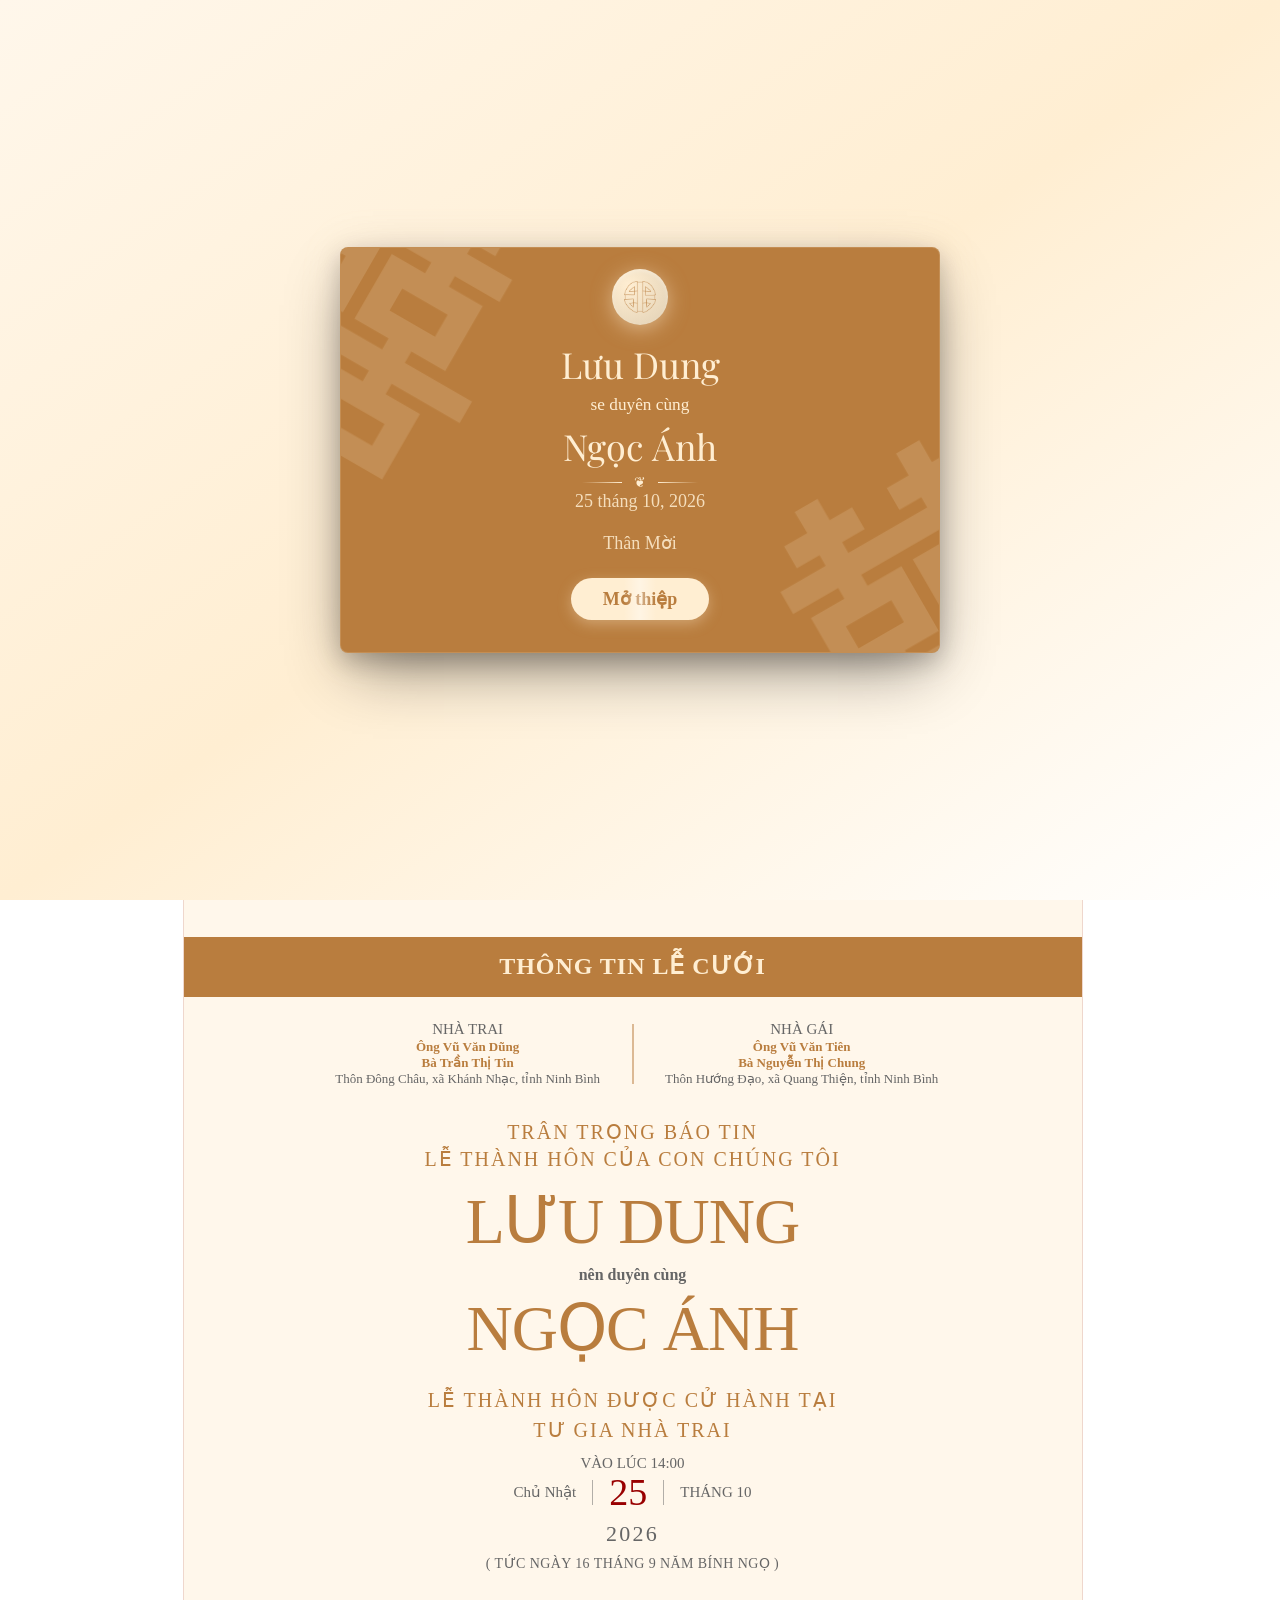
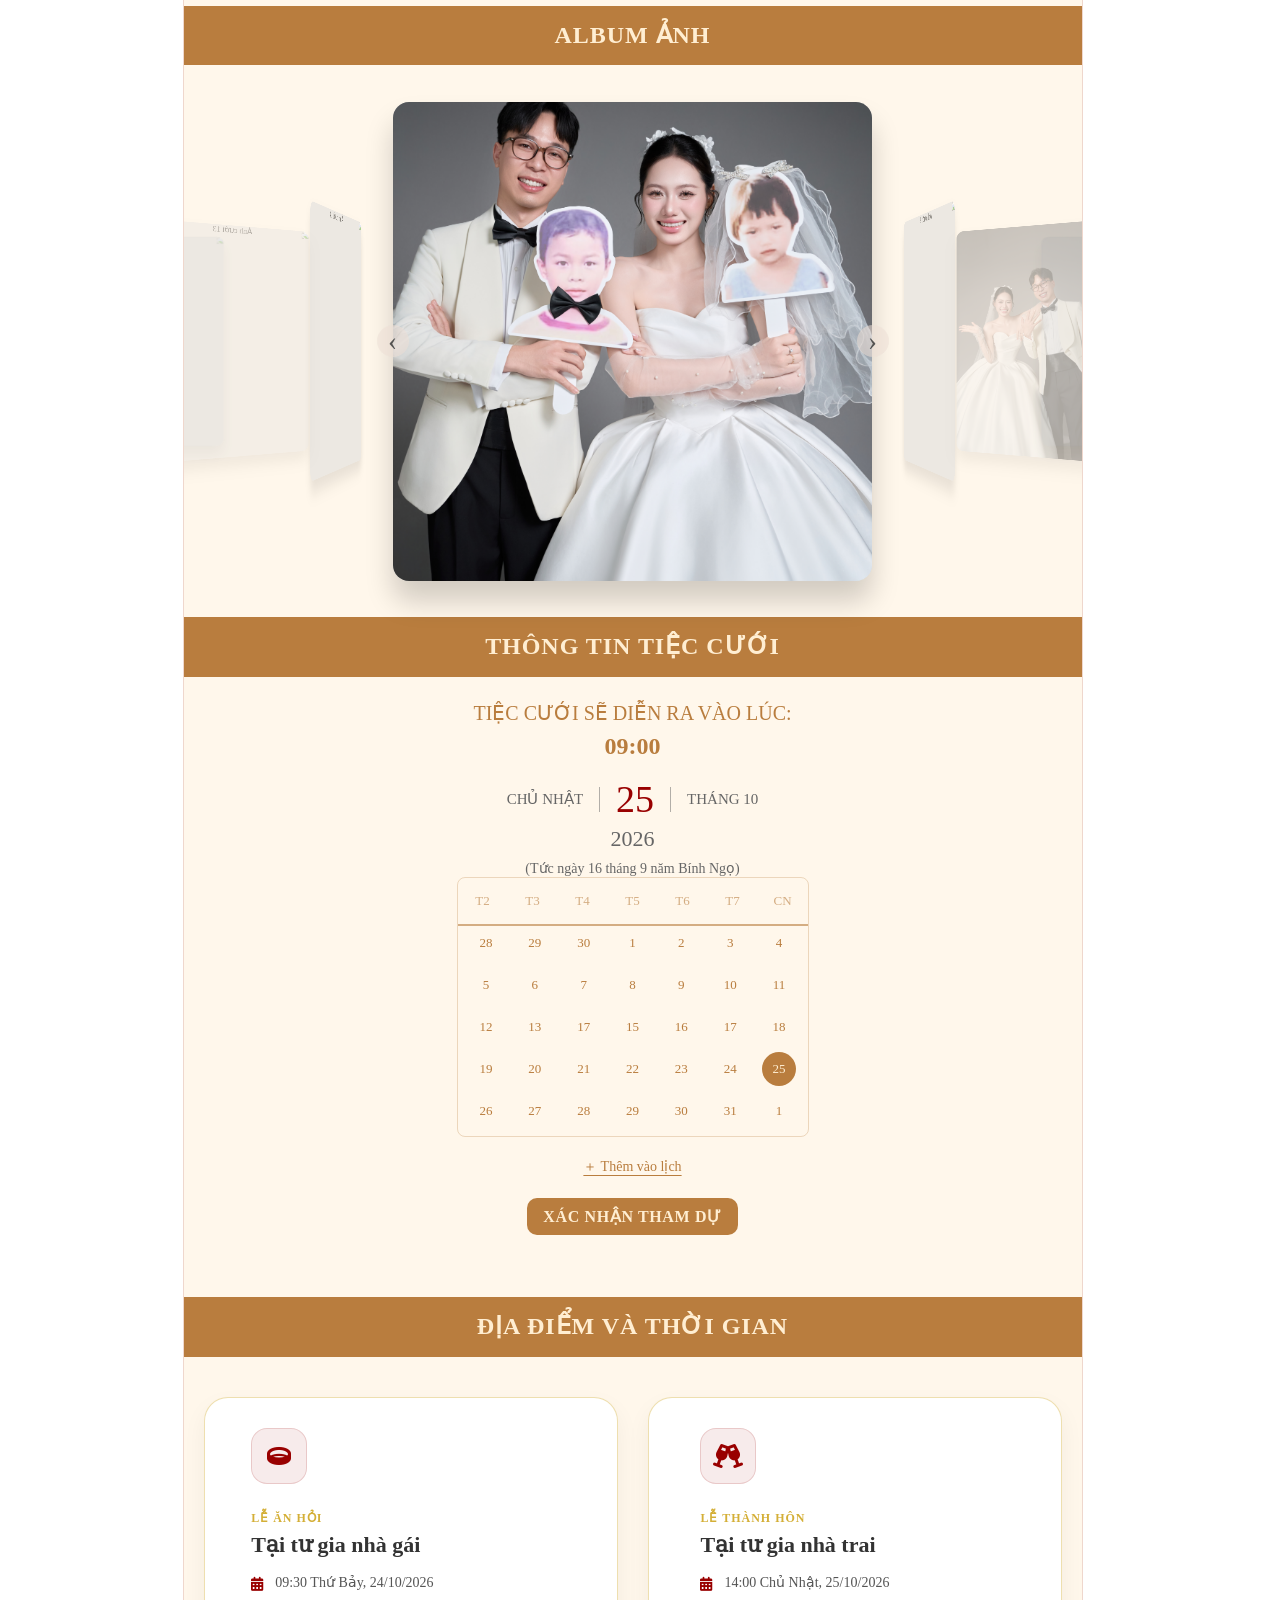
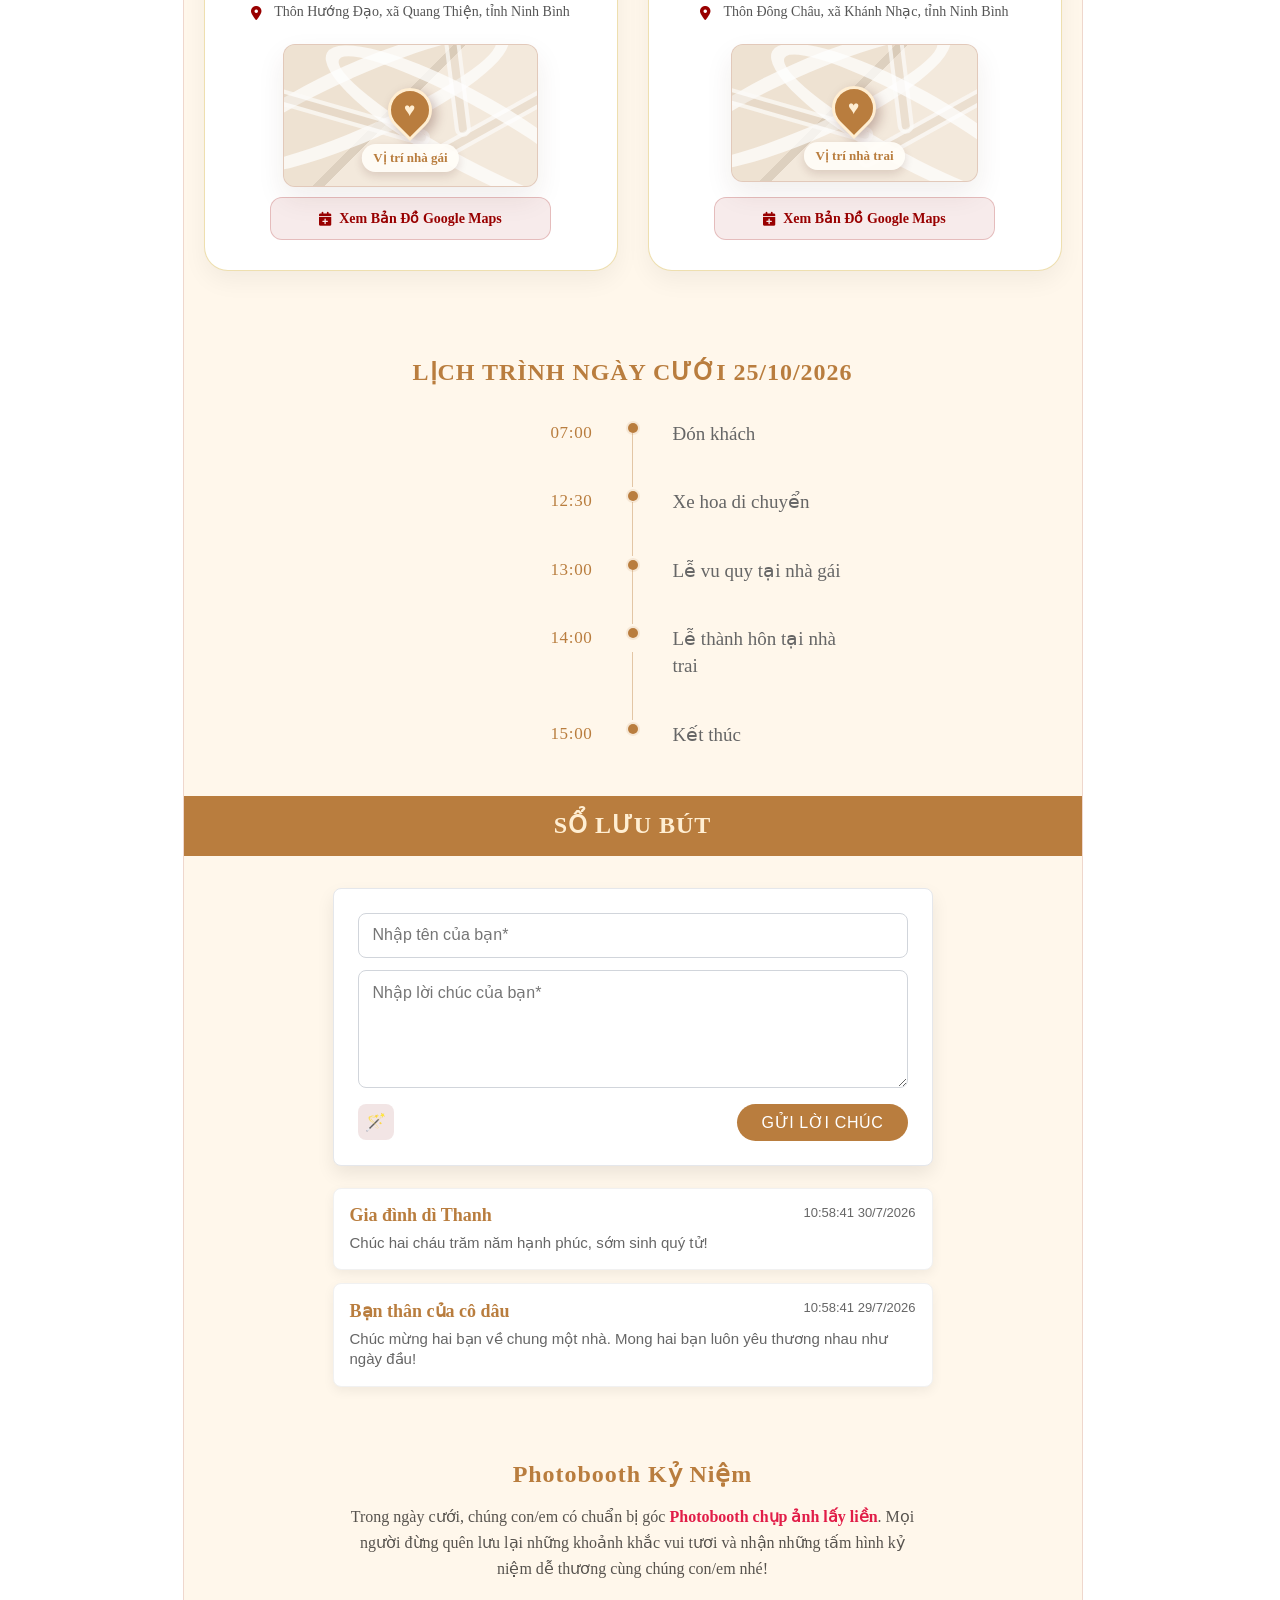
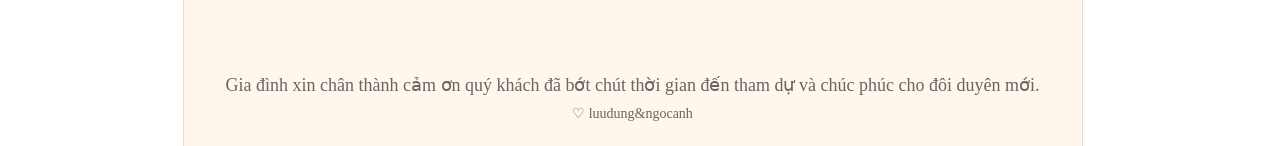
==== index.html @ f4c4b209 "v3" ====
<!doctype html>
<html lang="vi">
  <head>
    <meta charset="UTF-8" />
    <meta name="viewport" content="width=device-width, initial-scale=1.0" />
    <meta name="description" content="Lưu Dung & Ngọc Ánh" />
    <title>Lưu Dung & Ngọc Ánh | Thiệp cưới</title>
    <link rel="preconnect" href="https://fonts.googleapis.com" />
    <link rel="preconnect" href="https://fonts.gstatic.com" crossorigin />
    <link
      href="https://fonts.googleapis.com/css2?family=Cormorant+Garamond:wght@400;500;600;700&family=EB+Garamond:wght@400;500;600;700&family=Playfair+Display:wght@400;500;600;700&display=swap"
      rel="stylesheet"
    />
    <!-- <link href="https://fonts.googleapis.com/css2?family=Imperial+Script&display=swap" rel="stylesheet"> -->

    <link
      rel="stylesheet"
      href="https://cdnjs.cloudflare.com/ajax/libs/font-awesome/6.4.0/css/all.min.css"
    />
    <link rel="icon" href="assets/favicon.ico" sizes="any" />
    <link rel="stylesheet" href="styles.css?v=20260924-qa6" />
  </head>
  <body>
    <main class="site-shell">
      <section class="landing" id="landing" aria-label="Bìa thiệp cưới">
        <div class="landing-particles" aria-hidden="true">
          <span class="particle particle--one">囍</span>
          <span class="particle particle--two">囍</span>
          <span class="particle particle--three">囍</span>
          <span class="particle particle--four">囍</span>
          <span class="particle particle--five">囍</span>
          <span class="particle particle--six">囍</span>
          <span class="particle particle--seven">囍</span>
          <span class="particle particle--eight">囍</span>
        </div>
        <div class="opening-burst" id="openingBurst" aria-hidden="true"></div>

        <article class="envelope-card">
          <span class="seal" aria-hidden="true">
            <img src="assets/chinese-happiness.webp" alt="" />
          </span>
          <div class="envelope-card__surface">
            <span
              class="cover-pattern cover-pattern--top"
              aria-hidden="true"
            ></span>
            <span
              class="cover-pattern cover-pattern--bottom"
              aria-hidden="true"
            ></span>
            <div class="envelope-card__content">
              <h1 class="cover-names">Lưu Dung <span class="center-name">se duyên cùng</span> Ngọc Ánh</h1>
              <div class="cover-divider" aria-hidden="true">
                <i></i>❦<i></i>
              </div>
              <p class="cover-date">25 tháng 10, 2026</p>
              <p class="cover-guest" data-guest>Thân Mời</p>
              <button class="button button--open" id="openInvite" type="button">
                Mở thiệp
              </button>
            </div>
          </div>
        </article>
      </section>

      <article
        class="invitation"
        id="invitation"
        aria-label="Thiệp cưới Lưu Dung và Ngọc Ánh"
      >
        <header class="hero-section">
          <div class="hero-sunburst" aria-hidden="true"></div>
          <p class="eyebrow"></p>
          <div class="hero-names">
            <div class="hero-person">
              <strong>LƯU DUNG</strong>
            </div>
            <img
              class="hero-happiness"
              src="assets/chu-hy.webp"
              alt=""
              aria-hidden="true"
            />
            <div class="hero-person">
              <strong>NGỌC ÁNH</strong>
            </div>
          </div>
          <div class="hero-photo-wrap">
            <div class="hero-photo-frame">
              <div class="hero-photo-mask">
                <img
                  class="hero-photo"
                  src="assets/wedding-7.jpg"
                  alt="Lưu Dung và Ngọc Ánh"
                />
              </div>
              <div class="hero-love-layer">
                <div class="hero-love-inner" aria-label="NGÀY CHUNG ĐÔI">
                  <svg
                    class="hero-love"
                    viewBox="0 0 286 143"
                    preserveAspectRatio="xMidYMax meet"
                    aria-hidden="true"
                  >
                    <defs>
                      <path
                        id="heroLoveArc"
                        d="M -6.84 143 A 149.84 149.84 0 0 1 292.84 143"
                        fill="none"
                      />
                    </defs>
                    <text
                      fill="#ffeed2"
                      font-size="18"
                      font-family="Cormorant Garamond, Times New Roman, serif"
                      letter-spacing="0.22em"
                      dominant-baseline="central"
                    >
                      <textPath
                        href="#heroLoveArc"
                        startOffset="50%"
                        text-anchor="middle"
                        method="align"
                        spacing="auto"
                      >
                        NGÀY CHUNG ĐÔI
                      </textPath>
                    </text>
                    <image
                      href="assets/star.webp"
                      x="25"
                      y="30"
                      width="16"
                      height="16"
                      opacity=".9"
                    />
                    <image
                      href="assets/star.webp"
                      x="240"
                      y="30"
                      width="16"
                      height="16"
                      opacity=".9"
                    />
                  </svg>
                </div>
              </div>
            </div>
          </div>
          
        </header>
        <div class="name-guest"><h3 class="guest" data-guest-in></h3></div>
        <div class="title-bar"><h2>THÔNG TIN LỄ CƯỚI</h2></div>
        <section class="details-section">
          <div class="family-grid">
            <div class="family-card">
              <h3>NHÀ TRAI</h3>
              <p class="family-card__parents">Ông Vũ Văn Dũng<br />Bà Trần Thị Tin</p>
              <p>Thôn Đông Châu, xã Khánh Nhạc, tỉnh Ninh Bình</p>
            </div>
            <div class="family-card">
              <h3>NHÀ GÁI</h3>
              <p class="family-card__parents">
                Ông Vũ Văn Tiên<br />Bà Nguyễn Thị Chung
              </p>
              <p>Thôn Hướng Đạo, xã Quang Thiện, tỉnh Ninh Bình</p>
            </div>
          </div>

          <div class="announcement">
            <p>TRÂN TRỌNG BÁO TIN</p>
            <p>LỄ THÀNH HÔN CỦA CON CHÚNG TÔI</p>
            <div class="announcement__names">
              <h3>LƯU DUNG</h3>
              <b class="center-name">nên duyên cùng</b>
              <h3>NGỌC ÁNH</h3>
            </div>
            <p class="announcement__ceremony">
              LỄ THÀNH HÔN ĐƯỢC CỬ HÀNH TẠI<br />TƯ GIA NHÀ TRAI
            </p>
            <p class="announcement__time">VÀO LÚC 14:00</p>
            <div
              class="date-lockup"
              aria-label="Chủ Nhật ngày 25 tháng 10 năm 2026"
            >
              <span>Chủ Nhật</span><i></i><strong>25</strong><i></i
              ><span>THÁNG 10</span>
            </div>
            <p class="announcement__year">2026</p>
            <p class="announcement__lunar">
              ( TỨC NGÀY 16 THÁNG 9 NĂM BÍNH NGỌ )
            </p>
          </div>
        </section>

        <div class="title-bar"><h2>ALBUM ẢNH</h2></div>
        <section class="gallery-section">
          <div class="gallery" aria-label="Album ảnh cưới">
            <button
              class="gallery__arrow gallery__arrow--previous"
              id="previousPhoto"
              type="button"
              aria-label="Ảnh trước"
            >
              ‹
            </button>
            <div class="gallery__stage" id="galleryStage"></div>
            <button
              class="gallery__arrow gallery__arrow--next"
              id="nextPhoto"
              type="button"
              aria-label="Ảnh tiếp"
            >
              ›
            </button>
          </div>
        </section>

        <div class="title-bar"><h2>THÔNG TIN TIỆC CƯỚI</h2></div>
        <section class="party-section">
          <div class="party-card">
            <p class="party-card__kicker">TIỆC CƯỚI SẼ DIỄN RA VÀO LÚC:</p>
            <p class="party-card__time">09:00</p>
            <div class="date-lockup">
              <span>CHỦ NHẬT</span><i></i><strong>25</strong><i></i
              ><span>THÁNG 10</span>
            </div>
            <p class="party-card__year">2026</p>
            <p class="party-card__lunar">(Tức ngày 16 tháng 9 năm Bính Ngọ)</p>
            

            <div class="calendar">
              <div class="calendar__week calendar__week--labels">
                <span>T2</span><span>T3</span><span>T4</span><span>T5</span
                ><span>T6</span><span>T7</span><span>CN</span>
              </div>
              <div class="calendar__week">
                <span>28</span><span>29</span><span>30</span><span>1</span
                ><span>2</span><span>3</span><span>4</span>
              </div>
              <div class="calendar__week">
                <span>5</span><span>6</span><span>7</span><span>8</span
                ><span>9</span><span>10</span><span>11</span>
              </div>
              <div class="calendar__week">
                <span>12</span><span>13</span><span>17</span><span>15</span
                ><span>16</span><span>17</span><span>18</span>
              </div>
              <div class="calendar__week">
                <span>19</span><span>20</span><span>21</span><span>22</span
                ><span>23</span><span>24</span
                ><span class="calendar__day--active">25</span>
              </div>
              <div class="calendar__week">
                <span>26</span><span>27</span><span>28</span><span>29</span
                ><span>30</span><span>31</span><span>1</span>
              </div>
            </div>
            <a
              class="button button--outline"
              href="https://calendar.google.com/calendar/u/0/r/eventedit/MGRsaXV1MzhqMnNxY2pkODQ2Y2lqb2ZqN3AgYm9va2luZy5iZWVwaG90b2Jvb3RoQG0"
              target="_blank"
              rel="noreferrer"
              >＋ Thêm vào lịch</a
            >
          </div>

          <button class="button button--dark" id="rsvpButton" type="button">
            XÁC NHẬN THAM DỰ
          </button>
        </section>

        <div class="title-bar"><h2>ĐỊA ĐIỂM VÀ THỜI GIAN</h2></div>

        <section class="wedding-section">
          <div class="container">
            <div class="cards-wrapper">
              <div class="venue-card">
                <div>
                  <div class="card-icon">
                    <i class="fa-solid fa-ring"></i>
                  </div>
                  <span class="card-tag">Lễ Ăn Hỏi</span>
                  <h4 class="card-title">Tại tư gia nhà gái</h4>

                  <div class="card-info">
                    <p>
                      <i class="fa-solid fa-calendar-days text-red"></i>
                      <span>09:30 Thứ Bảy, 24/10/2026</span>
                    </p>
                    <p>
                      <i class="fa-solid fa-location-dot text-red"></i>
                      <span
                        >Thôn Hướng Đạo, xã Quang Thiện, tỉnh Ninh Bình</span
                      >
                    </p>
                  </div>
                  <div class="venue-map-wrap"
                  role="img"
                  aria-label="Sơ đồ vị trí"
                >
                  <div class="venue-map-fallback">
                    <span
                      class="venue-map-fallback__road venue-map-fallback__road--one"
                    ></span>
                    <span
                      class="venue-map-fallback__road venue-map-fallback__road--two"
                    ></span>
                    <span
                      class="venue-map-fallback__road venue-map-fallback__road--three"
                    ></span>
                    <span class="venue-map-fallback__pin"><i>♥</i></span>
                    <span class="venue-map-fallback__label"
                      >Vị trí nhà gái</span
                    >
                  </div>
                  </div>
                </div>
                <a
                  href="https://maps.app.goo.gl/41KpRLE7MvD5mjJR9"
                  target="_blank"
                  class="map-btn"
                >
                  <i class="fa-solid fa-calendar-plus"></i>
                  <span>Xem Bản Đồ Google Maps</span>
                </a>
              </div>

              <div class="venue-card">
                <div>
                  <div class="card-icon">
                    <i class="fa-solid fa-champagne-glasses"></i>
                  </div>
                  <span class="card-tag">Lễ Thành Hôn</span>
                  <h4 class="card-title">Tại tư gia nhà trai</h4>

                  <div class="card-info">
                    <p>
                      <i class="fa-solid fa-calendar-days text-red"></i>
                      <span>14:00 Chủ Nhật, 25/10/2026</span>
                    </p>
                    <p>
                      <i class="fa-solid fa-location-dot text-red"></i>
                      <span
                        >Thôn Đông Châu, xã Khánh Nhạc, tỉnh Ninh Bình</span
                      >
                    </p>
                  </div>
                  <div class="venue-map-wrap"
                  role="img"
                  aria-label="Sơ đồ vị trí"
                >
                  <div class="venue-map-fallback">
                    <span
                      class="venue-map-fallback__road venue-map-fallback__road--one"
                    ></span>
                    <span
                      class="venue-map-fallback__road venue-map-fallback__road--two"
                    ></span>
                    <span
                      class="venue-map-fallback__road venue-map-fallback__road--three"
                    ></span>
                    <span class="venue-map-fallback__pin"><i>♥</i></span>
                    <span class="venue-map-fallback__label"
                      >Vị trí nhà trai</span
                    >
                  </div>
                  </div>
                </div>
                <a
                  href="https://maps.app.goo.gl/GYS2XSmkmjJgict36"
                  target="_blank"
                  class="map-btn"
                >
                  <i class="fa-solid fa-calendar-plus"></i>
                  <span>Xem Bản Đồ Google Maps</span>
                </a>
              </div>
            </div>
          </div>
        </section>

        <section class="timeline-section">
          <h2 class="content-title">LỊCH TRÌNH NGÀY CƯỚI 25/10/2026</h2>
          <ol class="timeline">
            <li><time>07:00</time><span>Đón khách</span></li>
            <li><time>12:30</time><span>Xe hoa di chuyển</span></li>
            <li><time>13:00</time><span>Lễ vu quy tại nhà gái</span></li>
            <li><time>14:00</time><span>Lễ thành hôn tại nhà trai</span></li>
            <li><time>15:00</time><span>Kết thúc</span></li>
          </ol>
        </section>

        <div class="title-bar"><h2>SỔ LƯU BÚT</h2></div>
        <section class="guestbook-section">
          <form class="guestbook-form" id="guestbookForm">
            <label class="sr-only" for="wishName">Tên của bạn</label>
            <input
              id="wishName"
              name="name"
              placeholder="Nhập tên của bạn*"
              required
            />
            <label class="sr-only" for="wishText">Lời chúc của bạn</label>
            <textarea
              id="wishText"
              name="wish"
              placeholder="Nhập lời chúc của bạn*"
              required
            ></textarea>
            <div class="guestbook-form__actions">
              <button
                class="guestbook-form__magic"
                type="button"
                title="Tạo lời chúc bằng AI"
                aria-label="Tạo lời chúc bằng AI"
              >
                🪄
              </button>
              <button class="button button--dark" type="submit">
                GỬI LỜI CHÚC
              </button>
            </div>
          </form>
          <div class="wishes" id="wishes">
            <article class="wish">
              <p>
                <strong>Gia đình dì Thanh</strong><time>10:58:41 30/7/2026</time>
              </p>
              <span>Chúc hai cháu trăm năm hạnh phúc, sớm sinh quý tử!</span>
            </article>
            <article class="wish">
              <p>
                <strong>Bạn thân của cô dâu</strong
                ><time>10:58:41 29/7/2026</time>
              </p>
              <span
                >Chúc mừng hai bạn về chung một nhà. Mong hai bạn luôn yêu
                thương nhau như ngày đầu!</span
              >
            </article>
            
          </div>
        </section>
        <section class="gift-section">
          <h2 class="content-title">Photobooth Kỷ Niệm</h2>
          <p class="wedding-desc">
              Trong ngày cưới, chúng con/em có chuẩn bị góc <strong class="highlight">Photobooth chụp ảnh lấy liền</strong>. Mọi người đừng quên lưu lại những khoảnh khắc vui tươi và nhận những tấm hình kỷ niệm dễ thương cùng chúng con/em nhé!
          </p>
        </section>
        <!-- <section class="gift-section">
          <h2 class="content-title">HỘP QUÀ MỪNG</h2>
          <button
            class="gift-box"
            id="giftButton"
            type="button"
            aria-label="Mở hộp mừng cưới"
          >
            <span class="gift-box__sparkle gift-box__sparkle--one">✦</span>
            <span class="gift-box__sparkle gift-box__sparkle--two">✦</span>
            <span class="gift-box__sparkle gift-box__sparkle--three">✦</span>
            <span class="gift-box__sparkle gift-box__sparkle--four">✦</span>
            <span class="gift-box__scene">
              <span class="gift-box__shadow"></span>
              <img
                class="gift-box__back"
                src="assets/song-hy-red-envelope.webp"
                alt=""
                aria-hidden="true"
              />
              <img
                class="gift-box__card"
                src="assets/song-hy-red-envelope.webp"
                alt=""
                aria-hidden="true"
              />
            </span>
            <span class="gift-box__caption">Nhấn để mở</span>
          </button>
        </section> -->
        <footer class="footer">
          <p>Gia đình xin chân thành cảm ơn quý khách đã bớt chút thời gian đến tham dự và chúc phúc cho đôi duyên mới.</p>
          <p>♡ luudung&ngocanh</p>
        </footer>
      </article>
    </main>

    <audio id="backgroundMusic" preload="auto" loop>
      <source
        src="https://cdn.chungdoi.com/music/perfect-ed-sheeran.mp3"
        type="audio/mpeg"
      />
    </audio>
    <button
      class="music-button"
      id="musicButton"
      type="button"
      aria-label="Phát nhạc"
    >
      <span class="music-disc" aria-hidden="true"
        ><i></i><i></i><i></i><i></i
      ></span>
    </button>
    <span class="music-hint" id="musicHint" aria-live="polite"
      >Chạm để phát nhạc</span
    >

    <div
      class="modal"
      id="giftModal"
      aria-hidden="true"
      role="dialog"
      aria-modal="true"
      aria-labelledby="giftModalTitle"
    >
      <button
        class="modal__backdrop"
        type="button"
        aria-label="Đóng hộp quà"
        data-close-modal
      ></button>
      <section class="modal__content">
        <button
          class="modal__close"
          type="button"
          aria-label="Đóng"
          data-close-modal
        >
          ×
        </button>
        <span class="modal__seal">囍</span>
        <h2 id="giftModalTitle">Hộp quà mừng</h2>
        <p>
          Chúng mình trân trọng sự hiện diện và tình cảm của bạn trong ngày vui
          này.
        </p>
        <div class="modal__qr" role="img" aria-label="Mã QR minh hoạ">
          <span class="modal__qr-corner modal__qr-corner--top-left"></span>
          <span class="modal__qr-corner modal__qr-corner--top-right"></span>
          <span class="modal__qr-corner modal__qr-corner--bottom-left"></span>
        </div>
        <p class="modal__bank">
          abc<br /><small>Ngân hàng BIDV · 1234 5678 999</small>
        </p>
      </section>
    </div>

    <div
      class="modal"
      id="rsvpModal"
      aria-hidden="true"
      role="dialog"
      aria-modal="true"
      aria-labelledby="rsvpModalTitle"
    >
      <button
        class="modal__backdrop"
        type="button"
        aria-label="Đóng xác nhận tham dự"
        data-close-modal
      ></button>
      <section class="modal__content modal__content--rsvp">
        <button
          class="modal__close"
          type="button"
          aria-label="Đóng"
          data-close-modal
        >
          ×
        </button>
        <span class="modal__seal">囍</span>
        <h2 id="rsvpModalTitle">Xác nhận tham dự</h2>
        <p>Chúng mình rất mong được đón tiếp bạn.</p>
        <form class="rsvp-form" id="rsvpForm">
          <input
            name="guest"
            placeholder="Họ và tên"
            required
          />
          <select name="attendance" required>
            <option value="có">Có, tôi sẽ tham dự</option>
            <option value="có+1">Tham dự cùng người thương (+1)</option>
            <option value="không">Rất tiếc, tôi không thể đến</option>
          </select>
          <button class="button button--dark" type="submit">
            GỬI XÁC NHẬN
          </button>
        </form>
      </section>
    </div>

    <script src="script.js?v=20260924-qa4"></script>
  </body>
</html>
---- styles.css ----
:root {
  --wine: #b97d3e;
  --wine-deep: #400000;
  --cream: #fff7eb;
  --gold: #ffeed2;
  --gray: #666666;
  --name-font: "Big Caslon", Baskerville, "Times New Roman", serif;
  --body-font: Baskerville, "Times New Roman", serif;
  --welcome-font: "Cormorant Garamond", "Times New Roman", serif;
}

* { box-sizing: border-box; }
html { scroll-behavior: smooth; background: #fff; scrollbar-gutter: stable; }
body { position: relative; margin: 0; background: #fff; color: var(--gray); font-family: var(--body-font); }
body.modal-open { overflow: hidden; }
button, input, textarea, select { font: inherit; }
button, a { -webkit-tap-highlight-color: transparent; }
button { cursor: pointer; }
button:focus-visible, a:focus-visible, input:focus-visible, textarea:focus-visible, select:focus-visible { outline: 3px solid rgba(128, 0, 0, .34); outline-offset: 3px; }
.sr-only { position: absolute; width: 1px; height: 1px; overflow: hidden; clip: rect(0, 0, 0, 0); white-space: nowrap; }

/* Envelope landing */
.landing { position: fixed; inset: 0; z-index: 100; 
  display: grid; 
  place-items: center; overflow: hidden; padding: 32px 20px; 
  /* background: linear-gradient(to bottom right, #5a0000, #400000, #2a0000);  */
  background: linear-gradient(to bottom right, #fff7eb, #ffeed2, #ffffff);
  transition: opacity .58s ease, visibility .58s ease; 
}
.landing--opening .envelope-card { animation: envelope-open .58s cubic-bezier(.22,.74,.18,1) forwards; }
.landing--hidden { visibility: hidden; opacity: 0; pointer-events: none; }
@keyframes envelope-open { 0% { transform: scale(1); } 45% { transform: scale(1.03) rotateX(2deg); } 100% { transform: scale(.92) translateY(-22px); opacity: 0; } }
.landing-particles { position: absolute; inset: 0; pointer-events: none; }
.opening-burst { position: absolute; inset: 0; z-index: 20; overflow: hidden; pointer-events: none; }
.opening-burst span { position: absolute; top: 50%; left: 50%; color: var(--burst-color, #ffc107); font-size: var(--burst-size, 18px); font-weight: 700; opacity: 0; text-shadow: 0 0 8px currentColor; transform: translate(-50%, -50%); }
.landing--opening .opening-burst span { animation: invite-burst 1.2s cubic-bezier(.1,.8,.2,1) var(--burst-delay, 0ms) both; }
@keyframes invite-burst { 0% { opacity: 0; transform: translate(-50%, -50%) scale(.25) rotate(0); } 14%, 60% { opacity: 1; } 100% { opacity: 0; transform: translate(calc(-50% + var(--burst-x)), calc(-50% + var(--burst-y))) scale(.72) rotate(var(--burst-rotation)); } }
.particle { position: absolute; bottom: -30px; color: #ffc107; opacity: 0; text-shadow: 0 0 10px currentColor; animation: ambient-rise 20s ease-in-out infinite; }
.particle--one { left: 10.5%; font-size: 16px; animation-delay: -2.1s; animation-duration: 18.2s; }
.particle--two { left: 24.5%; color: #ffc107; font-size: 14px; animation-delay: -7.4s; animation-duration: 18.7s; }
.particle--three { left: 35.8%; color: #ffe066; font-size: 23px; animation-delay: -9.1s; animation-duration: 25.7s; }
.particle--four { left: 55%; color: #ffc107; font-size: 22px; animation-delay: -12.7s; animation-duration: 20.6s; }
.particle--five { left: 64%; color: #ff6b6b; font-size: 15px; animation-delay: -5.2s; animation-duration: 22.7s; }
.particle--six { left: 75%; color: #ffd700; font-size: 14px; animation-delay: -13.7s; animation-duration: 21.3s; }
.particle--seven { left: 89%; color: #ffd700; font-size: 13px; animation-delay: -.4s; animation-duration: 23.7s; }
.particle--eight { left: 93%; color: #ff6b6b; font-size: 12px; animation-delay: -18s; animation-duration: 20.8s; }
@keyframes ambient-rise { 0% { transform: translateY(6vh) translateX(0) rotate(0); opacity: 0; } 12% { opacity: .45; } 55% { transform: translateY(-42vh) translateX(var(--sway, 20px)) rotate(8deg); opacity: .55; } 92% { opacity: .35; } 100% { transform: translateY(-92vh) translateX(0) rotate(0); opacity: 0; } }

.envelope-card { position: relative; width: 310px; }
.envelope-card__surface { position: relative; overflow: hidden; border: 1px solid rgba(255, 238, 210, .15); border-radius: 8px; background: var(--wine); box-shadow: 0 25px 60px -12px rgba(0, 0, 0, .45), 0 8px 24px rgba(0, 0, 0, .2), 0 0 40px rgba(255, 238, 210, .15); }
.envelope-card__content { position: relative; z-index: 1; display: flex; padding: 112px 24px 56px; flex-direction: column; align-items: center; color: var(--gold); text-align: center; }
.seal { position: absolute; top: 50px; left: 50%; z-index: 2; display: grid; width: 56px; height: 56px; place-items: center; border-radius: 50%; background: radial-gradient(circle at 30% 30%, #ffeed2, #e1d0b4); box-shadow: 0 4px 20px rgba(255, 238, 210, .5), inset 0 2px 4px rgba(255, 255, 255, .3); transform: translate(-50%, -50%); animation: seal-pulse 2s ease-in-out infinite; }
.seal::before { width: 32px; height: 32px; background: var(--wine); content: ""; -webkit-mask: url("assets/chinese-happiness.webp") center / contain no-repeat; mask: url("assets/chinese-happiness.webp") center / contain no-repeat; }
.seal img { display: none; }
@keyframes seal-pulse { 50% { box-shadow: 0 4px 29px rgba(255, 238, 210, .75), inset 0 2px 4px rgba(255, 255, 255, .3); } }
.cover-pattern { position: absolute; width: 220px; height: 220px; opacity: .15; background: url("assets/chu-hy.webp") center / contain no-repeat; }
.cover-pattern--top { top: -65px; left: -124px; transform: rotate(30deg); }
.cover-pattern--bottom { right: -156px; bottom: -39px; transform: rotate(-30deg); }
.cover-names { max-width: 470px; margin: 0 0 8px; color: var(--gold); font: 400 30px/1.13 "Playfair Display", Baskerville, serif; }
.cover-names span { display: block; margin: 1px 0; font-family: "Imperial Scrip", cursive; font-size: .48em; font-style: normal; padding: 10px;}
.cover-divider { display: flex; align-items: center; justify-content: center; gap: 12px; color: var(--gold); font-size: 14px; }
.cover-divider i { width: 40px; height: 1px; background: linear-gradient(to right, transparent, var(--gold)); }
.cover-divider i:last-child { transform: scaleX(-1); }
.cover-date { margin: 0 0 20px; color: rgba(255, 238, 210, .85); font: 400 18px var(--body-font); }
.cover-guest { min-height: 22px; margin: 0 0 24px; color: rgba(255, 238, 210, .85); font: 300 18px var(--body-font); }
.button { display: inline-flex; align-items: center; justify-content: center; min-height: 42px; border: 0; text-decoration: none; transition: opacity .2s ease, transform .2s ease; }
.button:hover { opacity: .85; transform: translateY(-1px); }
.button--open { position: relative; min-width: 0; padding: 10px 32px; overflow: hidden; border-radius: 999px; background: var(--gold); box-shadow: 0 4px 14px rgba(255, 238, 210, .35); color: var(--wine); font: 600 18px var(--body-font); }
.button--open::after { position: absolute; top: 0; width: 32px; height: 100%; background: linear-gradient(90deg, transparent, rgba(255, 255, 255, .4), transparent); content: ""; animation: cover-shine 3s ease-in-out infinite; pointer-events: none; }
@keyframes cover-shine { 0%, 48% { transform: translateX(-150px); } 70%, 100% { transform: translateX(150px); } }

/* The opened invitation */
.invitation { width: 100%; max-width: 900px; min-height: 100vh; margin: 0 auto; overflow: hidden; background: var(--cream); }
.hero-section { position: relative; overflow: hidden; padding: 0 0 130px; background: var(--cream); }
.hero-sunburst { position: absolute; top: 0; left: 50%; width: min(872px, 100%); aspect-ratio: 1; border-radius: 50%; background: var(--wine) url("assets/sunburst.svg") center / cover no-repeat; transform: translate(-50%, -50%); }
.eyebrow { position: relative; z-index: 1; margin: 0; padding: 52px 16px 0; color: var(--gold); font: 300 14px/1.5 var(--welcome-font); letter-spacing: .35em; text-align: center; }
.hero-names { position: relative; z-index: 1; display: grid; max-width: 872px; margin: 16px auto 0; padding: 0 40px; grid-template-columns: minmax(0, 1fr) 83px minmax(0, 1fr); align-items: center; gap: 20px; color: var(--gold); letter-spacing: 1rem; }
.hero-person { min-width: 0; text-align: center; }
.hero-person span { display: block; margin-bottom: 4px; color: var(--gold); font: 400 14px "Avenir Next", Arial, sans-serif; }
.hero-person strong { display: block; overflow: visible; font: 300 23px/1.5 var(--name-font); letter-spacing: 1px; text-transform: uppercase; white-space: nowrap; }
.hero-happiness { width: 83px; height: 83px; object-fit: contain; }
.hero-photo-wrap { position: relative; z-index: 1; width: min(372px, calc(100% - 48px)); margin: 12px auto 0; }
.hero-photo-frame { position: relative; width: 100%; aspect-ratio: 286 / 481; transform: translateY(73px); }
.hero-photo-mask { position: absolute; inset: 0; overflow: hidden; border-radius: 999px 999px 0 0; background: #d9d9d9; }
.hero-photo { display: block; width: 100%; height: 100%; object-fit: cover; object-position: center; }
.hero-love-layer { position: absolute; inset: 0 0 auto; z-index: 10; width: 100%; aspect-ratio: 2 / 1; overflow: visible; pointer-events: none; }
.hero-love-inner { position: absolute; inset: 0; width: 100%; height: 100%; transform: translateY(-20px); pointer-events: none; }
.hero-love { width: 100%; height: 100%; overflow: visible; }

.title-bar { display: flex; align-items: center; justify-content: center; padding: 16px 20px; background: var(--wine); color: var(--gold); text-align: center; }
.title-bar h2, .content-title { margin: 0; font: 700 24px/1.15 "Times New Roman", Times, serif; letter-spacing: .04em; }
.details-section, .gallery-section, .party-section, .timeline-section, .guestbook-section, .gift-section { background: var(--cream); }
.details-section { padding: 24px 8px 32px; }
.family-grid { position: relative; display: grid; grid-template-columns: minmax(0, 1fr) 1px minmax(0, 1fr); max-width: 872px; margin: 0 auto; column-gap: 32px; }
.family-grid::after { position: absolute; top: 50%; left: 50%; width: 1px; height: 60px; background: var(--wine); content: ""; transform: translate(-50%, -50%); }
.family-card { max-width: 280px; padding: 0; color: var(--gray); text-align: center; }
.family-card:first-child { justify-self: end; }
.family-card:last-child { justify-self: start; grid-column: 3; }
.family-card h3 { margin: 0 0 1px; color: var(--gray); font: 400 15px var(--body-font); }
.family-card p { margin: 0; font: 400 13px/1.22 var(--body-font); }
.family-card__parents { color: var(--wine); font-weight: 600 !important;}
.announcement { margin: 32px auto 0; color: var(--wine); text-align: center; }
.announcement > p { margin: 0; font: 400 20px/1.35 var(--body-font); letter-spacing: .1em; }
.announcement__names { display: flex; margin: 16px auto 24px; align-items: center; justify-content: center; gap: 12px; flex-direction: column; }
.announcement__names h3 { display: flex; width: calc(100% - 24px); min-width: 0; min-height: 44px; margin: 0; align-items: center; justify-content: center; color: var(--wine); font: 400 clamp(38px, 10.5vw, 64px)/1.02 "Big Caslon", var(--body-font); letter-spacing: -.015em; white-space: nowrap; }
.announcement__names span { color: var(--gray); font: 400 13px var(--body-font); letter-spacing: .2em; }
.announcement__names b { color: var(--gray); font-family: "Imperial Scrip", cursive;}
.announcement__ceremony { color: var(--wine); font-size: 20px !important; line-height: 1.5 !important; }
.announcement__time { margin-top: 8px !important; margin-bottom: 0 !important; color: var(--gray); font-size: 15px !important; letter-spacing: 0 !important; }
.date-lockup { display: flex; align-items: center; justify-content: center; gap: 16px; color: var(--gray); font: 400 15px var(--body-font); }
.date-lockup i { width: 1px; height: 25px; background: var(--gray); opacity: .5; }
.date-lockup strong { color: #990000; font: 400 38px/1 var(--body-font); }
.announcement__year { margin-top: 8px !important; color: var(--gray); font-size: 22px !important; }
.announcement__lunar { margin-top: 6px !important; color: var(--gray); font-size: 14px !important; letter-spacing: .03em !important; }

.gallery-section { padding: 16px 8px; }
.gallery { position: relative; height: 520px; max-width: 512px; margin: 0 auto; touch-action: pan-y; }
.gallery__stage { position: relative; display: flex; width: 100%; height: 100%; align-items: center; justify-content: center; perspective: 1000px; }
.gallery__card { position: absolute; display: block; height: 92%; padding: 0; border: 0; border-radius: 16px; overflow: hidden; background: #d9d9d9; box-shadow: 0 20px 28px rgba(0, 0, 0, .18); cursor: pointer; transition: transform 700ms cubic-bezier(.22, .72, .22, 1), opacity 700ms ease; }
.gallery__card--portrait { aspect-ratio: .666992 / 1; }
.gallery__card--square { aspect-ratio: 1 / 1; }
.gallery__card img { display: block; width: 100%; height: 100%; object-fit: cover; }
.gallery__arrow { position: absolute; z-index: 200; top: 50%; display: grid; width: 32px; height: 32px; place-items: center; border: 0; border-radius: 50%; background: rgba(236, 223, 214, .6); color: #444; font-size: 27px; line-height: 1; opacity: .9; transform: translateY(-50%); transition: background .2s ease; }
.gallery__arrow:hover { background: rgba(236, 223, 214, .95); }
.gallery__arrow--previous { left: 0; }
.gallery__arrow--next { right: 0; }

.party-section { padding: 24px 8px 32px; color: var(--gray); text-align: center; }
.party-card { max-width: 550px; margin: 0 auto; color: var(--gray); }
.party-card__kicker { margin: 0; color: var(--wine); font: 400 20px var(--body-font); text-transform: uppercase; }
.party-card__time { margin: 8px 0 0; color: var(--wine); font: 600 24px var(--body-font); }
.party-card .date-lockup { margin-top: 20px; }
.party-card__year { margin: 8px 0 0; font-size: 22px; }
.party-card__lunar { margin: 8px 0 0; font: 400 14px var(--body-font); }
.party-card__start { display: grid; margin: 16px 0 8px; justify-content: center; gap: 4px; color: var(--gray); font: 400 11px var(--body-font); }
.party-card__start strong { color: var(--wine); font: 600 20px var(--body-font); }
.calendar { width: min(352px, 100%); margin: 0 auto 20px; overflow: hidden; border: 1px solid color-mix(in srgb, var(--wine) 27%, transparent); border-radius: 8px; color: var(--wine); font: 400 15px var(--body-font); }
.calendar__month { margin: 0; padding: 10px; border-bottom: 1px solid color-mix(in srgb, var(--wine) 27%, transparent); color: var(--wine); font-size: 14px; font-weight: 600; letter-spacing: .04em; }
.calendar__week { display: grid; grid-template-columns: repeat(7, 1fr); padding: 8px 4px; }
.calendar__week + .calendar__week { padding-top: 0; }
.calendar__week span { display: grid; min-height: 34px; place-items: center; font-size: 13px; }
.calendar__week--labels { padding: 6px 0; border-bottom: 2px solid var(--wine); color: var(--wine); font-size: 11px; opacity: .6; }
.calendar__day--active { width: 34px; height: 34px; min-height: 34px !important; justify-self: center; border-radius: 50%; background: var(--wine); color: var(--gold); }
.button--outline { min-height: auto; padding: 0; background: transparent; color: var(--wine); font: 400 14px var(--body-font); text-decoration: underline; text-underline-offset: 4px; }
.button--dark { min-height: auto; margin: 22px auto 30px; padding: 9px 16px; border-radius: 10px; background: var(--wine); color: var(--gold); font: 600 16px var(--body-font); letter-spacing: .04em; }
.venue-card { display: flex; width: 100%; padding: 24px 0 32px; align-items: center; flex-direction: column; background: var(--cream); }
.venue-card__address { width: 92%; max-width: 768px; margin: 0; padding: 16px; color: var(--gray); font: 500 16px/1.3 var(--body-font); text-align: center; }
.venue-map-wrap { position: relative; width: 80%; max-width: 768px; aspect-ratio: 16 / 9; margin: 16px auto 10px; overflow: hidden; border: 1px solid rgba(128, 0, 0, .08); border-radius: 12px; background: #eadaca; box-shadow: 0 12px 28px rgba(75, 42, 20, .08); }
.venue-map-fallback { position: absolute; inset: 0; overflow: hidden; background: linear-gradient(135deg, #eee2d2 0 43%, #ddd0bf 43% 46%, #f3e9dc 46% 100%); }
.venue-map-fallback::before, .venue-map-fallback::after { position: absolute; width: 115%; height: 50px; border: 14px solid rgba(255, 255, 255, .72); border-radius: 50%; content: ""; transform: rotate(-24deg); }
.venue-map-fallback::before { top: 12%; left: -32%; }
.venue-map-fallback::after { right: -35%; bottom: 12%; transform: rotate(29deg); }
.venue-map-fallback__road { position: absolute; display: block; height: 16px; border: 4px solid rgba(255, 255, 255, .68); border-radius: 999px; background: rgba(205, 183, 159, .2); transform-origin: center; }
.venue-map-fallback__road--one { top: 45%; left: -9%; width: 68%; transform: rotate(16deg); }
.venue-map-fallback__road--two { top: 54%; right: -11%; width: 63%; transform: rotate(-29deg); }
.venue-map-fallback__road--three { top: 19%; right: 9%; width: 45%; transform: rotate(83deg); }
.venue-map-fallback__pin { position: absolute; z-index: 1; top: 46%; left: 50%; display: grid; width: 44px; height: 44px; place-items: center; border: 3px solid var(--gold); border-radius: 50% 50% 50% 0; background: var(--wine); box-shadow: 0 6px 12px rgba(74, 23, 14, .28); color: var(--gold); font-size: 19px; transform: translate(-50%, -50%) rotate(-45deg); }
.venue-map-fallback__pin i { font-style: normal; transform: rotate(45deg); }
.venue-map-fallback__label { position: absolute; z-index: 1; top: calc(46% + 34px); left: 50%; padding: 6px 11px; border-radius: 999px; background: rgba(255, 253, 248, .93); box-shadow: 0 4px 10px rgba(74, 23, 14, .14); color: var(--wine); font: 600 13px var(--body-font); transform: translateX(-50%); white-space: nowrap; }
.venue-card__directions { display: inline-flex; min-height: 42px; margin-top: 18px; padding: 9px 16px; align-items: center; justify-content: center; gap: 8px; border: 1px solid rgba(128, 0, 0, .16); border-radius: 999px; background: rgba(128, 0, 0, .055); color: var(--wine); font: 600 16px var(--body-font); text-decoration: none; transition: background .2s ease, transform .2s ease; }
.venue-card__directions:hover { background: rgba(128, 0, 0, .1); transform: translateY(-1px); }
.venue-card__directions span { font-family: Arial, sans-serif; font-size: 18px; }

.timeline-section { padding: 48px 16px; }
.content-title { margin-bottom: 32px; color: var(--wine); text-align: center; }
.timeline { display: grid; max-width: 460px; margin: 0 auto; padding: 0; list-style: none; row-gap: 40px; }
.timeline li { position: relative; display: grid; min-height: 24px; grid-template-columns: minmax(0, 1fr) 16px minmax(0, 1fr); align-items: start; column-gap: 32px; }
.timeline li::before { position: absolute; top: 50%; bottom: -40px; left: calc(50% - .5px); width: 1px; background: color-mix(in srgb, var(--wine) 40%, transparent); content: ""; }
.timeline li:last-child::before { display: none; }
.timeline li::after { position: relative; z-index: 1; grid-column: 2; width: 10px; height: 10px; margin: 4px auto 0; border-radius: 50%; background: var(--wine); box-shadow: 0 0 0 2px color-mix(in srgb, var(--wine) 13%, transparent); content: ""; }
.timeline time { grid-column: 1; grid-row: 1; padding-top: 2px; color: var(--wine); font: 400 17px/1.4 var(--body-font); letter-spacing: .04em; text-align: right; }
.timeline span { grid-column: 3; grid-row: 1; padding-top: 2px; color: var(--gray); font: 500 19px/1.4 var(--body-font); }

.guestbook-section { padding: 32px 16px 42px; }
.guestbook-form { display: grid; max-width: 600px; margin: 0 auto 22px; padding: 24px; border: 1px solid #e5e7eb; border-radius: 8px; background: #fff; box-shadow: 0 8px 18px rgba(0, 0, 0, .08); gap: 12px; }
.guestbook-form input, .guestbook-form textarea, .rsvp-form input, .rsvp-form select { width: 100%; border: 1px solid #d1d5db; border-radius: 8px; outline: none; background: #fff; color: var(--gray); font: 16px Arial, sans-serif; }
.guestbook-form input:focus, .guestbook-form textarea:focus, .rsvp-form input:focus, .rsvp-form select:focus { border-color: rgba(128, 0, 0, .55); box-shadow: 0 0 0 3px rgba(128, 0, 0, .09); }
.guestbook-form input, .rsvp-form input, .rsvp-form select { height: 45px; padding: 10px 14px; }
.guestbook-form textarea { min-height: 118px; padding: 12px 14px; resize: vertical; }
.guestbook-form__actions { display: flex; margin-top: 4px; align-items: center; justify-content: space-between; }
.guestbook-form__magic { width: 36px; height: 36px; border: 0; border-radius: 8px; background: rgba(128, 0, 0, .1); color: var(--wine); font-size: 17px; transition: transform .2s ease; }
.guestbook-form__magic--used { transform: rotate(-10deg) scale(1.08); }
.guestbook-form__magic:hover { transform: scale(1.1); }
.guestbook-form .button { min-height: auto; margin: 0; padding: 9px 24px; border-radius: 999px; color: #fff; font: 500 16px Arial, sans-serif; }
.wishes { display: grid; max-width: 600px; margin: auto; gap: 13px; }
.wish { padding: 16px; border: 1px solid #f1f1f1; border-radius: 8px; background: #fff; box-shadow: 0 4px 12px rgba(0, 0, 0, .06); }
.wish p { display: flex; margin: 0 0 7px; justify-content: space-between; gap: 10px; color: var(--wine); font: 400 18px "Times New Roman", Times, serif; }
.wish time { color: var(--gray); font: 13px Arial, sans-serif; }
.wish span { color: var(--gray); font: 15px/1.35 Arial, sans-serif; }

.gift-section { padding: 32px 16px 38px; text-align: center; }
.gift-section .content-title { margin-bottom: 16px; }
.gift-box { position: relative; width: 250px; height: 357px; border: 0; outline: 0; background: transparent; }
.gift-box__scene { position: absolute; right: 0; bottom: 48px; left: 0; display: flex; width: 190px; height: 275px; margin: auto; align-items: flex-end; justify-content: center; }
.gift-box__shadow { position: absolute; bottom: -6px; left: 50%; width: 125.4px; height: 11px; margin-left: -62.7px; border-radius: 50%; background: rgba(0, 0, 0, .45); filter: blur(4px); animation: envelope-shadow 2.2s ease-in-out infinite; }
.gift-box__back, .gift-box__card { position: absolute; inset: 0; width: 100%; height: 100%; object-fit: contain; object-position: center bottom; pointer-events: none; }
.gift-box__back { z-index: 1; filter: drop-shadow(0 8px 14px rgba(0, 0, 0, .18)); transform: translateX(20%) translateY(-10%) scale(-.8, .8) rotate(-15deg); animation: envelope-back 2.2s ease-in-out infinite; }
.gift-box__card { z-index: 2; filter: drop-shadow(0 10px 18px rgba(0, 0, 0, .22)); transform: rotate(-10deg); animation: envelope-card 2.2s ease-in-out infinite; }
.gift-box__sparkle { position: absolute; z-index: 20; color: #fbbf24; line-height: 1; pointer-events: none; animation: envelope-sparkle 1.7s ease-in-out infinite alternate; }
.gift-box__sparkle--one { top: 6%; left: 12%; font-size: 21px; }
.gift-box__sparkle--two { top: 14%; right: 8%; font-size: 15px; animation-delay: -.5s; }
.gift-box__sparkle--three { top: 34%; left: 3%; font-size: 13px; animation-delay: -.9s; }
.gift-box__sparkle--four { top: 24%; right: 3%; font-size: 13px; animation-delay: -1.25s; }
.gift-box__caption { position: absolute; right: 0; bottom: 0; left: 0; color: #464646; font: 500 12px Arial, sans-serif; }
@keyframes envelope-card { 50% { transform: translateY(-8px) rotate(-8deg); } }
@keyframes envelope-back { 50% { transform: translateX(20%) translateY(-15%) scale(-.8, .8) rotate(-12deg); } }
@keyframes envelope-shadow { 50% { transform: scale(.88); opacity: .65; } }
@keyframes envelope-sparkle { to { transform: translateY(-8px) scale(1.2); opacity: .45; } }
.footer { padding: 30px 20px 24px; background: var(--cream); color: var(--gray); text-align: center; }
.footer p { margin: 0 0 9px; font: 400 18px var(--body-font); }
.footer p:last-child { margin: 0; font-size: 14px; }

.music-button { position: fixed; right: 24px; bottom: 32px; z-index: 50; display: grid; width: 48px; height: 48px; place-items: center; overflow: hidden; border: 0; border-radius: 50%; background: transparent; box-shadow: 0 4px 15px rgba(0, 0, 0, .28); color: #fff; transition: transform .2s ease; }
.music-button:hover { transform: scale(1.06); }
.music-disc { position: absolute; inset: 0; display: flex; height: 100%; align-items: end; justify-content: center; gap: 2px; padding-bottom: 16px; border-radius: 50%; background: linear-gradient(to right bottom, rgba(128, 0, 0, .8), var(--wine), rgba(128, 0, 0, .867)); }
.music-disc::before { position: absolute; inset: 4px; border: 1px solid rgba(255, 255, 255, .2); border-radius: 50%; content: ""; }
.music-disc::after { position: absolute; inset: 0; border-radius: 50%; background: linear-gradient(to top right, rgba(255, 255, 255, .3), transparent 55%); content: ""; }
.music-disc i { position: relative; z-index: 1; display: block; width: 4px; border-radius: 99px; background: #fff; transform-origin: bottom; }
.music-disc i:nth-child(1) { height: 9px; }.music-disc i:nth-child(2) { height: 16px; }.music-disc i:nth-child(3) { height: 6px; }.music-disc i:nth-child(4) { height: 13px; }
.music-button--active .music-disc { animation: spin-disc 4s linear infinite; }
.music-button--active .music-disc i:nth-child(1) { animation: dance-one .65s ease-in-out infinite alternate; }.music-button--active .music-disc i:nth-child(2) { animation: dance-two .54s ease-in-out infinite alternate; }.music-button--active .music-disc i:nth-child(3) { animation: dance-three .72s ease-in-out infinite alternate; }.music-button--active .music-disc i:nth-child(4) { animation: dance-four .48s ease-in-out infinite alternate; }
@keyframes spin-disc { to { transform: rotate(360deg); } }
@keyframes dance-one { to { height: 4px; } } @keyframes dance-two { to { height: 7px; } } @keyframes dance-three { to { height: 15px; } } @keyframes dance-four { to { height: 5px; } }
.music-hint { position: fixed; right: 82px; bottom: 38px; z-index: 50; padding: 8px 12px; border-radius: 7px; background: var(--wine); color: #fff; font: 500 14px Arial, sans-serif; opacity: 0; pointer-events: none; transform: translateX(6px); transition: opacity .2s ease, transform .2s ease; white-space: nowrap; }
.music-hint::after { position: absolute; right: -13px; bottom: 9px; border: 7px solid transparent; border-left-color: var(--wine); content: ""; }
.music-hint--visible { opacity: 1; transform: translateY(0); }
.chat-button { position: fixed; right: 18px; bottom: 96px; z-index: 50; display: grid; width: 60px; height: 60px; place-items: center; border-radius: 50%; background: #e63b6d; box-shadow: 0 8px 20px rgba(230, 59, 109, .34); color: #fff; transition: transform .25s ease, box-shadow .25s ease; }
.chat-button::before { position: absolute; inset: 0; border-radius: 50%; background: #fb3570; content: ""; opacity: .25; animation: chat-ping 2s cubic-bezier(0, 0, .2, 1) infinite; }
.chat-button:hover { color: #fff; transform: scale(1.1); box-shadow: 0 12px 24px rgba(251, 53, 112, .42); }
.chat-button svg { position: relative; z-index: 1; width: 36px; height: 36px; fill: currentColor; }
@keyframes chat-ping { 75%, 100% { opacity: 0; transform: scale(1.45); } }

@media (min-width: 640px) {
  .envelope-card { width: 340px; }
  .cover-names { font-size: 36px; }
}

@media (min-width: 768px) {
  .invitation { max-width: 900px; border-left: 1px solid rgba(128, 0, 0, .13); border-right: 1px solid rgba(128, 0, 0, .13); }
  .envelope-card { width: 520px; }
  .envelope-card__content { padding-top: 96px; padding-bottom: 32px; }
  .cover-pattern { width: 300px; height: 300px; }
  .cover-pattern--top { top: -104px; left: -130px; }
  .cover-pattern--bottom { right: -143px; bottom: -104px; }
  .hero-love-inner { transform: translateY(-15px); }
}

@media (min-width: 1024px) {
  .envelope-card { width: 600px; }
  .hero-love-inner { transform: translateY(-20px); }
}

.modal { position: fixed; inset: 0; z-index: 80; display: grid; place-items: center; padding: 16px; visibility: hidden; opacity: 0; transition: opacity .25s ease, visibility .25s ease; }
.modal--open { visibility: visible; opacity: 1; }
.modal__backdrop { position: absolute; inset: 0; width: 100%; height: 100%; padding: 0; border: 0; background: rgba(49, 0, 0, .7); backdrop-filter: blur(3px); }
.modal__content { position: relative; z-index: 1; width: min(450px, 100%); max-height: calc(100dvh - 32px); padding: 52px 32px 36px; overflow-y: auto; overscroll-behavior: contain; border: 1px solid rgba(255, 238, 210, .5); border-radius: 8px; background: var(--cream); box-shadow: 0 18px 60px rgba(0, 0, 0, .33); color: var(--wine); text-align: center; }
.modal__close { position: absolute; top: 6px; right: 8px; display: grid; width: 44px; height: 44px; place-items: center; border: 0; border-radius: 50%; background: transparent; color: var(--wine); font-size: 31px; line-height: 1; }
.modal__close:hover { background: rgba(128, 0, 0, .06); }
.modal__seal { display: grid; width: 50px; height: 50px; margin: 0 auto 16px; place-items: center; border-radius: 50%; background: var(--wine); color: var(--gold); font-size: 35px; }
.modal__content h2 { margin: 0 0 15px; font: 400 35px var(--body-font); }
.modal__content p { margin: 0 auto; font: 18px/1.3 var(--body-font); }
.modal__qr { position: relative; width: 150px; height: 150px; margin: 24px auto 16px; border: 10px solid #fff; outline: 2px solid rgba(128, 0, 0, .35); background: repeating-conic-gradient(var(--wine) 0 25%, #fff 0 50%) 0 0 / 14px 14px; box-shadow: 0 8px 20px rgba(71, 26, 16, .1); }
.modal__qr-corner { position: absolute; width: 36px; height: 36px; border: 8px solid var(--wine); background: #fff; box-shadow: 0 0 0 4px #fff; }
.modal__qr-corner::after { position: absolute; inset: 5px; background: var(--wine); content: ""; }
.modal__qr-corner--top-left { top: 4px; left: 4px; }
.modal__qr-corner--top-right { top: 4px; right: 4px; }
.modal__qr-corner--bottom-left { bottom: 4px; left: 4px; }
.modal__bank { font: 400 21px var(--body-font); }
.modal__bank small { font: 400 16px Arial, sans-serif; }
.rsvp-form { display: grid; margin-top: 25px; gap: 12px; }
.rsvp-form .button { margin: 6px auto 0; }

@media (max-width: 620px) {
  .hero-section { padding-bottom: 50px; }
  .hero-sunburst { width: min(671px, 130vw); }
  .eyebrow { padding-top: 40px; font-size: 11px; }
  .hero-names { margin-top: 12px; padding: 0 16px; grid-template-columns: minmax(0, 1fr) 64px minmax(0, 1fr); gap: 14px; }
  .hero-person span { margin-bottom: 3px; font-size: 11px; }
  .hero-person strong { font-size: 18px; }
  .hero-happiness { width: 64px; height: 64px; }
  .hero-photo-wrap { width: min(286px, calc(100% - 48px)); margin-top: 8px; }
  .hero-photo-frame { transform: translateY(50px); }
  .hero-love-inner { transform: translateY(-20px); }
  .title-bar { padding: 12px 15px; }
  .title-bar h2, .content-title { font-size: 20px; }
  .details-section { padding: 24px 8px 28px; }
  .family-grid { column-gap: 12px; }
  .family-card { max-width: 160px; padding: 0; }
  .family-card h3 { font-size: 14px; }
  .family-card p { font-size: 12px; }
  .family-grid::after { height: 55px; }
  .announcement { margin-top: 29px; }
  .announcement > p { font-size: 16px; }
  .announcement__names { gap: 12px; }
  .announcement__names h3 { font-size: clamp(38px, 10.5vw, 48px); line-height: 1.02; }
  .announcement__names span { font-size: 10px; }
  .announcement__names b { font-size: 18px; }
  .announcement__time { font-size: 16px !important; }
  .date-lockup { gap: 10px; font-size: 12px; }
  .date-lockup strong { font-size: 30px; }
  .announcement__year { font-size: 18px !important; }
  .announcement__lunar { font-size: 11px !important; }
  .gallery-section { padding: 16px 8px; }
  .gallery { height: 340px; }
  .gallery__arrow { display: none; }
  .party-section { padding: 24px 8px 32px; }
  .party-card__kicker { font-size: 16px; }
  .party-card__time { font-size: 20px; }
  .party-card .date-lockup { margin-top: 20px; }
  .party-card__year { font-size: 20px; }
  .party-card__lunar { font-size: 13px; }
  .calendar { width: min(296px, 100%); }
  .calendar__month { padding: 10px; font-size: 13px; }
  .calendar__week span { min-height: 30px; font-size: 12px; }
  .calendar__day--active { width: 30px; height: 30px; min-height: 30px !important; }
  .calendar__week--labels { font-size: 10px; }
  .venue-card { padding-bottom: 32px; }
  .venue-card__address { padding: 16px; font-size: 14px; }
  .timeline-section { padding: 40px 16px; }
  .timeline { row-gap: 32px; }
  .timeline li { min-height: 24px; grid-template-columns: minmax(0, 1fr) 16px minmax(0, 1fr); column-gap: 24px; }
  .timeline li::before { bottom: -32px; }
  .timeline time { font-size: 16px; }
  .timeline span { padding-top: 2px; font-size: 17px; }
  .guestbook-section { padding: 23px 12px 30px; }
  .guestbook-form { padding: 17px; }
  .wish p { display: grid; font-size: 16px; }
  .gift-section { padding-top: 38px; }
  .footer { padding-bottom: 50px; }
  .music-button { right: 14px; bottom: 18px; width: 44px; height: 44px; }
  .music-hint { right: 70px; bottom: 24px; }
  .chat-button { position: absolute; right: 68px; bottom: 24px; width: 48px; height: 48px; }
  .chat-button svg { width: 28px; height: 28px; }
  .modal__content { padding: 48px 24px 30px; }
  .modal__bank small { font-size: 14px; }
}

@media (max-width: 360px) {
  .hero-names { padding: 0 6px; grid-template-columns: minmax(0, 1fr) 44px minmax(0, 1fr); gap: 4px; }
  .hero-person strong { font-size: 19px; letter-spacing: -.01em; }
  .hero-happiness { width: 44px; height: 44px; }
}

@media (prefers-reduced-motion: reduce) {
  *, *::before, *::after { scroll-behavior: auto !important; animation-duration: .01ms !important; animation-iteration-count: 1 !important; transition-duration: .01ms !important; }
}

.location-venue {
  display: flex;
  justify-content: space-between; /* Tách đều 2 bên: 1 trái, 1 phải */
  gap: 20px;
}

.venue-card { flex: 1;}

@media (max-width: 768px) {
    .location-venue {
        flex-direction: column; /* Chuyển hướng xếp dọc */
    }
}

/* Tổng quan section */
.wedding-section {
    padding: 40px 20px;
}

.container {
    max-width: 900px;
    margin: 0 auto;
}


/* Khung bọc 2 thẻ: Mặc định trên máy tính là 1 hàng ngang */
.cards-wrapper {
    display: flex;
    gap: 30px;
    justify-content: space-between;
}

/* Định dạng từng thẻ sự kiện */
.venue-card {
    background: #ffffff;
    padding: 30px;
    border-radius: 24px;
    border: 1px solid rgba(212, 175, 55, 0.4);
    box-shadow: 0 10px 25px rgba(0, 0, 0, 0.05);
    flex: 1; /* Chia đều chiều rộng 2 thẻ trên 1 hàng */
    display: flex;
    flex-direction: column;
    justify-content: space-between;
}

.card-icon {
    width: 56px;
    height: 56px;
    background-color: rgba(153, 0, 0, 0.08);
    color: #990000;
    display: flex;
    align-items: center;
    justify-content: center;
    font-size: 24px;
    border-radius: 16px;
    margin-bottom: 24px;
    border: 1px solid rgba(153, 0, 0, 0.15);
}

.card-tag {
    font-size: 12px;
    font-weight: bold;
    letter-spacing: 1px;
    color: #d4af37;
    text-transform: uppercase;
}

.card-title {
    font-size: 22px;
    font-weight: bold;
    color: #333333;
    margin: 6px 0 16px;
    font-family: serif;
}

.card-info {
    display: flex;
    flex-direction: column;
    gap: 12px;
    font-size: 14px;
    color: #555555;
    margin-bottom: 24px;
}

.card-info p {
    display: flex;
    align-items: flex-start;
    gap: 12px;
    margin: 0;
}

.text-red {
    color: #990000;
    margin-top: 3px;
}

/* Nút bấm (Button) */
.map-btn {
    width: 80%;
    padding: 12px;
    background-color: rgba(153, 0, 0, 0.08);
    color: #990000;
    font-weight: 600;
    font-size: 14px;
    border-radius: 12px;
    text-decoration: none;
    display: flex;
    align-items: center;
    justify-content: center;
    gap: 8px;
    border: 1px solid rgba(153, 0, 0, 0.2);
    transition: all 0.3s ease;
    box-sizing: border-box;
}

.map-btn:hover {
    background-color: #990000;
    color: #ffffff;
}

/* Tự động chuyển thành 1 hàng dọc khi xem trên thiết bị Mobile */
@media (max-width: 768px) {
    .cards-wrapper {
        flex-direction: column; /* Xếp dọc từ trên xuống */
    }
}

.wedding-desc {
    color: #57534e; /* Tương đương text-stone-600 */
    font-size: 1,2rem; /* Tương đương text-sm trên mobile */
    max-width: 36rem; /* Tương đương max-w-xl */
    margin: 0 auto 1.5rem auto; /* Căn giữa và tạo khoảng cách dưới (mb-6) */
    line-height: 1.625; /* Tương đương leading-relaxed */
}

/* Từ khóa nổi bật */
.wedding-desc .highlight {
    color: #e11d48; /* Tương đương text-rose-600 */
    font-weight: bold;
}

/* Tự động tăng cỡ chữ từ màn hình vừa (tablet/desktop) trở lên */
@media (min-width: 768px) {
    .wedding-desc {
        font-size: 1rem; /* Tương đương text-base trên md */
    }
}

.name-guest { text-align: center; color: var(--wine)}
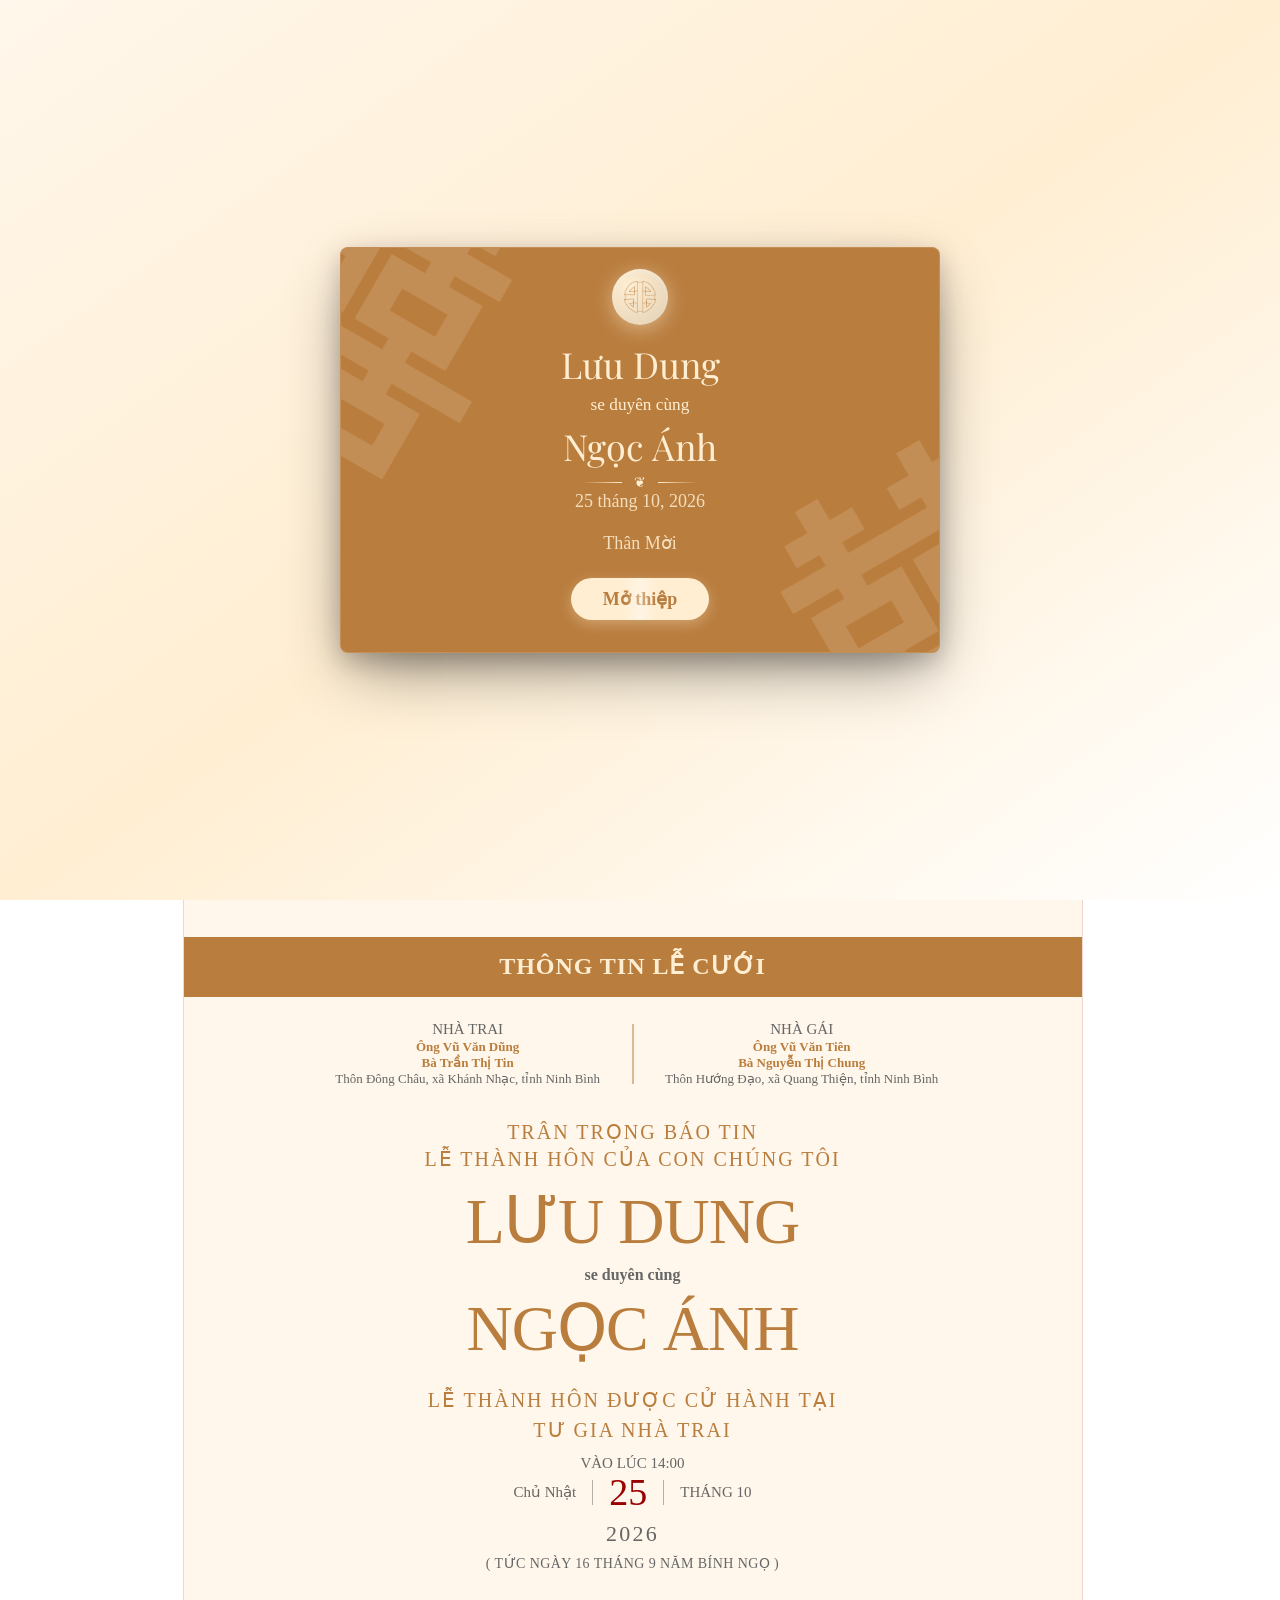
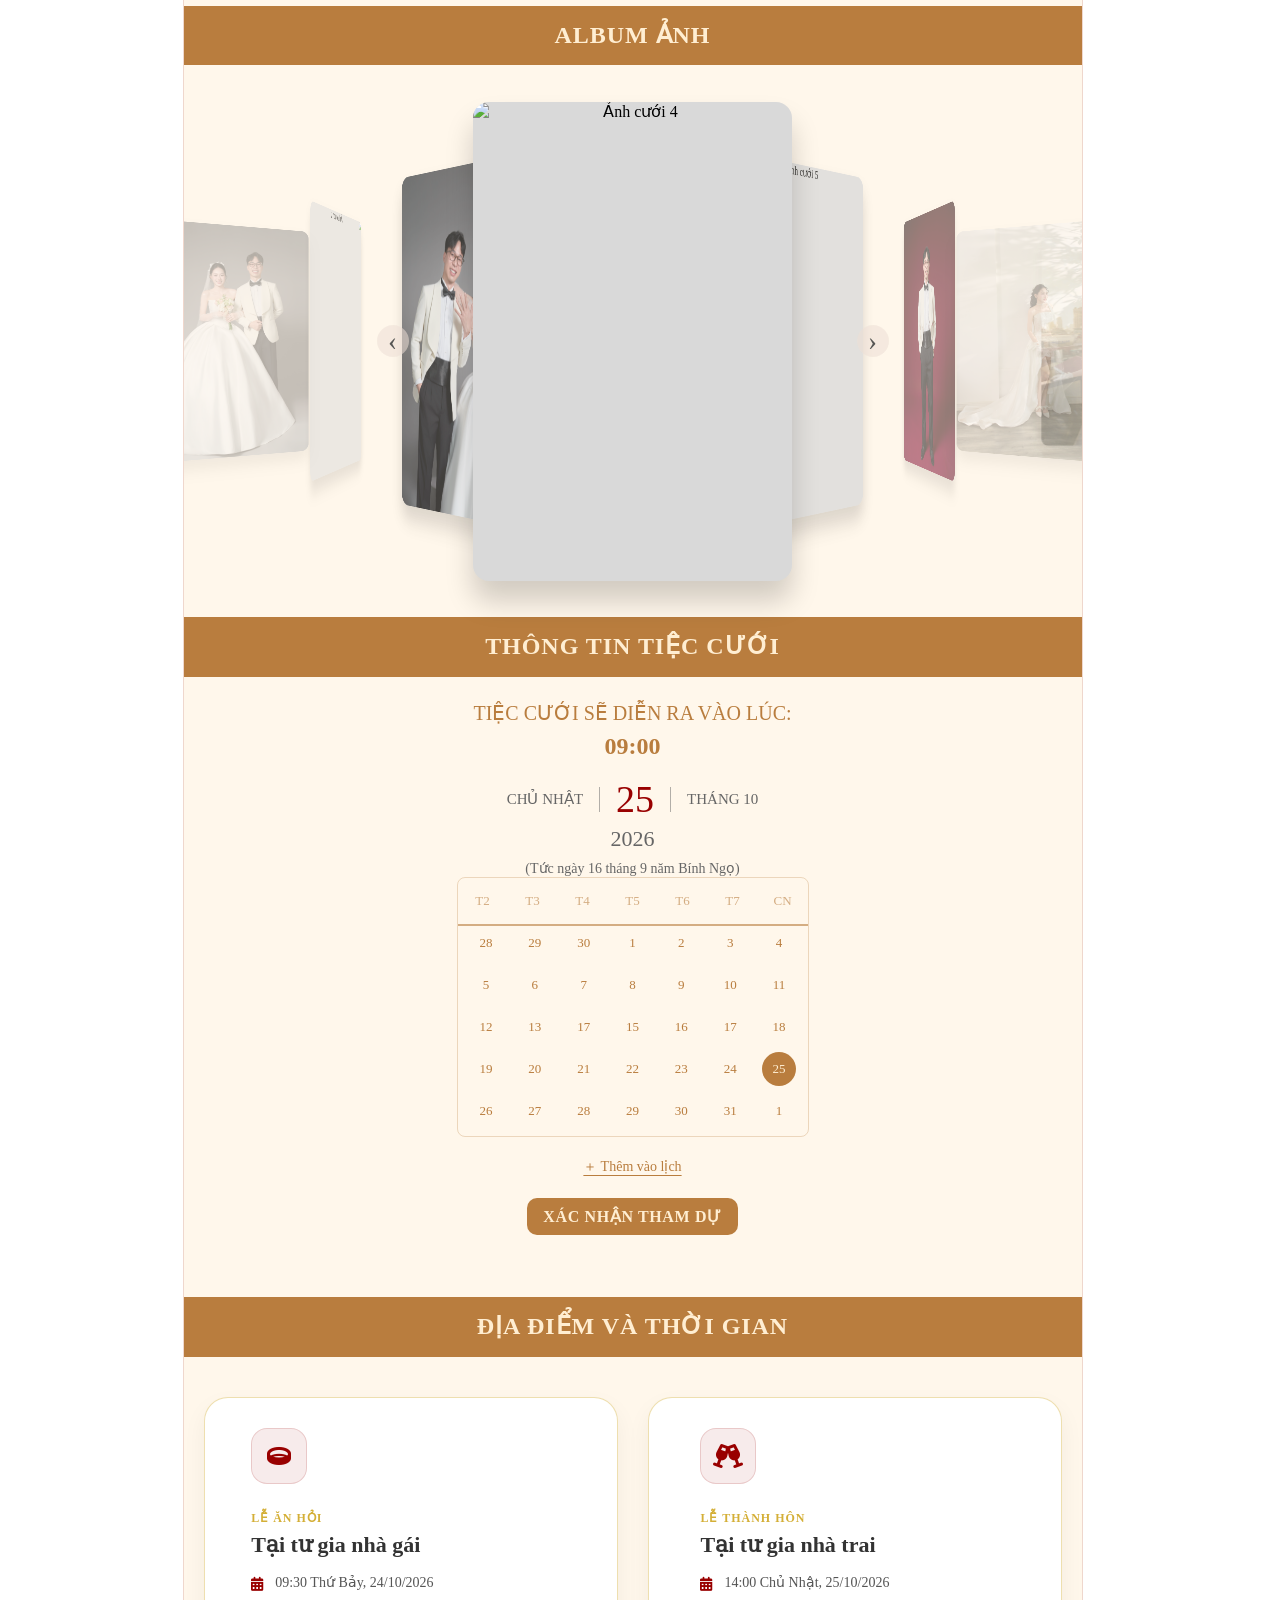
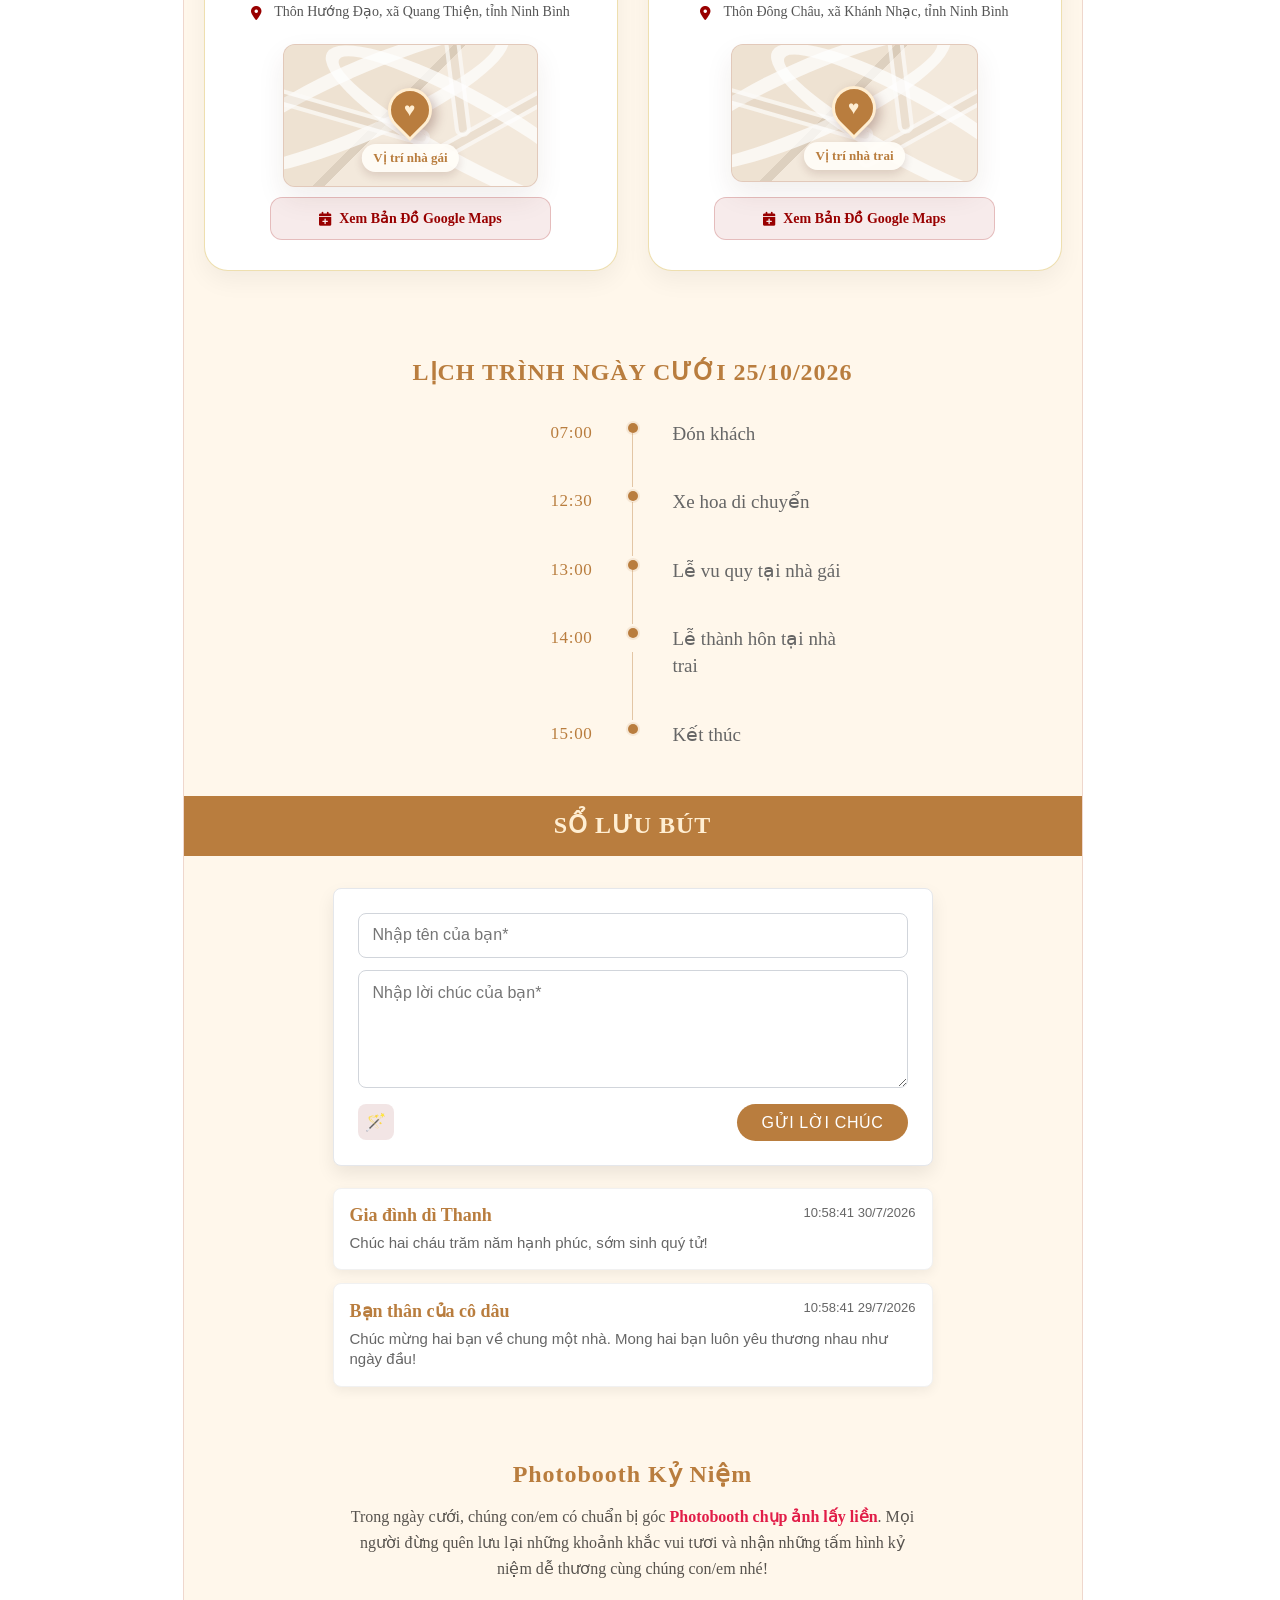
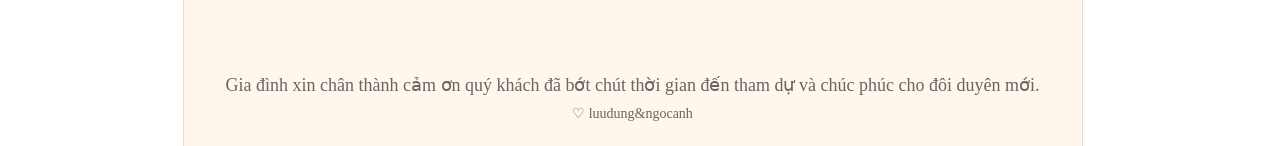
==== commit 3da78724: "final" ====
--- a/index.html
+++ b/index.html
@@ -172,12 +172,11 @@
             <p>LỄ THÀNH HÔN CỦA CON CHÚNG TÔI</p>
             <div class="announcement__names">
               <h3>LƯU DUNG</h3>
-              <b class="center-name">nên duyên cùng</b>
+              <b class="center-name">se duyên cùng</b>
               <h3>NGỌC ÁNH</h3>
             </div>
             <p class="announcement__ceremony">
               LỄ THÀNH HÔN ĐƯỢC CỬ HÀNH TẠI<br />TƯ GIA NHÀ TRAI
-            </p>
             <p class="announcement__time">VÀO LÚC 14:00</p>
             <div
               class="date-lockup"
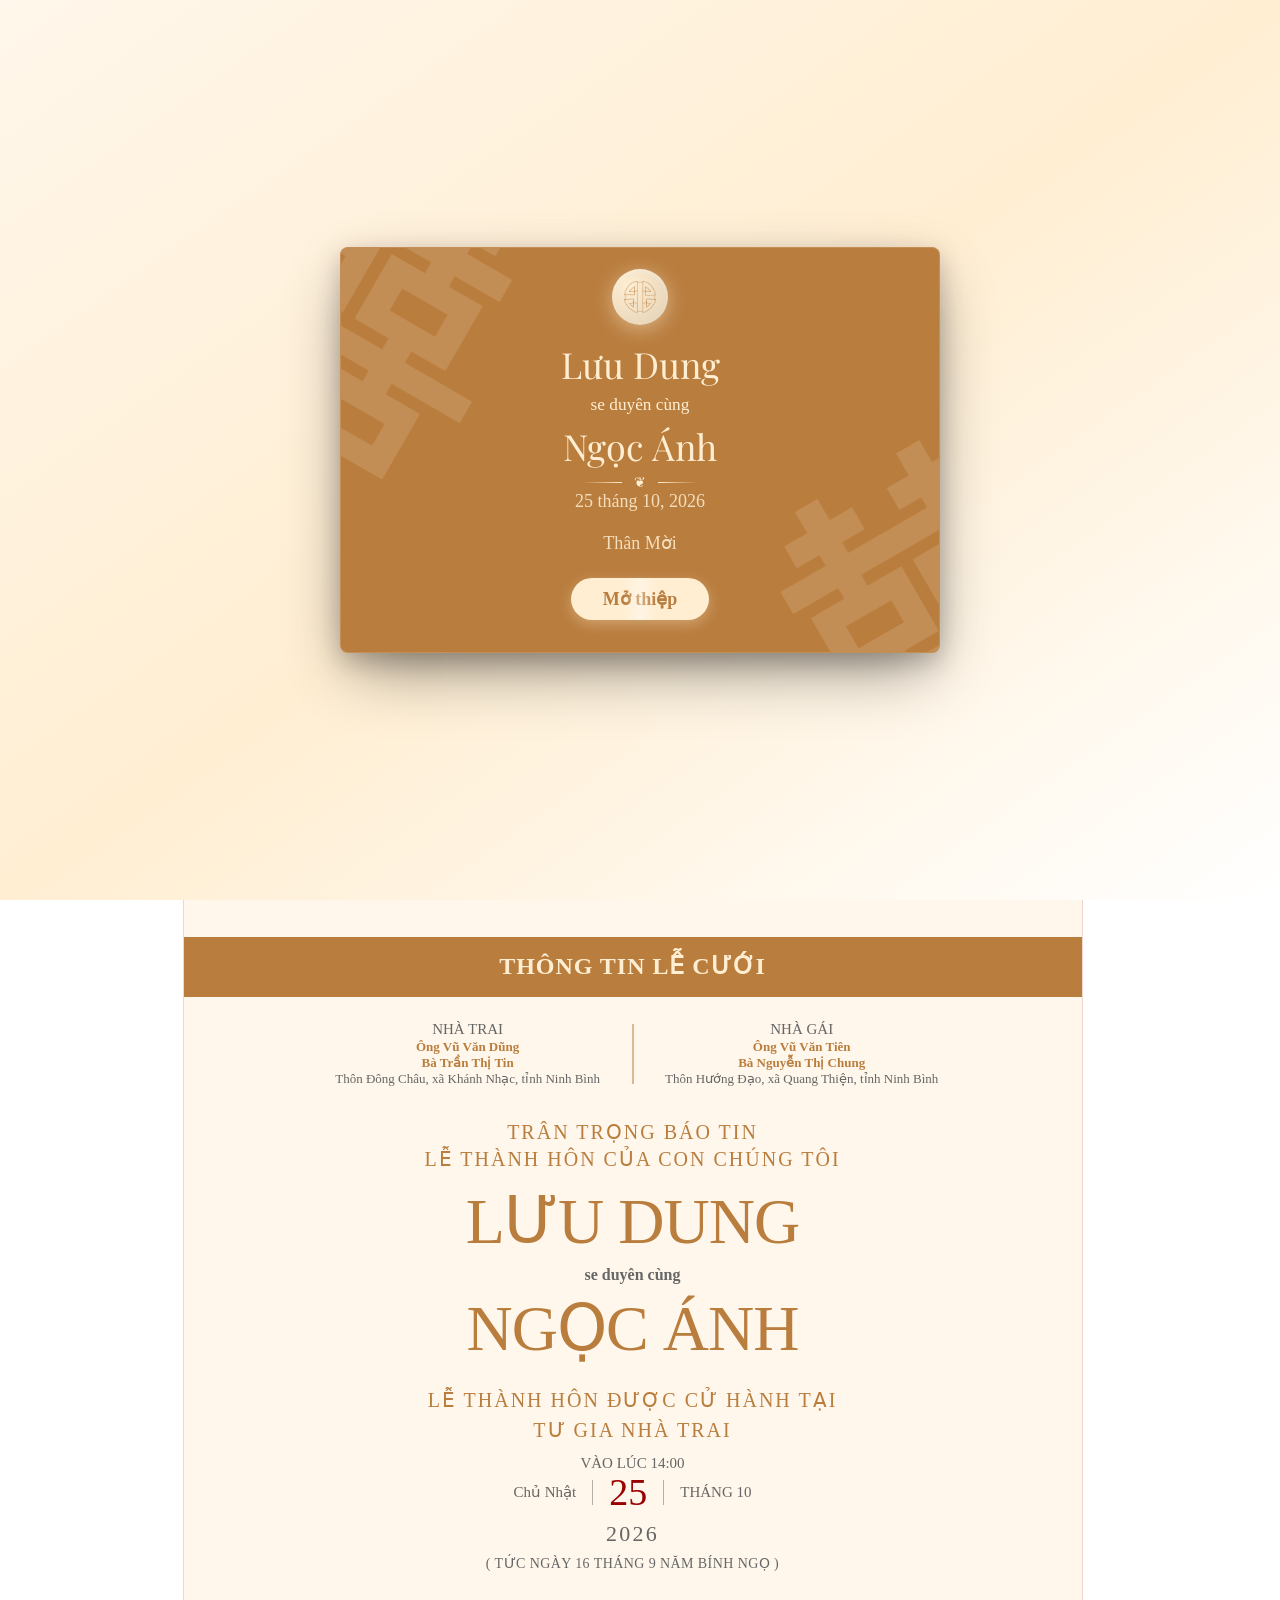
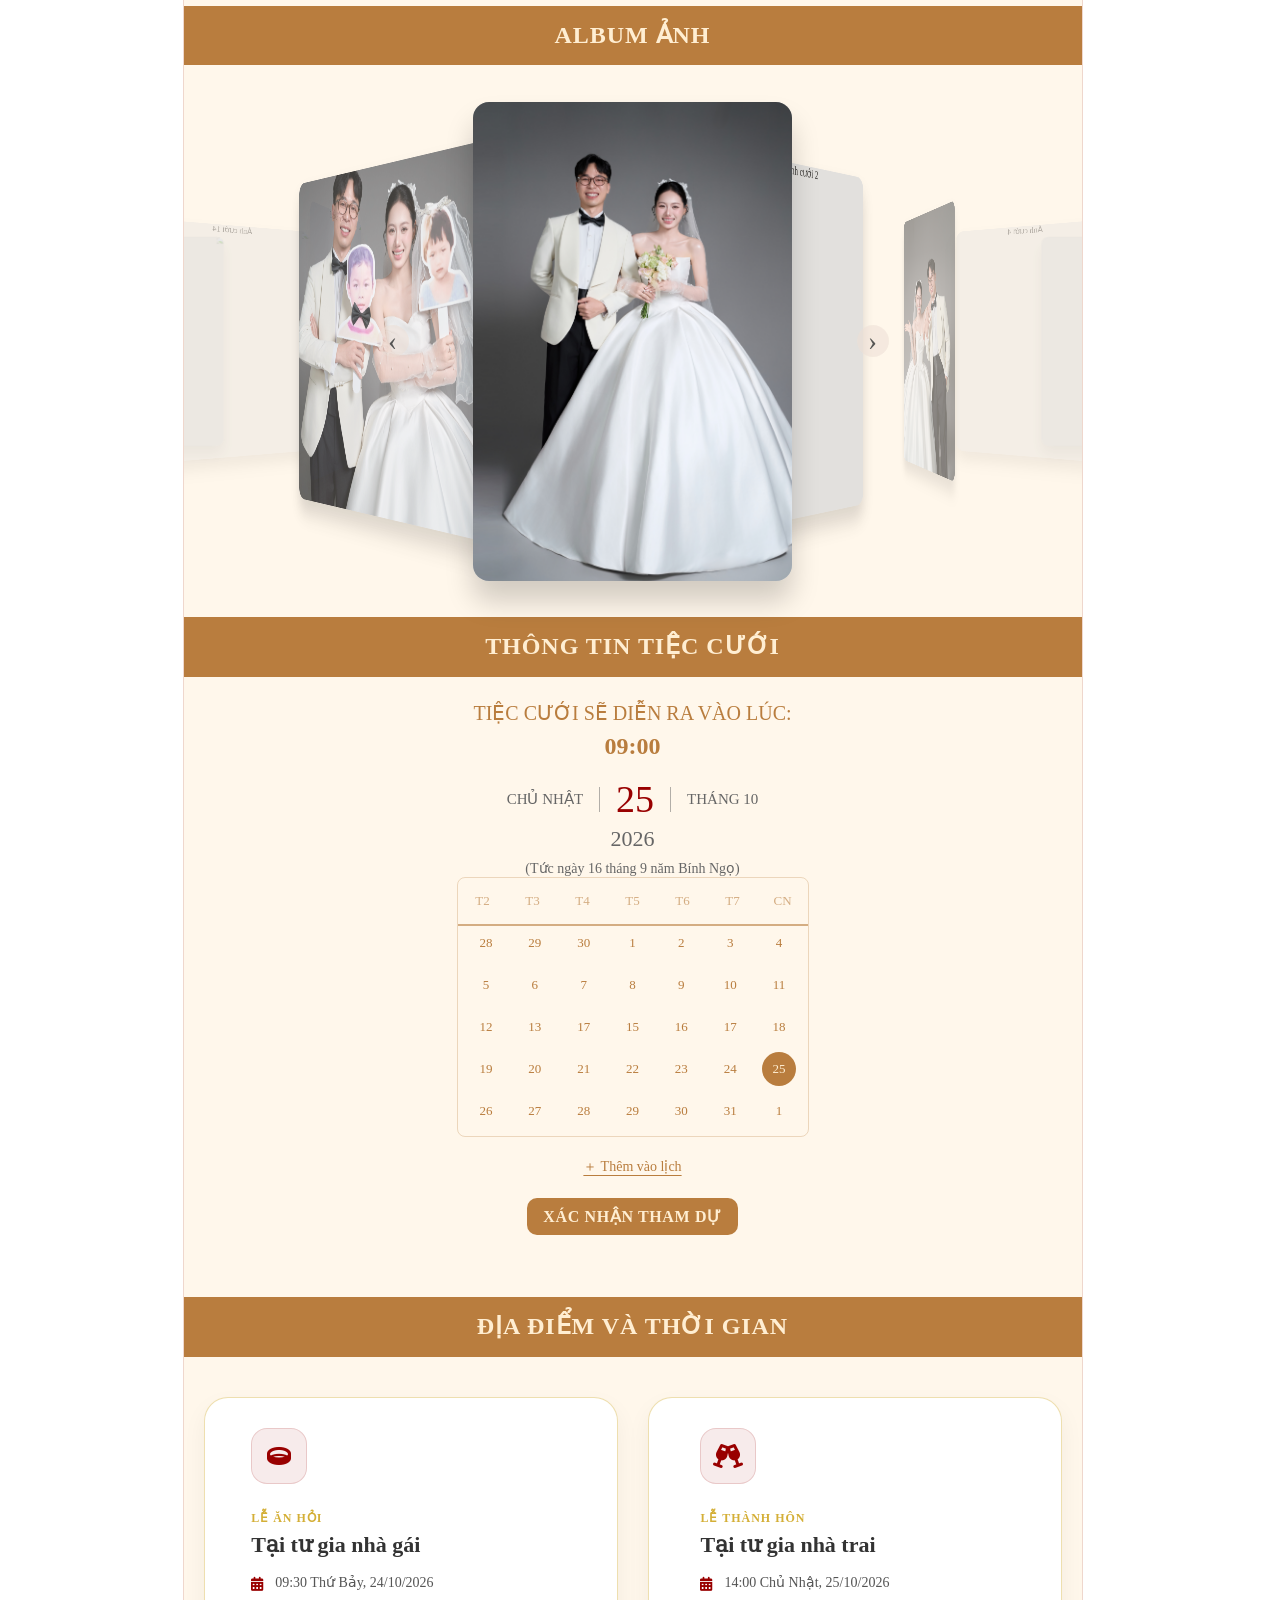
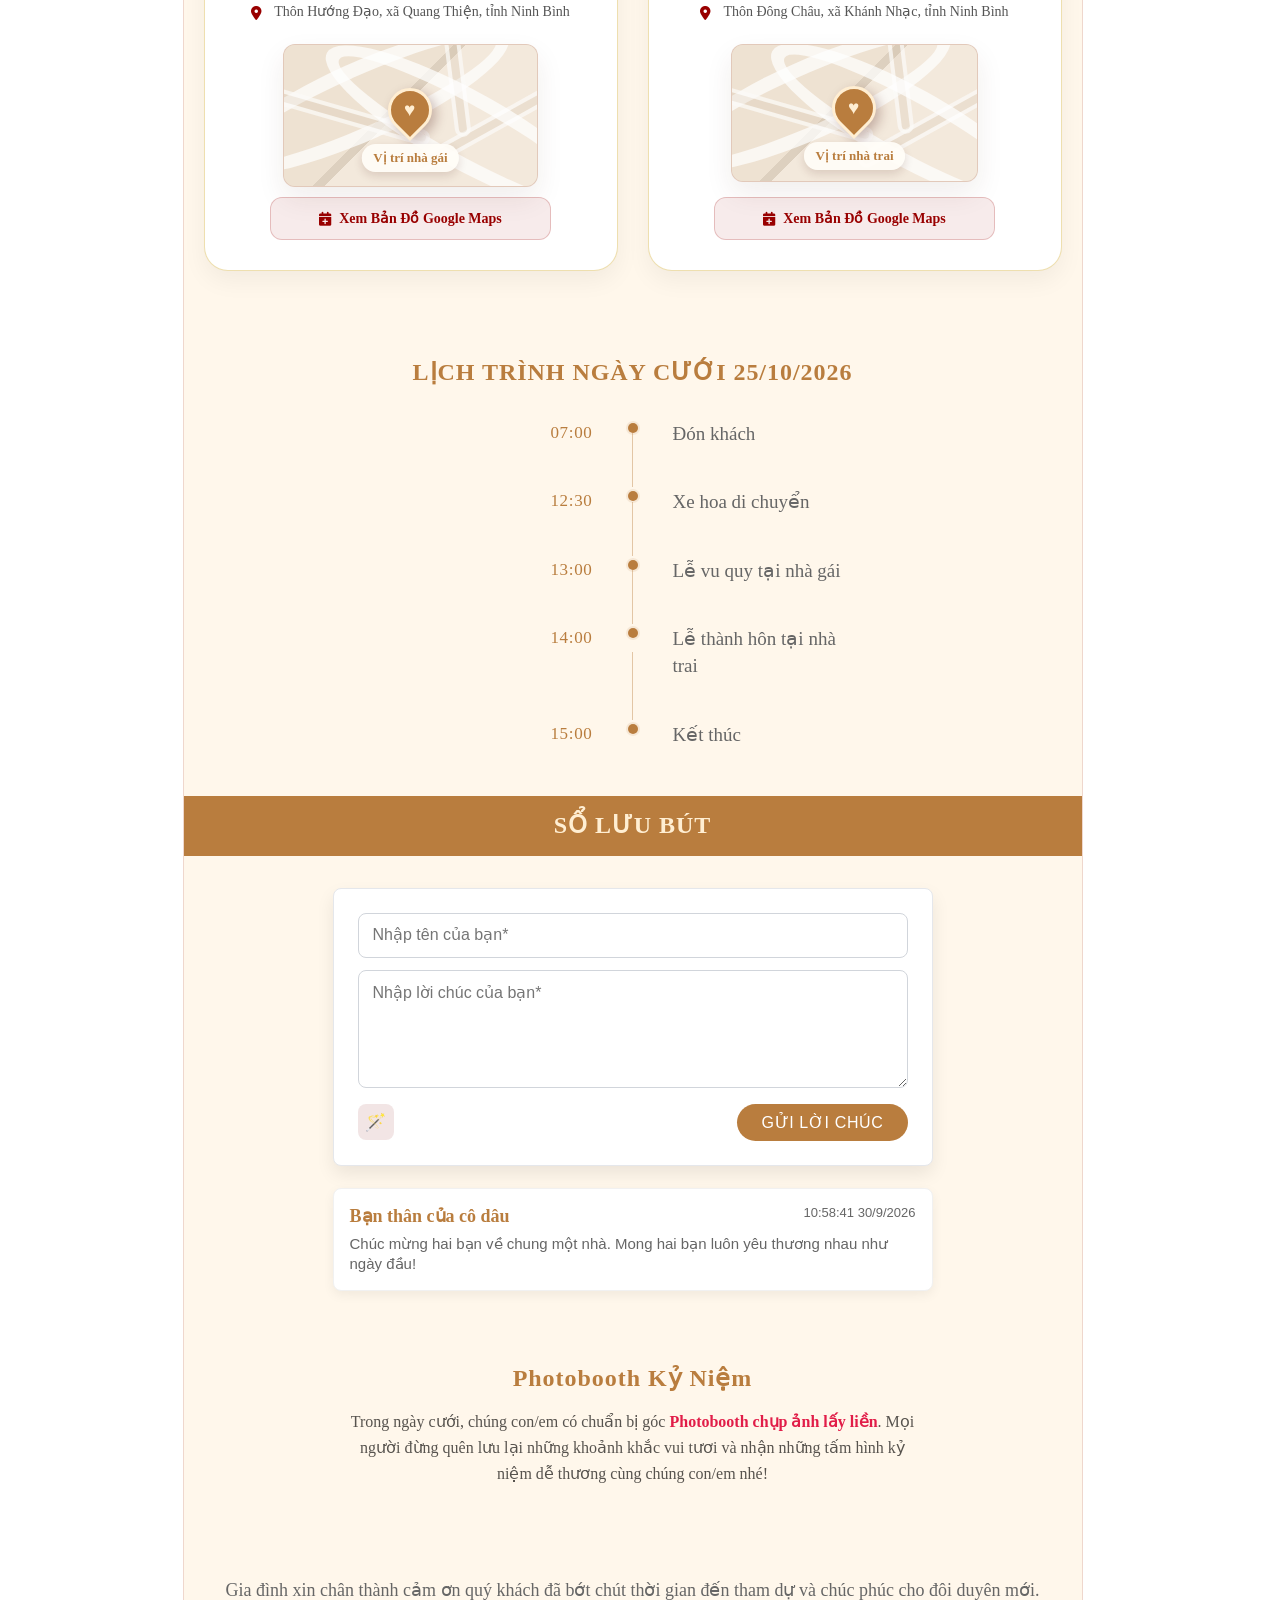
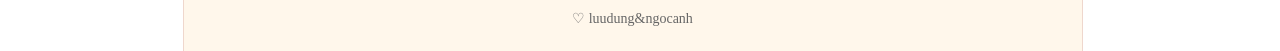
==== commit 32d0f03a: "final" ====
--- a/index.html
+++ b/index.html
@@ -424,14 +424,8 @@
           <div class="wishes" id="wishes">
             <article class="wish">
               <p>
-                <strong>Gia đình dì Thanh</strong><time>10:58:41 30/7/2026</time>
-              </p>
-              <span>Chúc hai cháu trăm năm hạnh phúc, sớm sinh quý tử!</span>
-            </article>
-            <article class="wish">
-              <p>
                 <strong>Bạn thân của cô dâu</strong
-                ><time>10:58:41 29/7/2026</time>
+                ><time>10:58:41 30/9/2026</time>
               </p>
               <span
                 >Chúc mừng hai bạn về chung một nhà. Mong hai bạn luôn yêu
@@ -447,36 +441,7 @@
               Trong ngày cưới, chúng con/em có chuẩn bị góc <strong class="highlight">Photobooth chụp ảnh lấy liền</strong>. Mọi người đừng quên lưu lại những khoảnh khắc vui tươi và nhận những tấm hình kỷ niệm dễ thương cùng chúng con/em nhé!
           </p>
         </section>
-        <!-- <section class="gift-section">
-          <h2 class="content-title">HỘP QUÀ MỪNG</h2>
-          <button
-            class="gift-box"
-            id="giftButton"
-            type="button"
-            aria-label="Mở hộp mừng cưới"
-          >
-            <span class="gift-box__sparkle gift-box__sparkle--one">✦</span>
-            <span class="gift-box__sparkle gift-box__sparkle--two">✦</span>
-            <span class="gift-box__sparkle gift-box__sparkle--three">✦</span>
-            <span class="gift-box__sparkle gift-box__sparkle--four">✦</span>
-            <span class="gift-box__scene">
-              <span class="gift-box__shadow"></span>
-              <img
-                class="gift-box__back"
-                src="assets/song-hy-red-envelope.webp"
-                alt=""
-                aria-hidden="true"
-              />
-              <img
-                class="gift-box__card"
-                src="assets/song-hy-red-envelope.webp"
-                alt=""
-                aria-hidden="true"
-              />
-            </span>
-            <span class="gift-box__caption">Nhấn để mở</span>
-          </button>
-        </section> -->
+        
         <footer class="footer">
           <p>Gia đình xin chân thành cảm ơn quý khách đã bớt chút thời gian đến tham dự và chúc phúc cho đôi duyên mới.</p>
           <p>♡ luudung&ngocanh</p>
@@ -486,7 +451,7 @@
 
     <audio id="backgroundMusic" preload="auto" loop>
       <source
-        src="https://cdn.chungdoi.com/music/perfect-ed-sheeran.mp3"
+        src="./assets/moiduyenvang.mp3"
         type="audio/mpeg"
       />
     </audio>
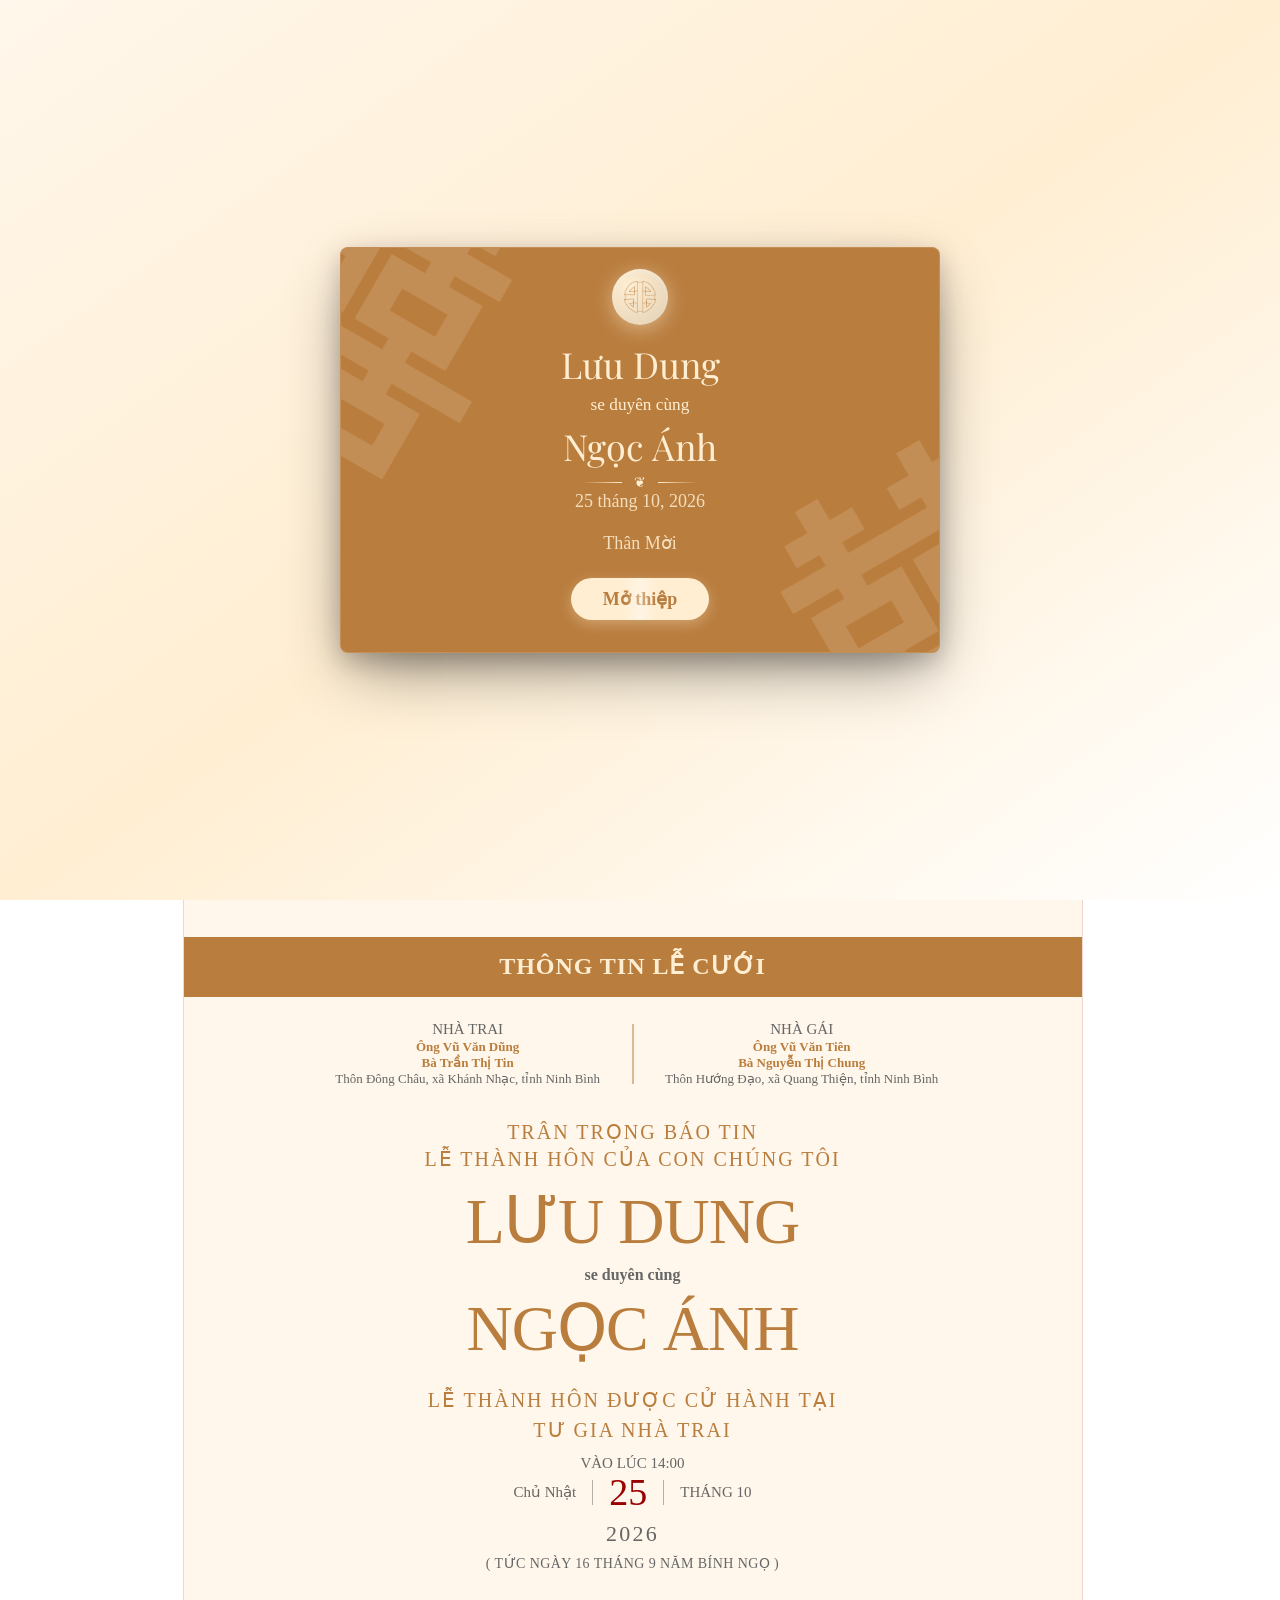
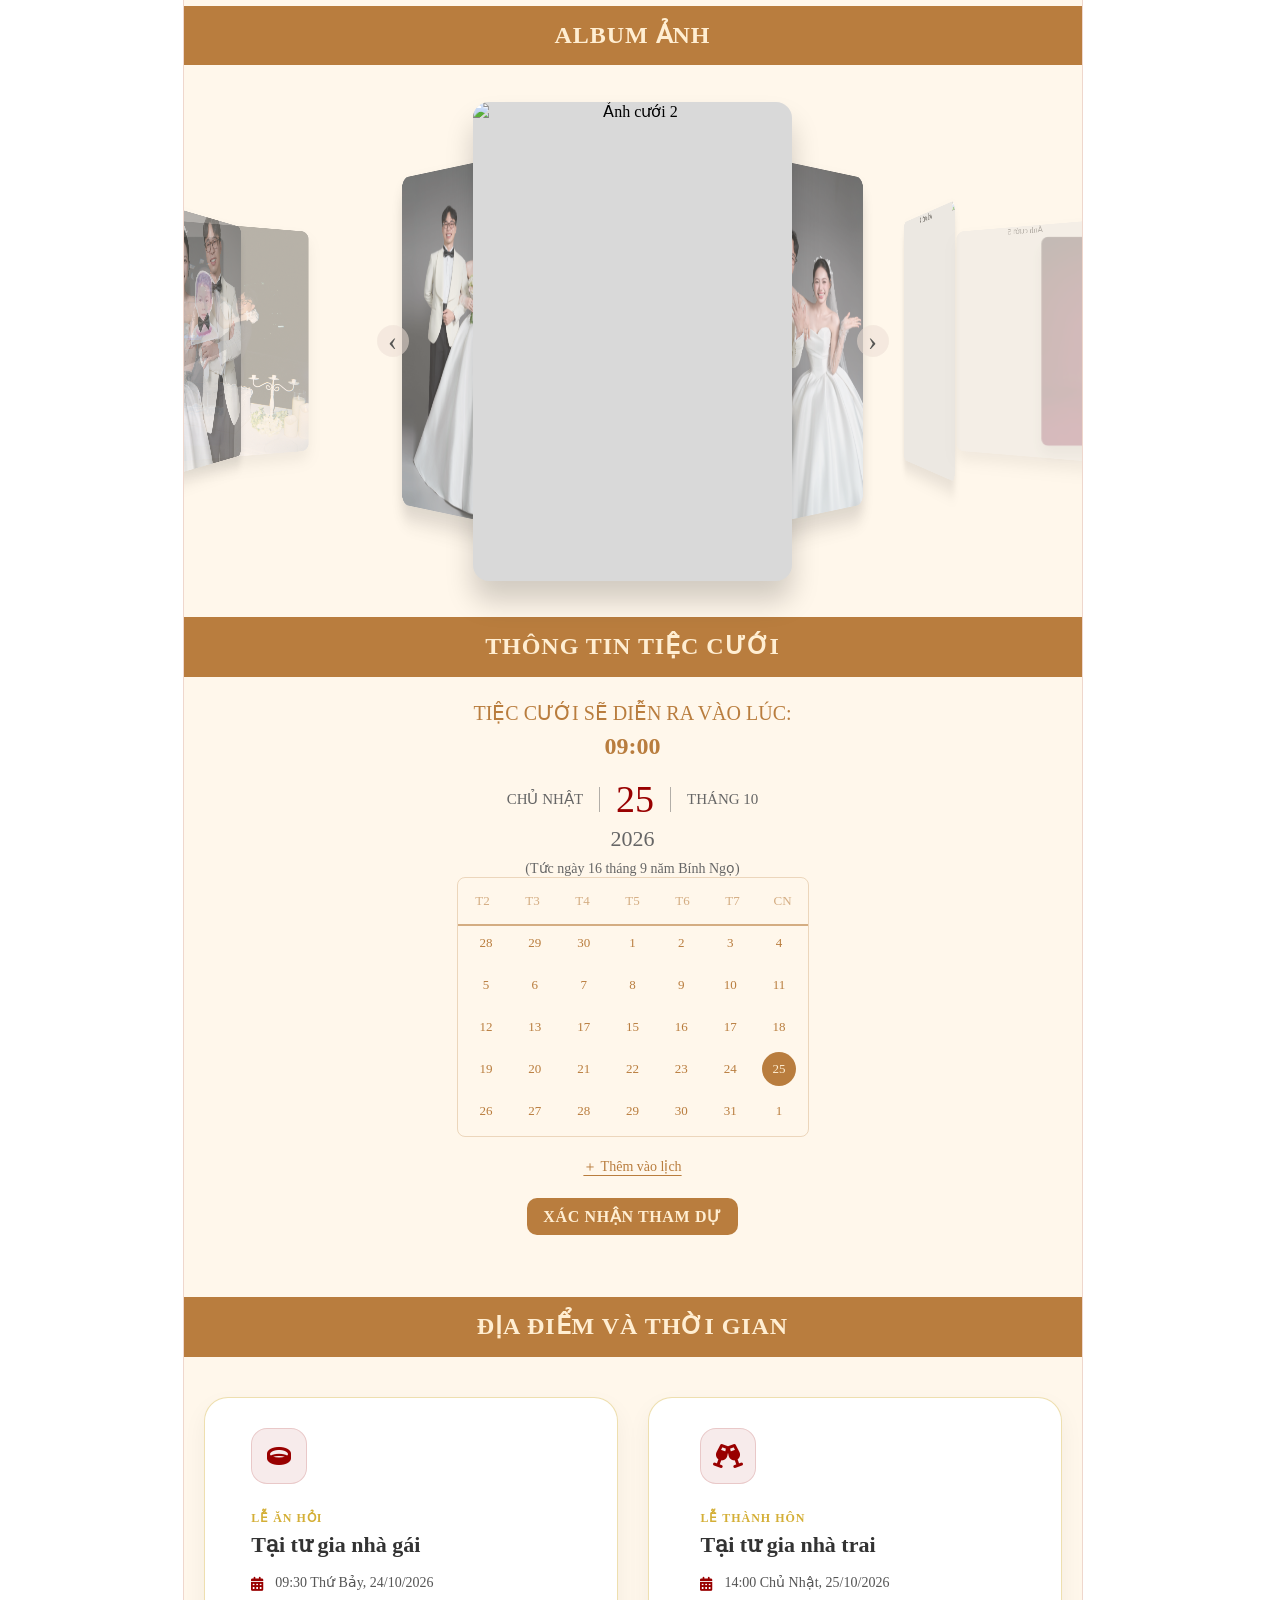
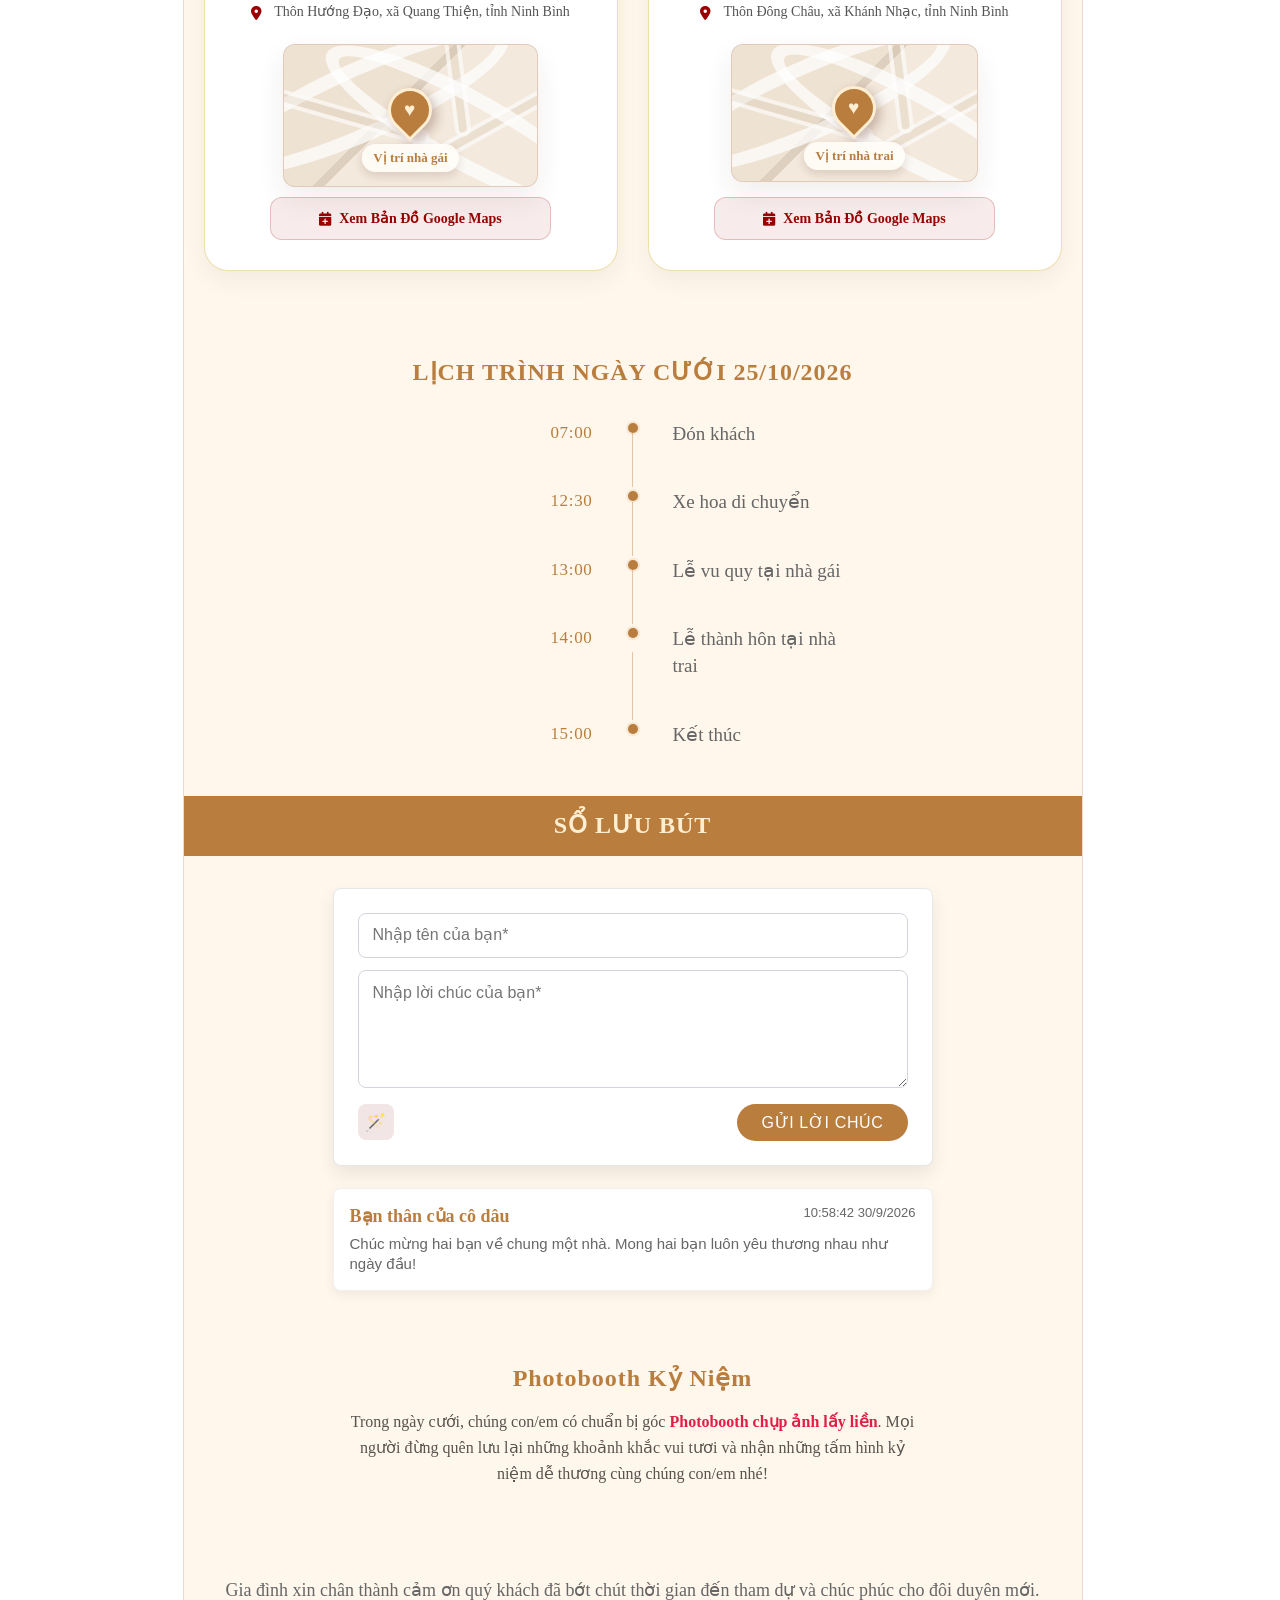
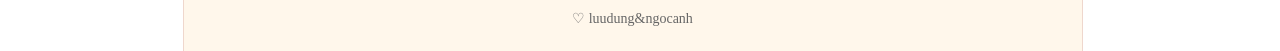
==== commit 9257216c: "final" ====
--- a/index.html
+++ b/index.html
@@ -425,7 +425,7 @@
             <article class="wish">
               <p>
                 <strong>Bạn thân của cô dâu</strong
-                ><time>10:58:41 30/9/2026</time>
+                ><time>10:58:42 30/9/2026</time>
               </p>
               <span
                 >Chúc mừng hai bạn về chung một nhà. Mong hai bạn luôn yêu
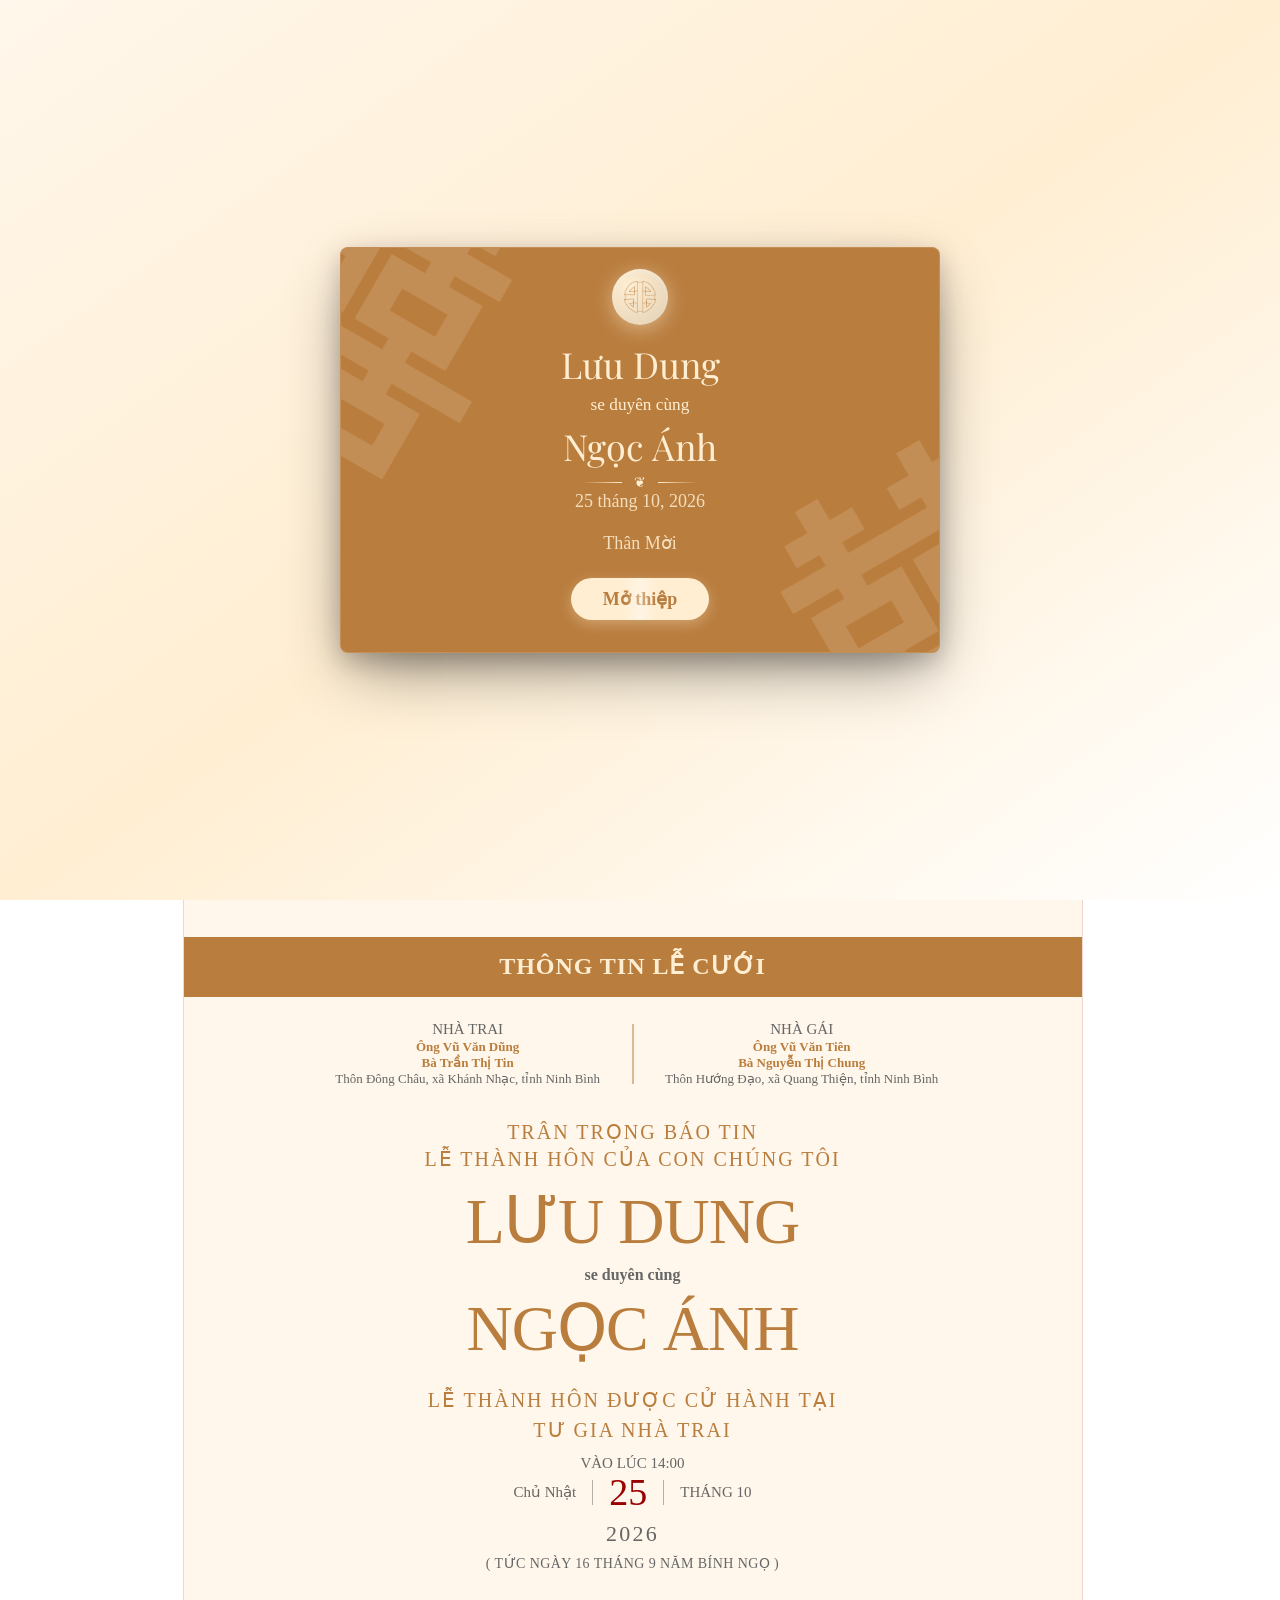
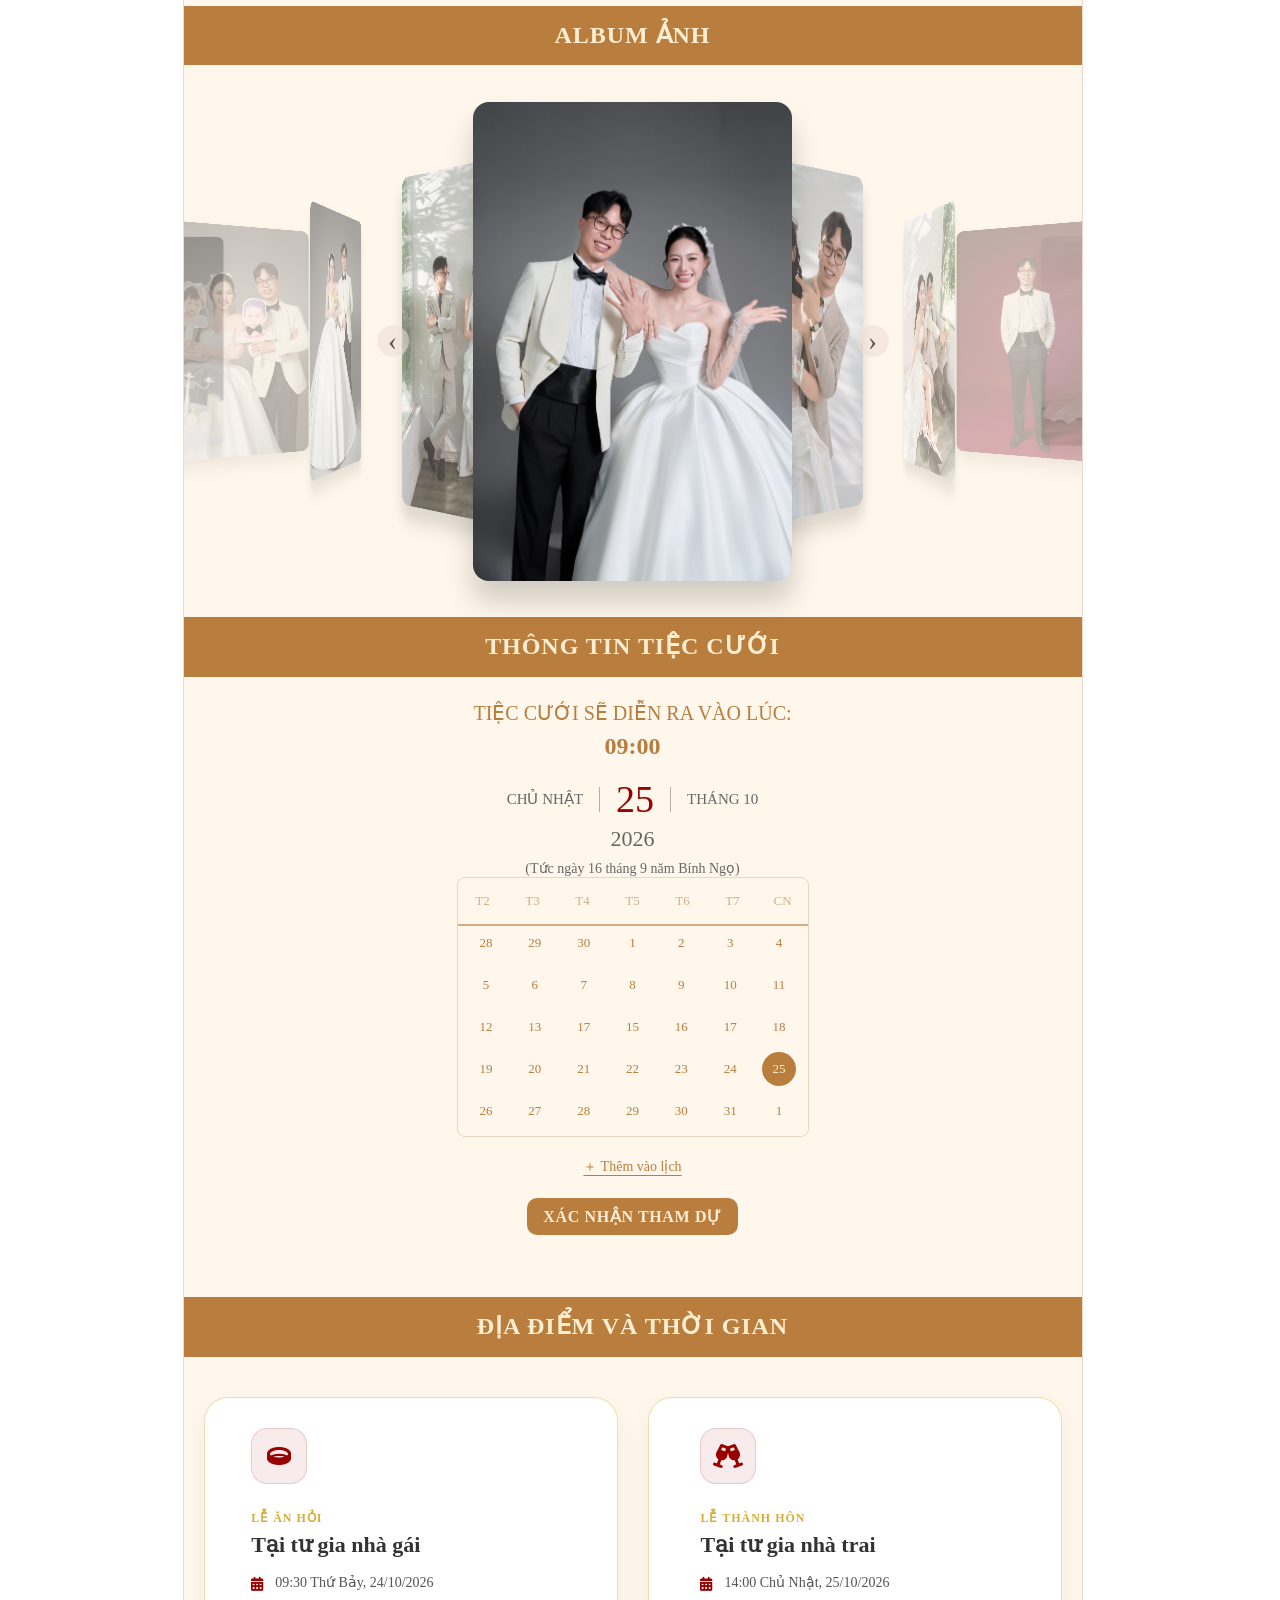
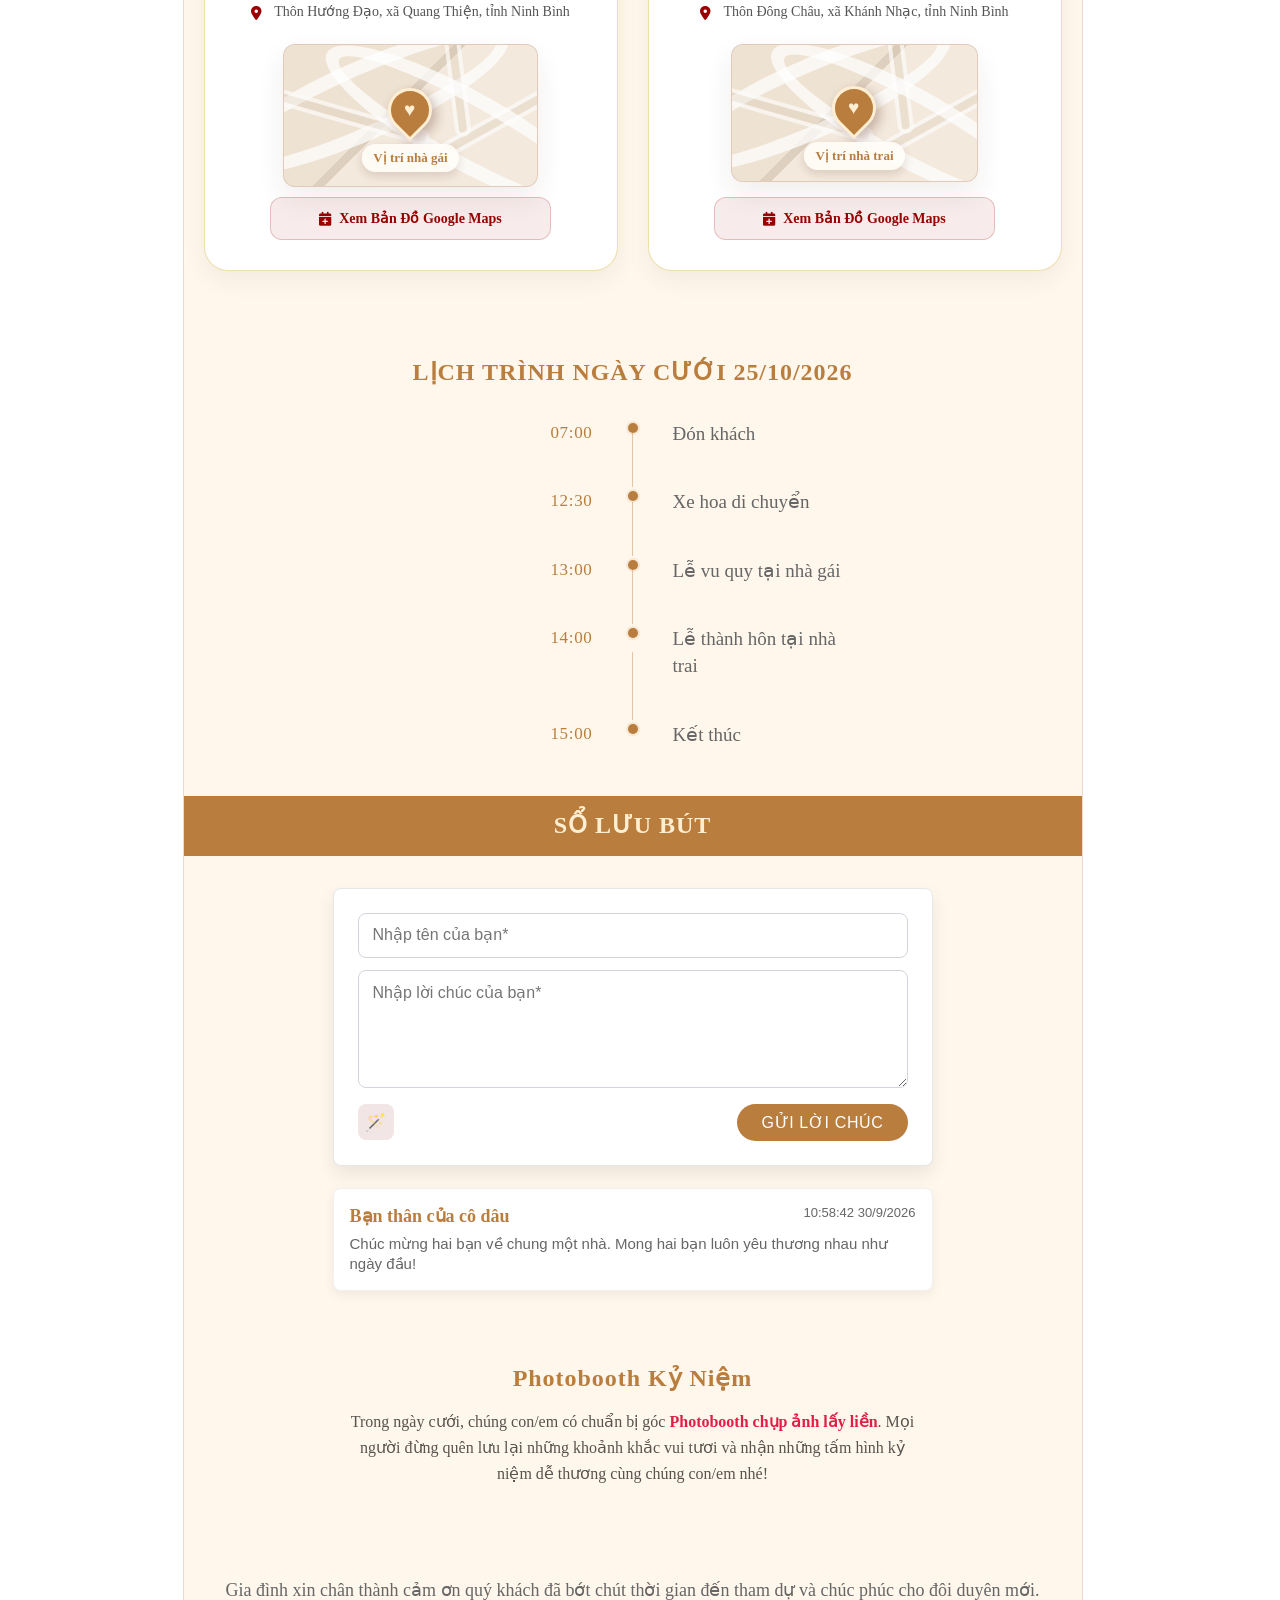
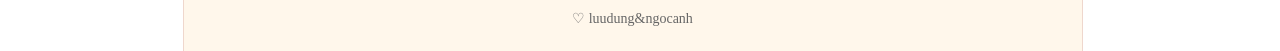
==== commit 25229fb3: "optimal image" ====
--- a/index.html
+++ b/index.html
@@ -90,7 +90,7 @@
               <div class="hero-photo-mask">
                 <img
                   class="hero-photo"
-                  src="assets/wedding-7.jpg"
+                  src="assets/wedding-7.webp"
                   alt="Lưu Dung và Ngọc Ánh"
                 />
               </div>
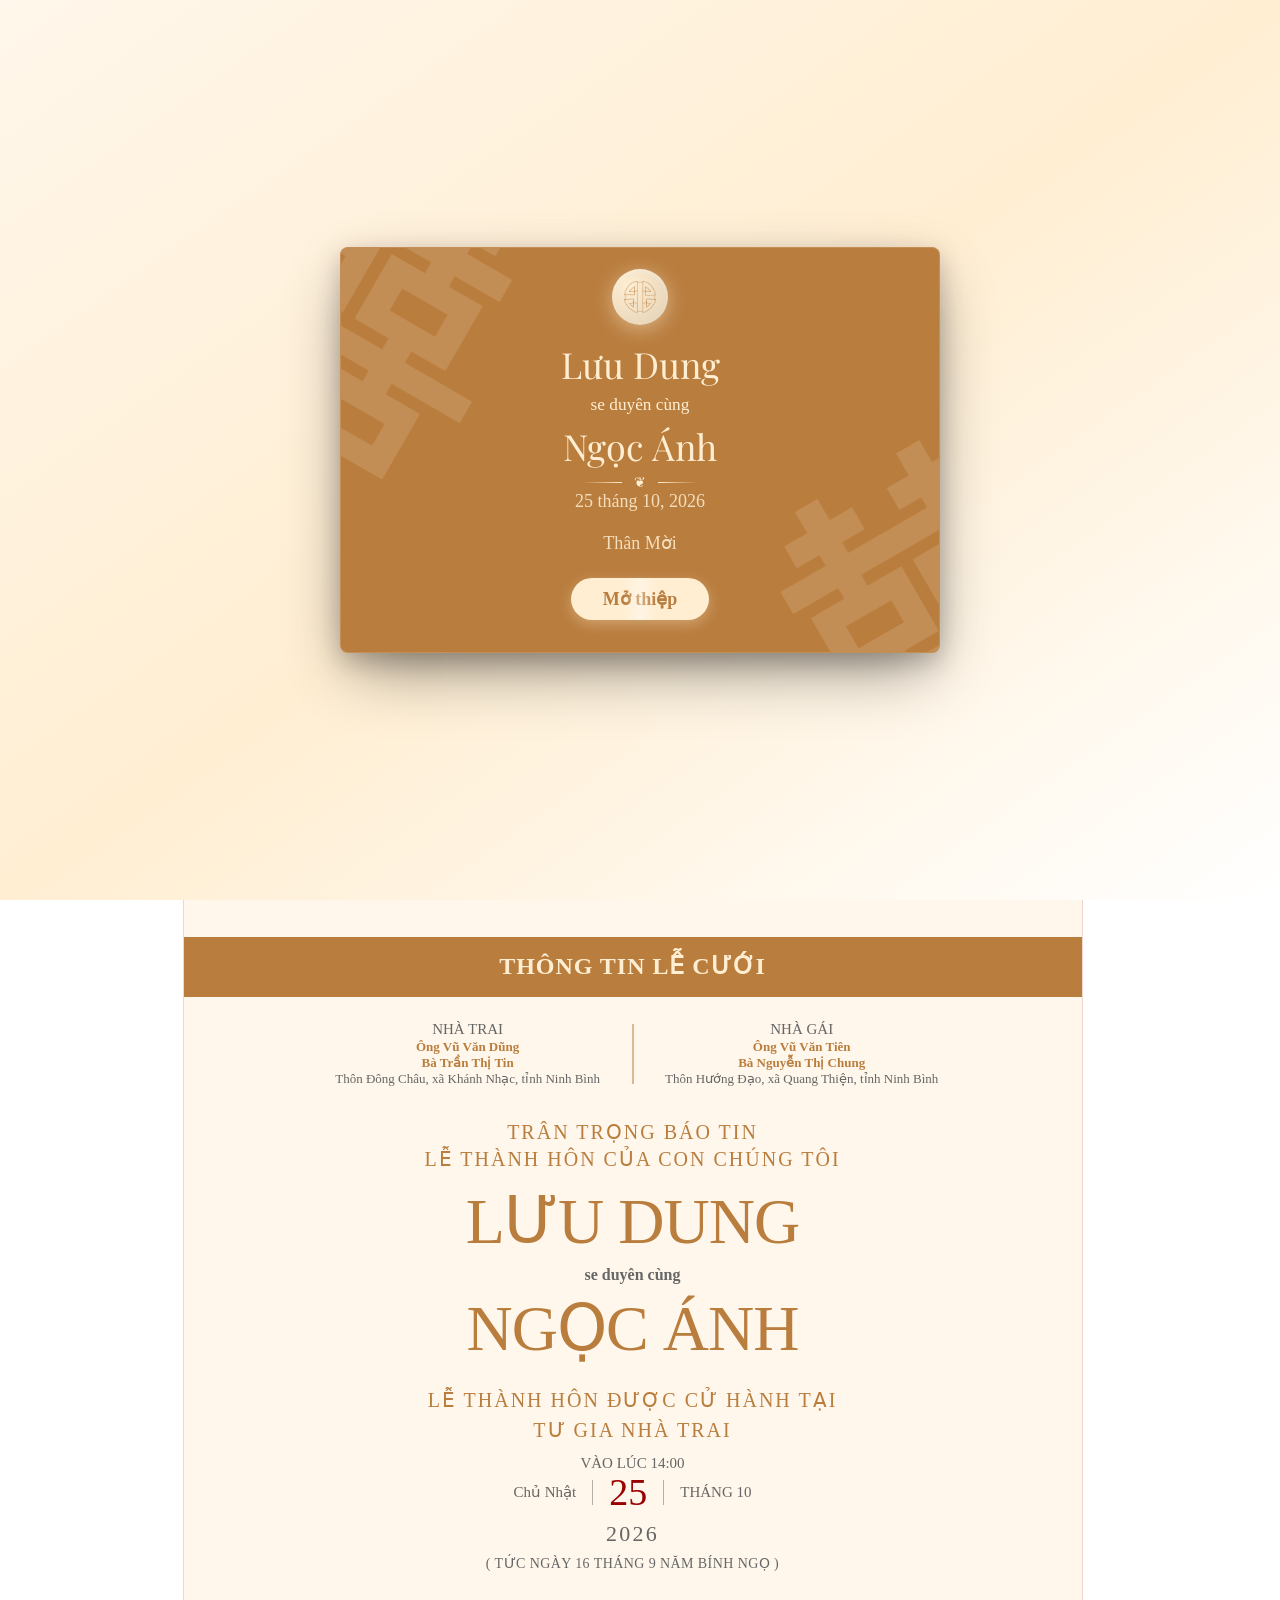
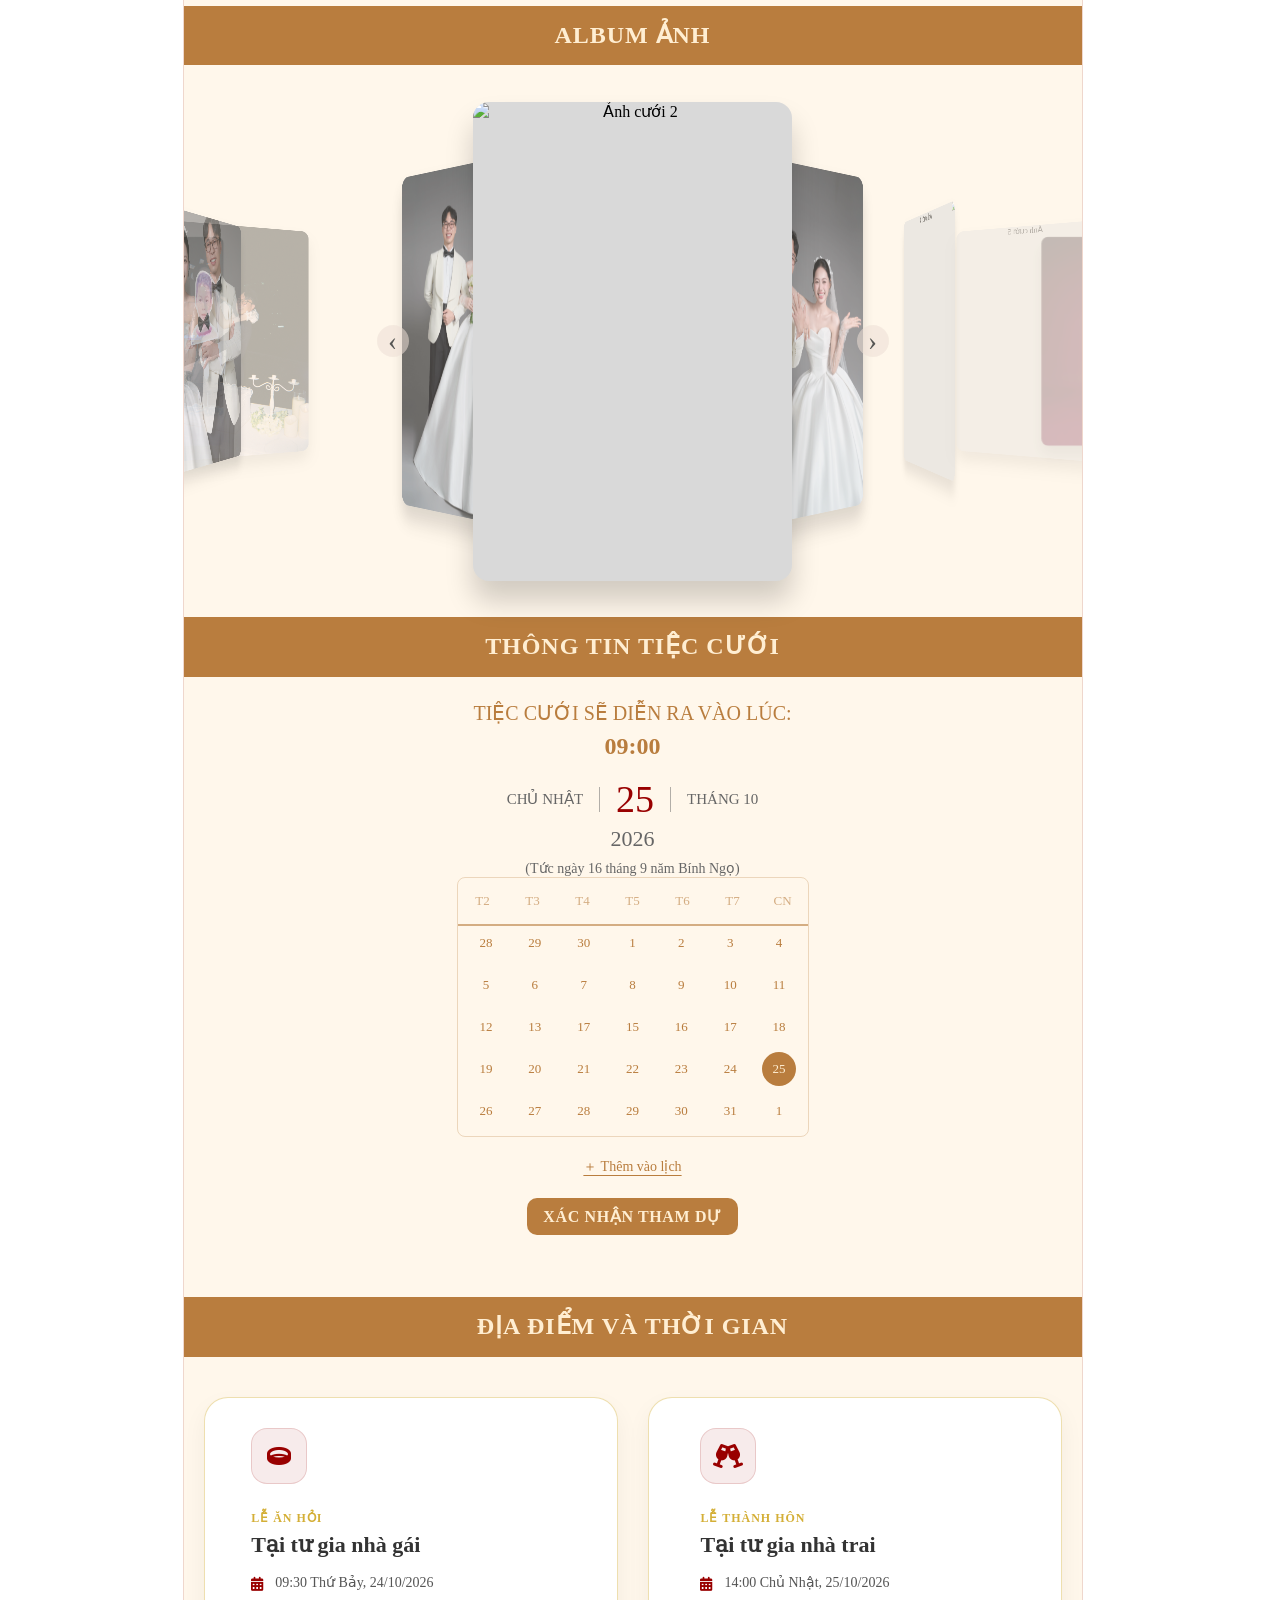
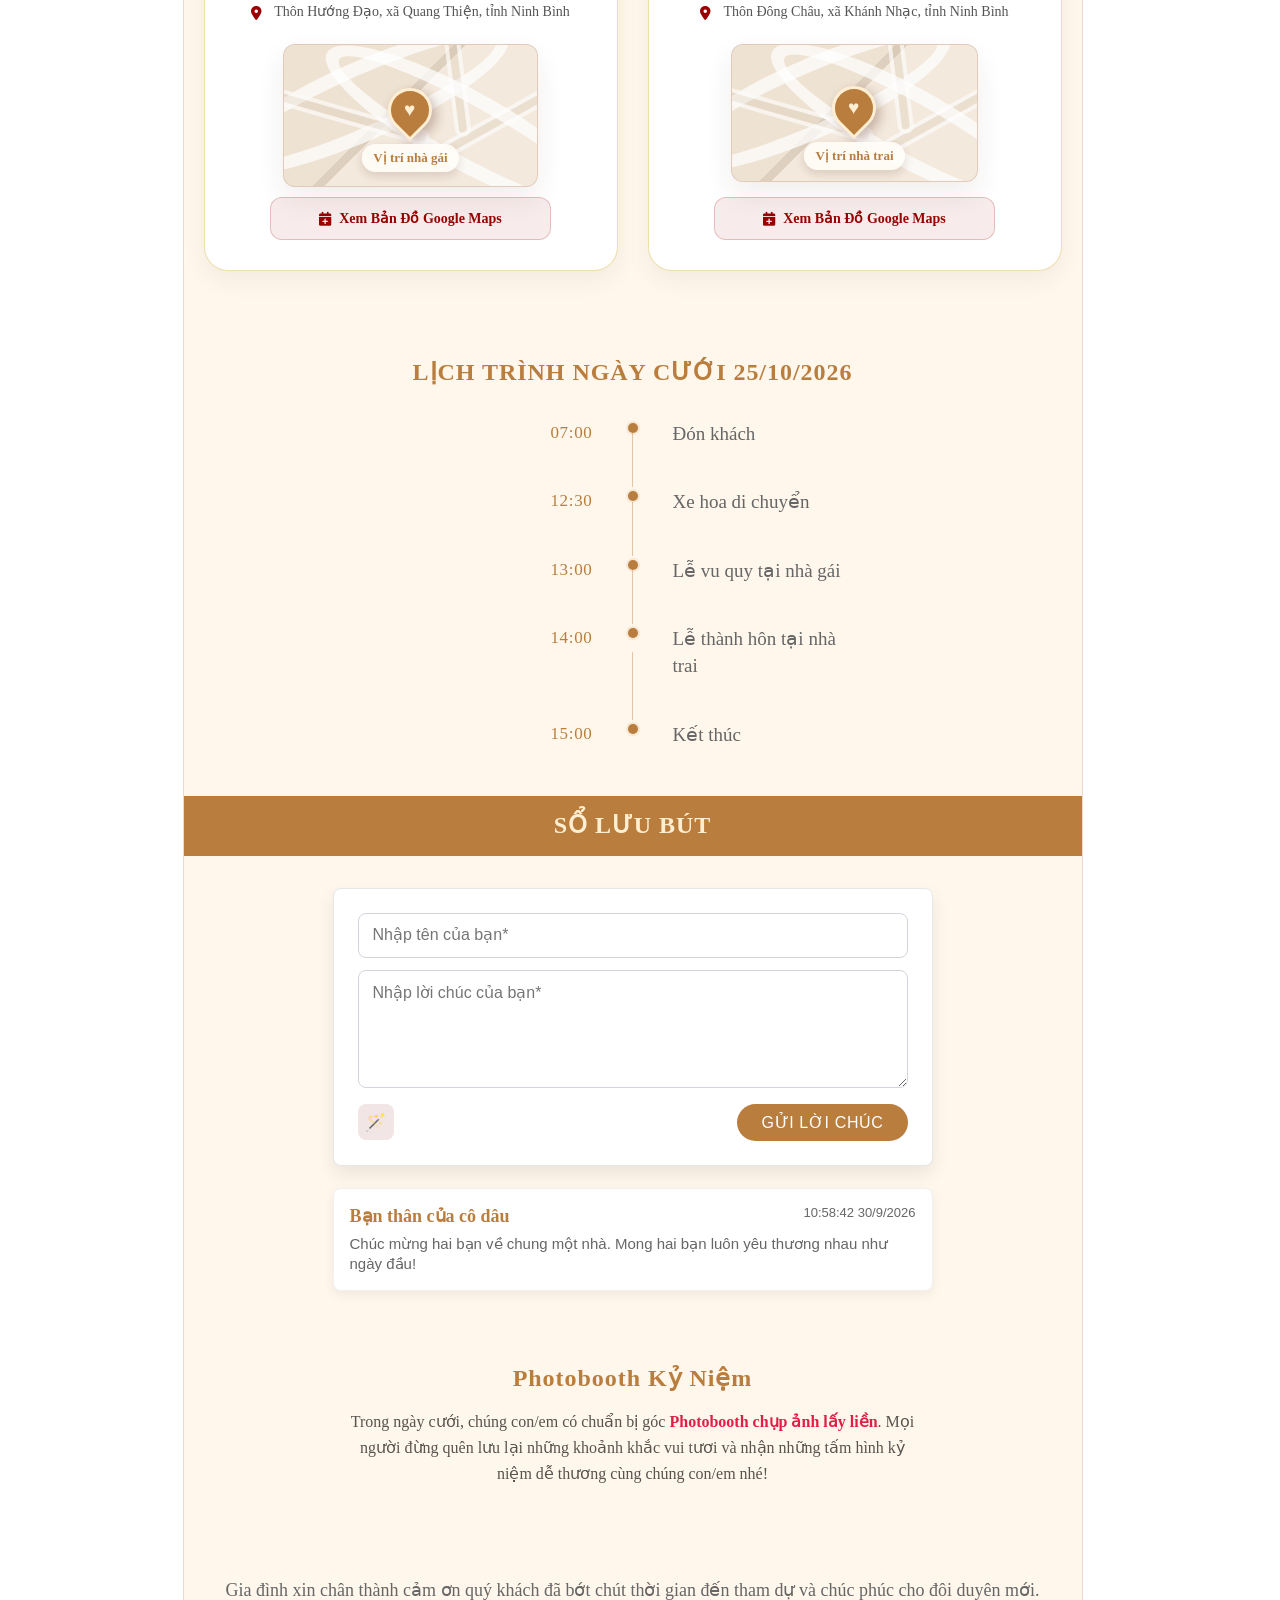
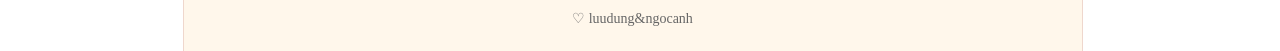
==== commit ac15e177: "final image" ====
--- a/index.html
+++ b/index.html
@@ -90,7 +90,7 @@
               <div class="hero-photo-mask">
                 <img
                   class="hero-photo"
-                  src="assets/wedding-7.webp"
+                  src="assets/wedding-7.jpg"
                   alt="Lưu Dung và Ngọc Ánh"
                 />
               </div>
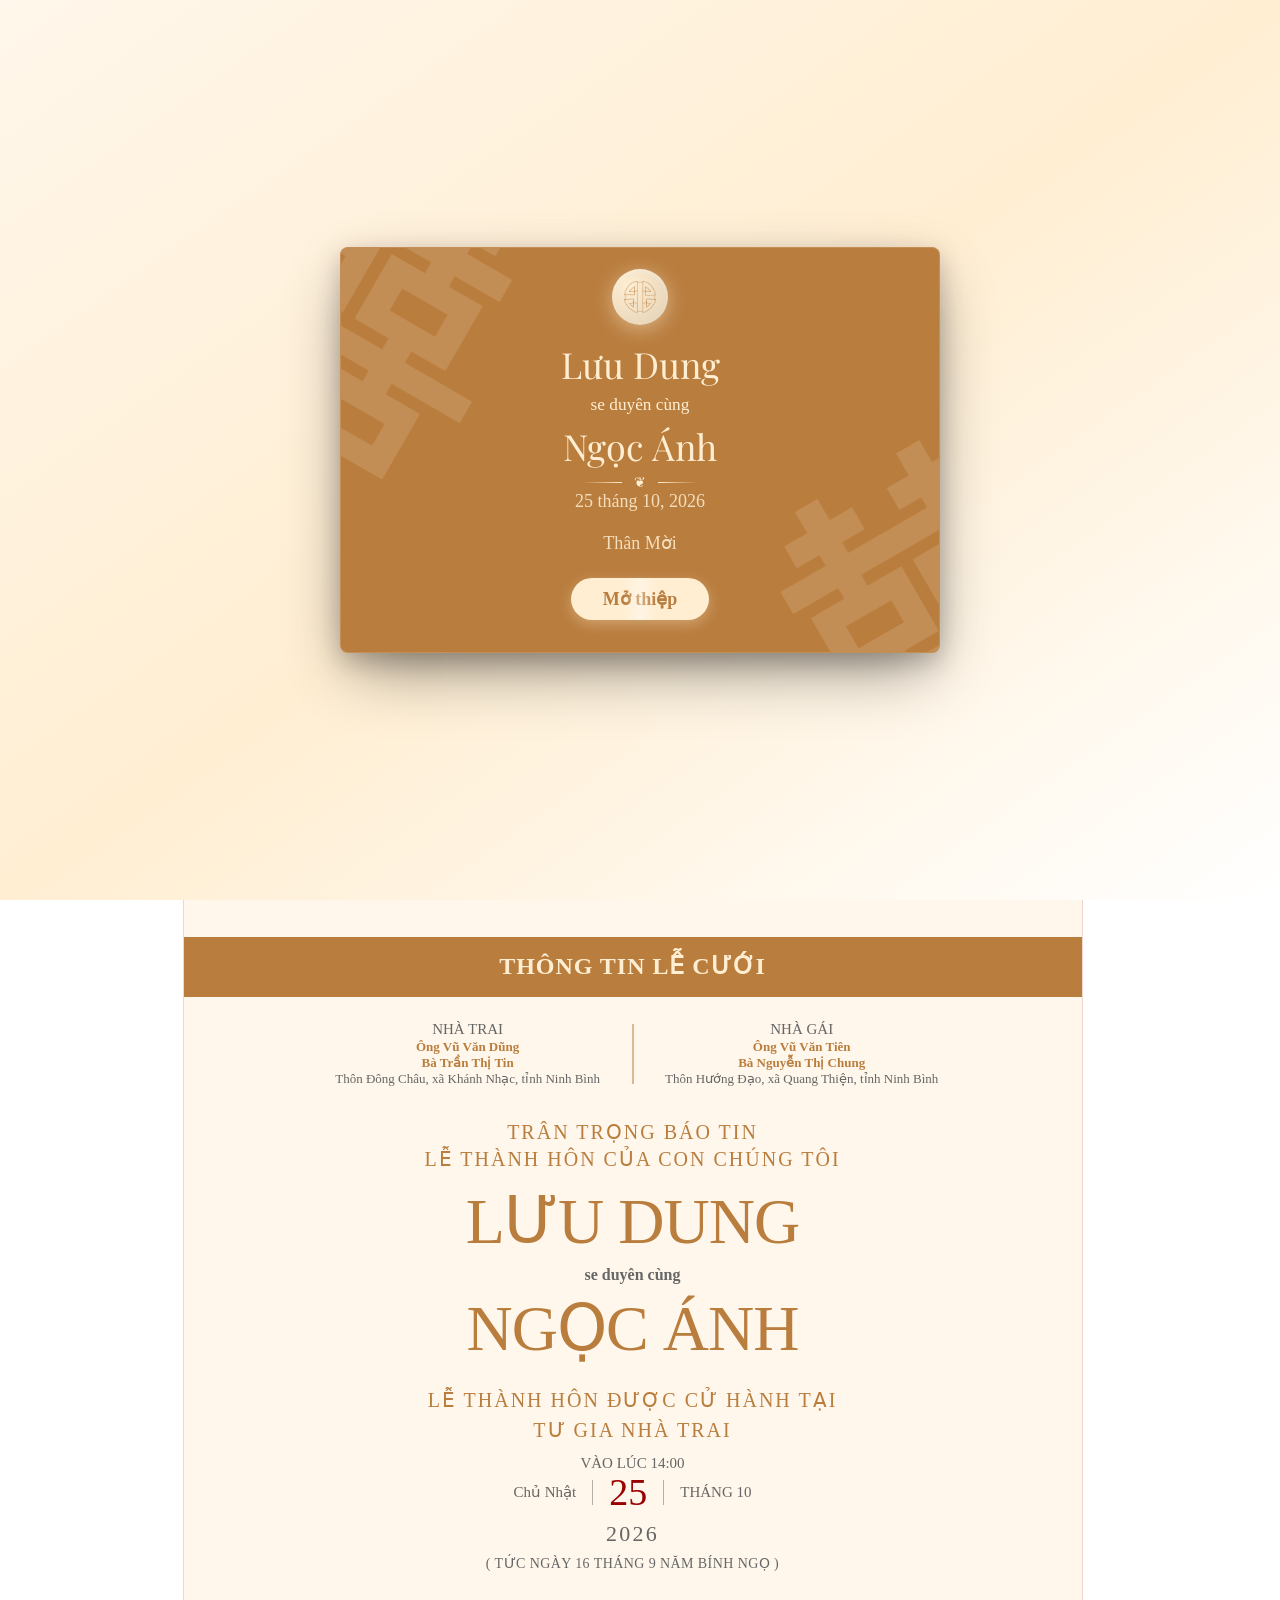
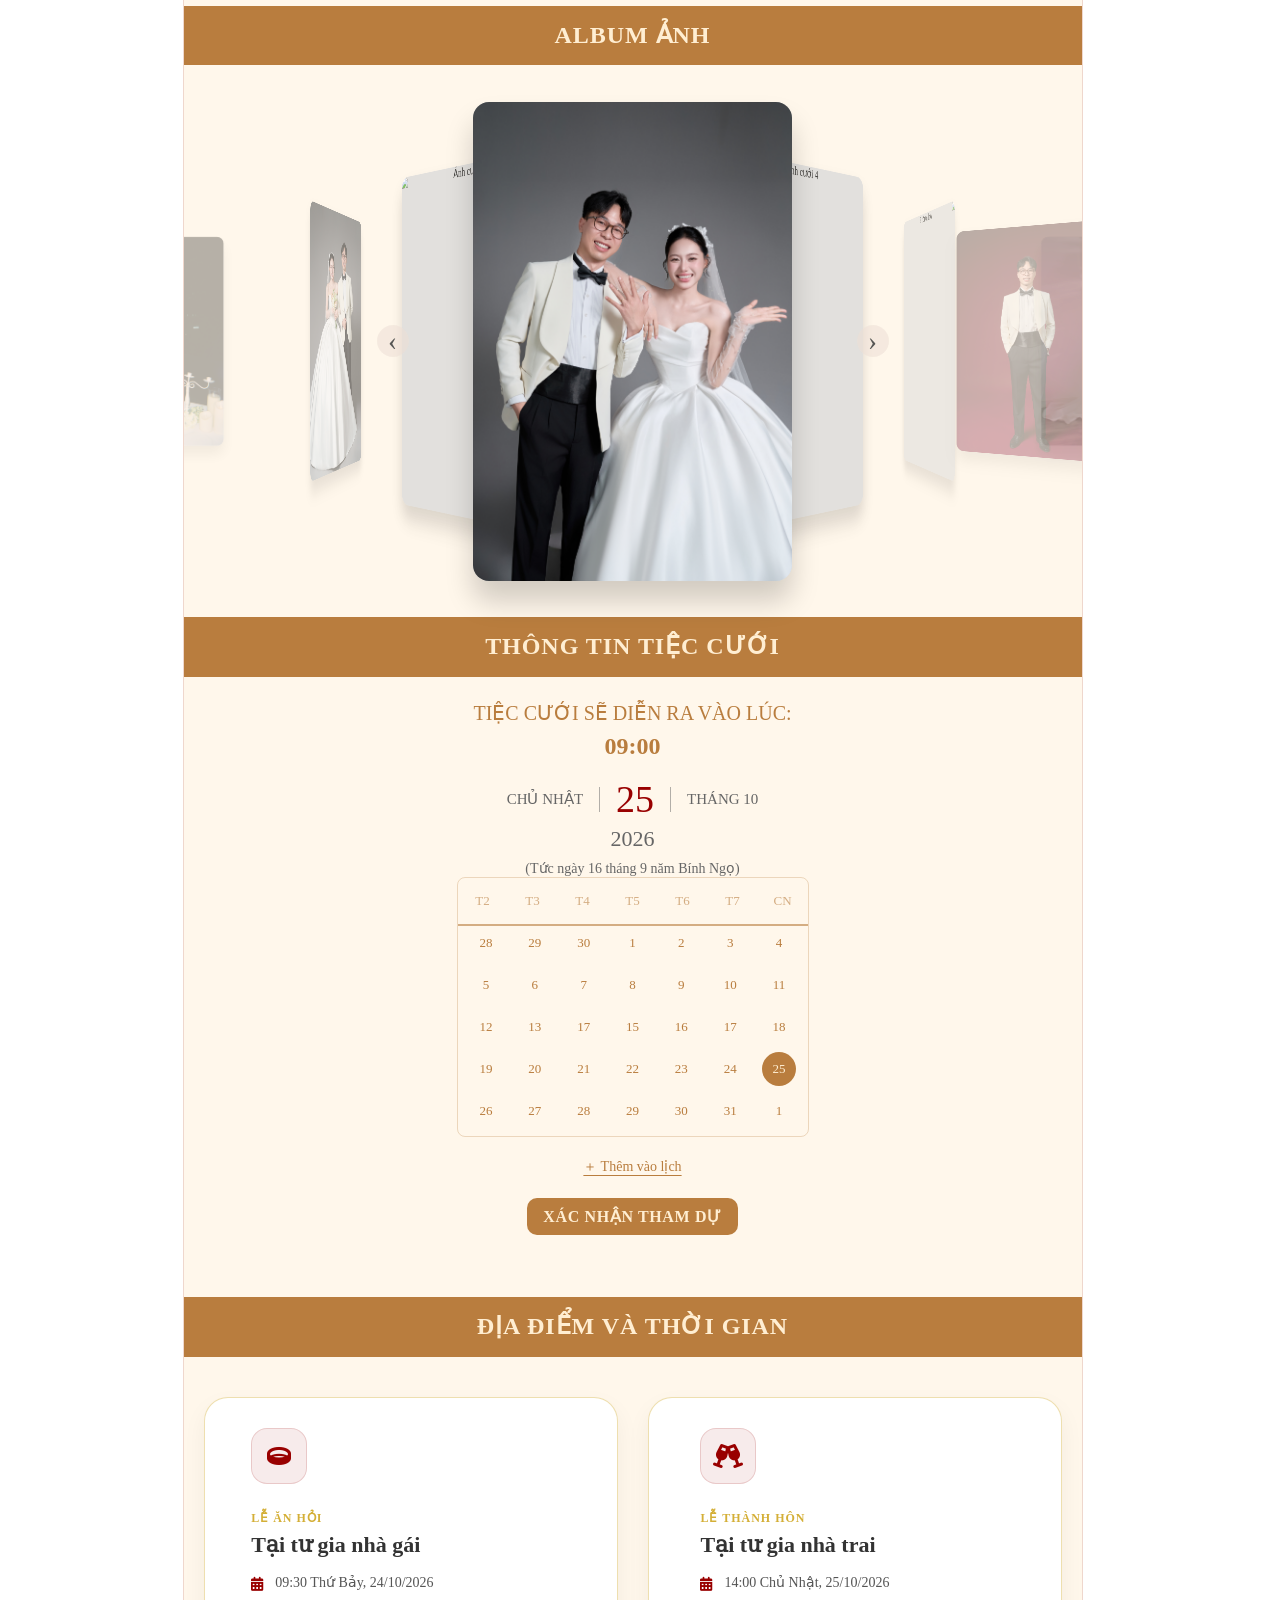
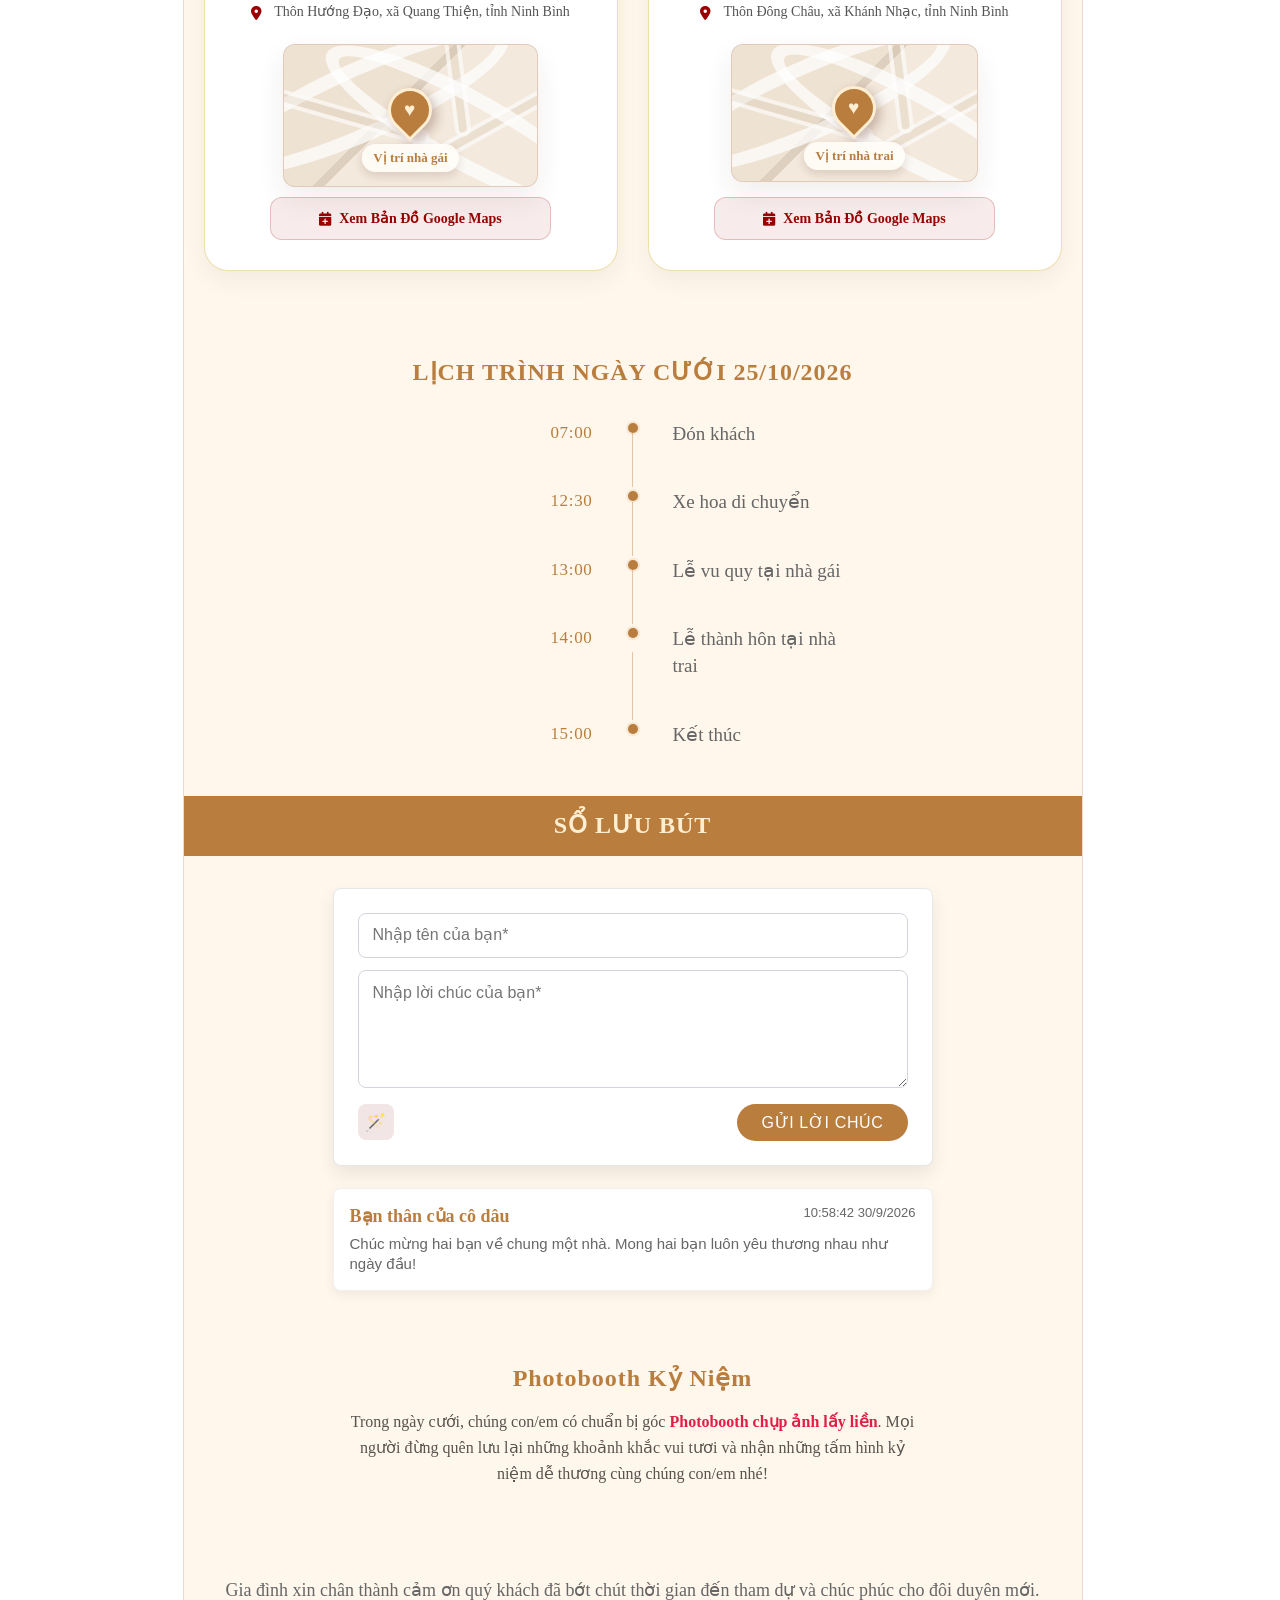
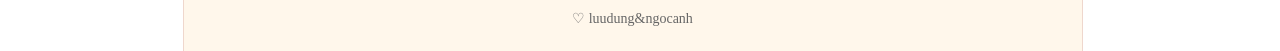
==== commit 0e0e16e6: "fix map" ====
--- a/index.html
+++ b/index.html
@@ -318,6 +318,7 @@
                 <a
                   href="https://maps.app.goo.gl/41KpRLE7MvD5mjJR9"
                   target="_blank"
+                  rel="noopener noreferrer"
                   class="map-btn"
                 >
                   <i class="fa-solid fa-calendar-plus"></i>
@@ -369,6 +370,7 @@
                 <a
                   href="https://maps.app.goo.gl/GYS2XSmkmjJgict36"
                   target="_blank"
+                  rel="noopener noreferrer"
                   class="map-btn"
                 >
                   <i class="fa-solid fa-calendar-plus"></i>
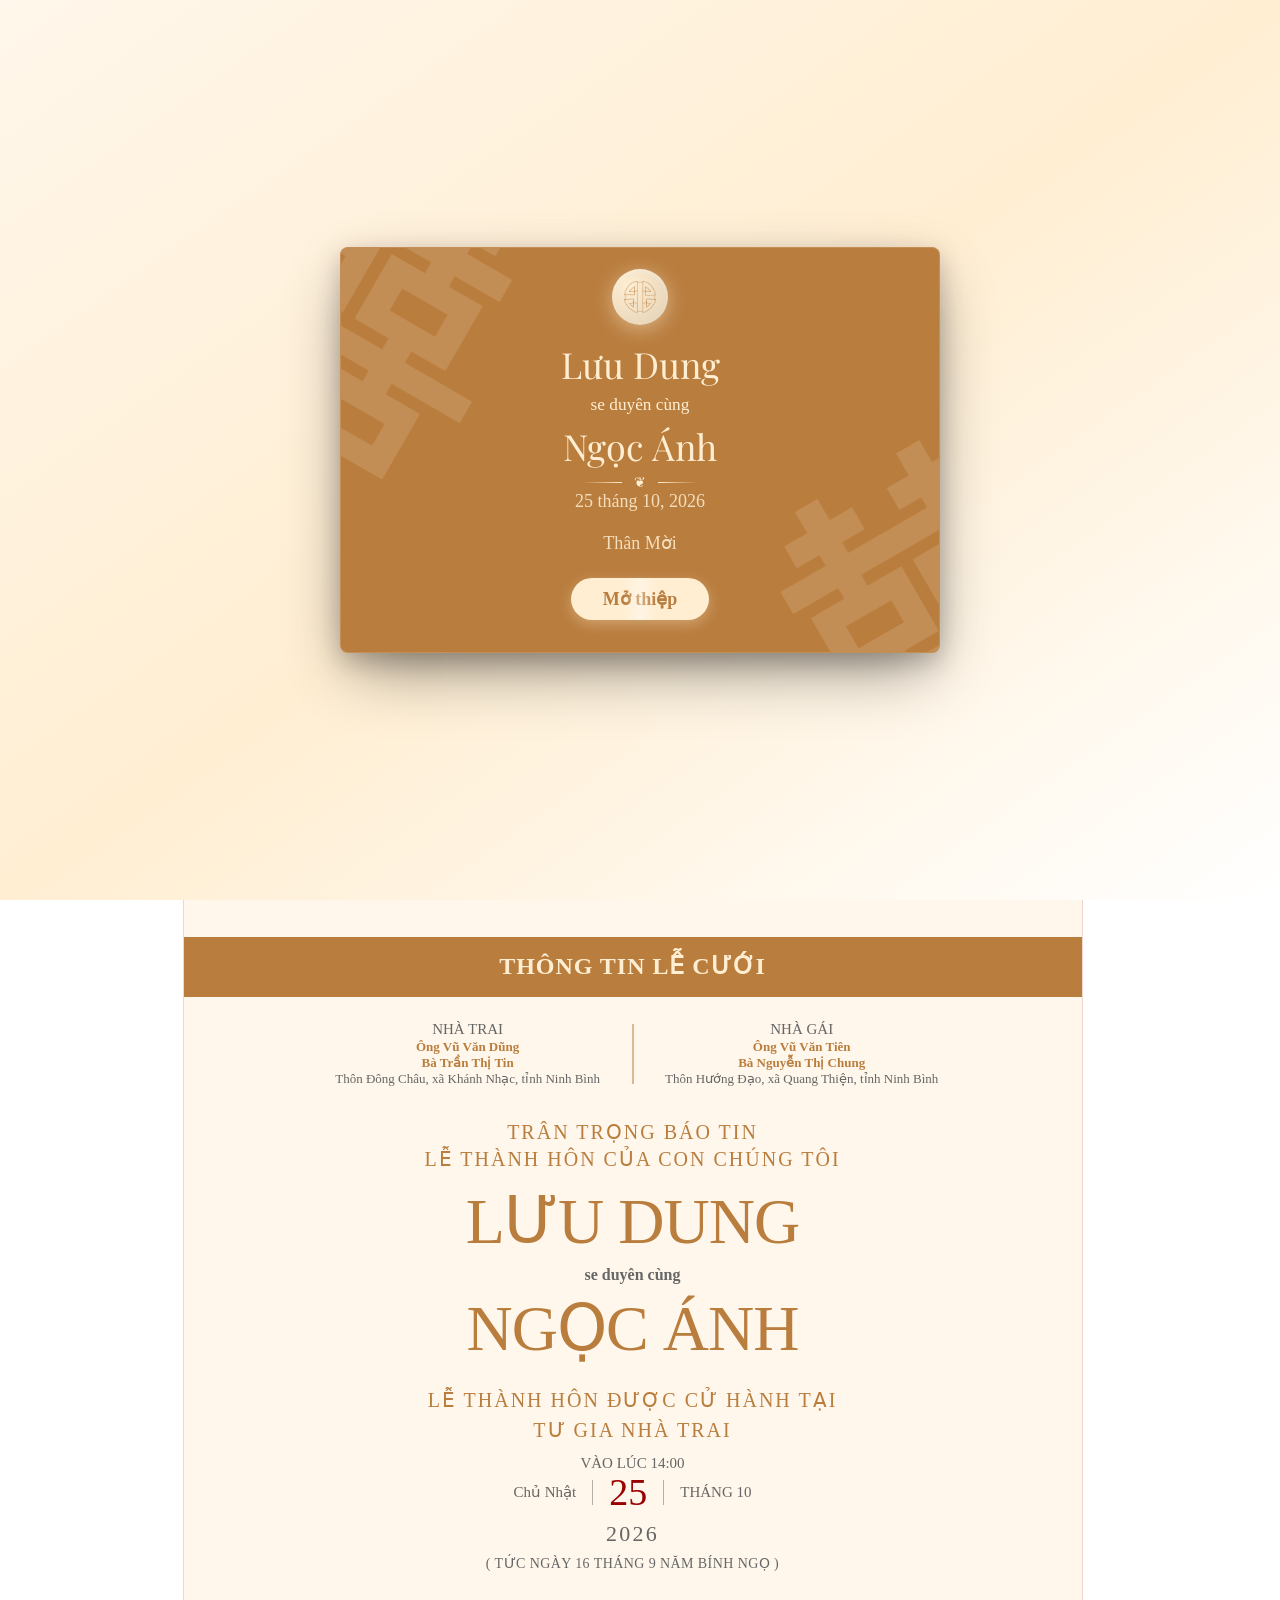
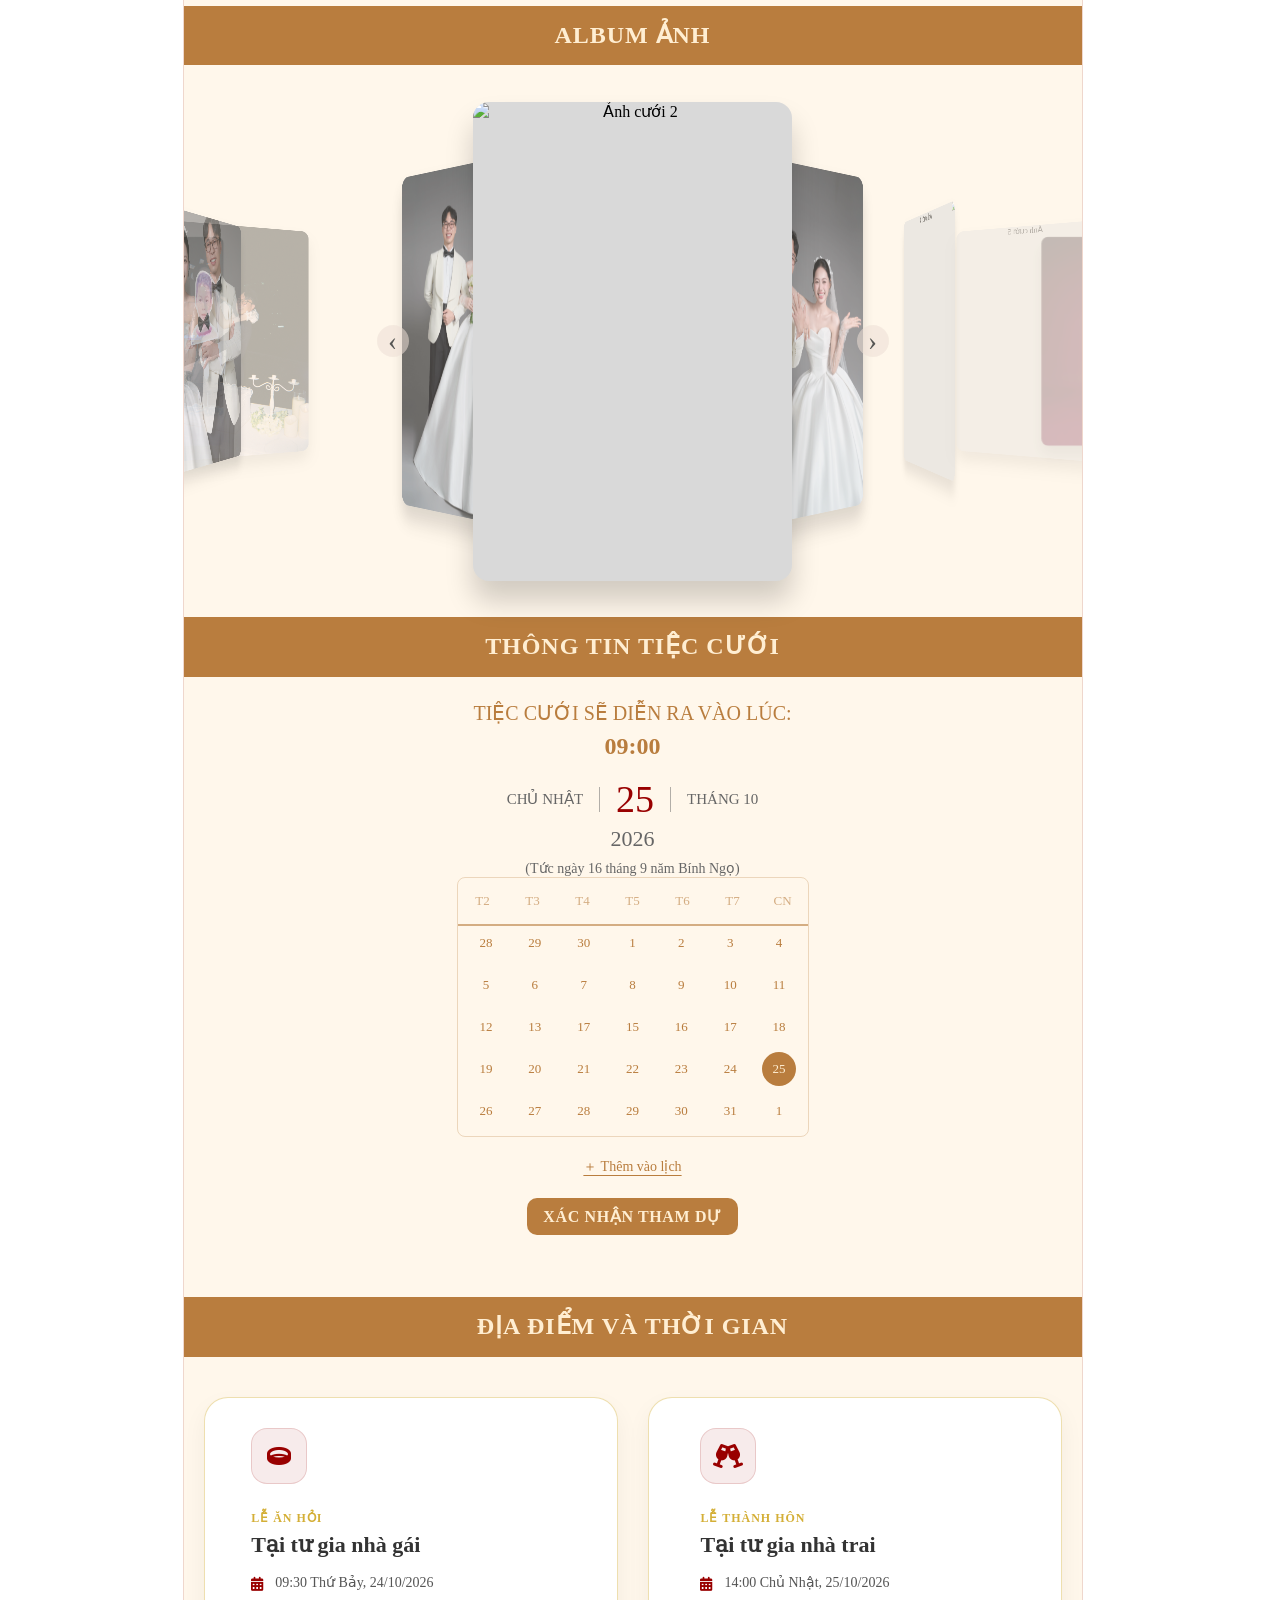
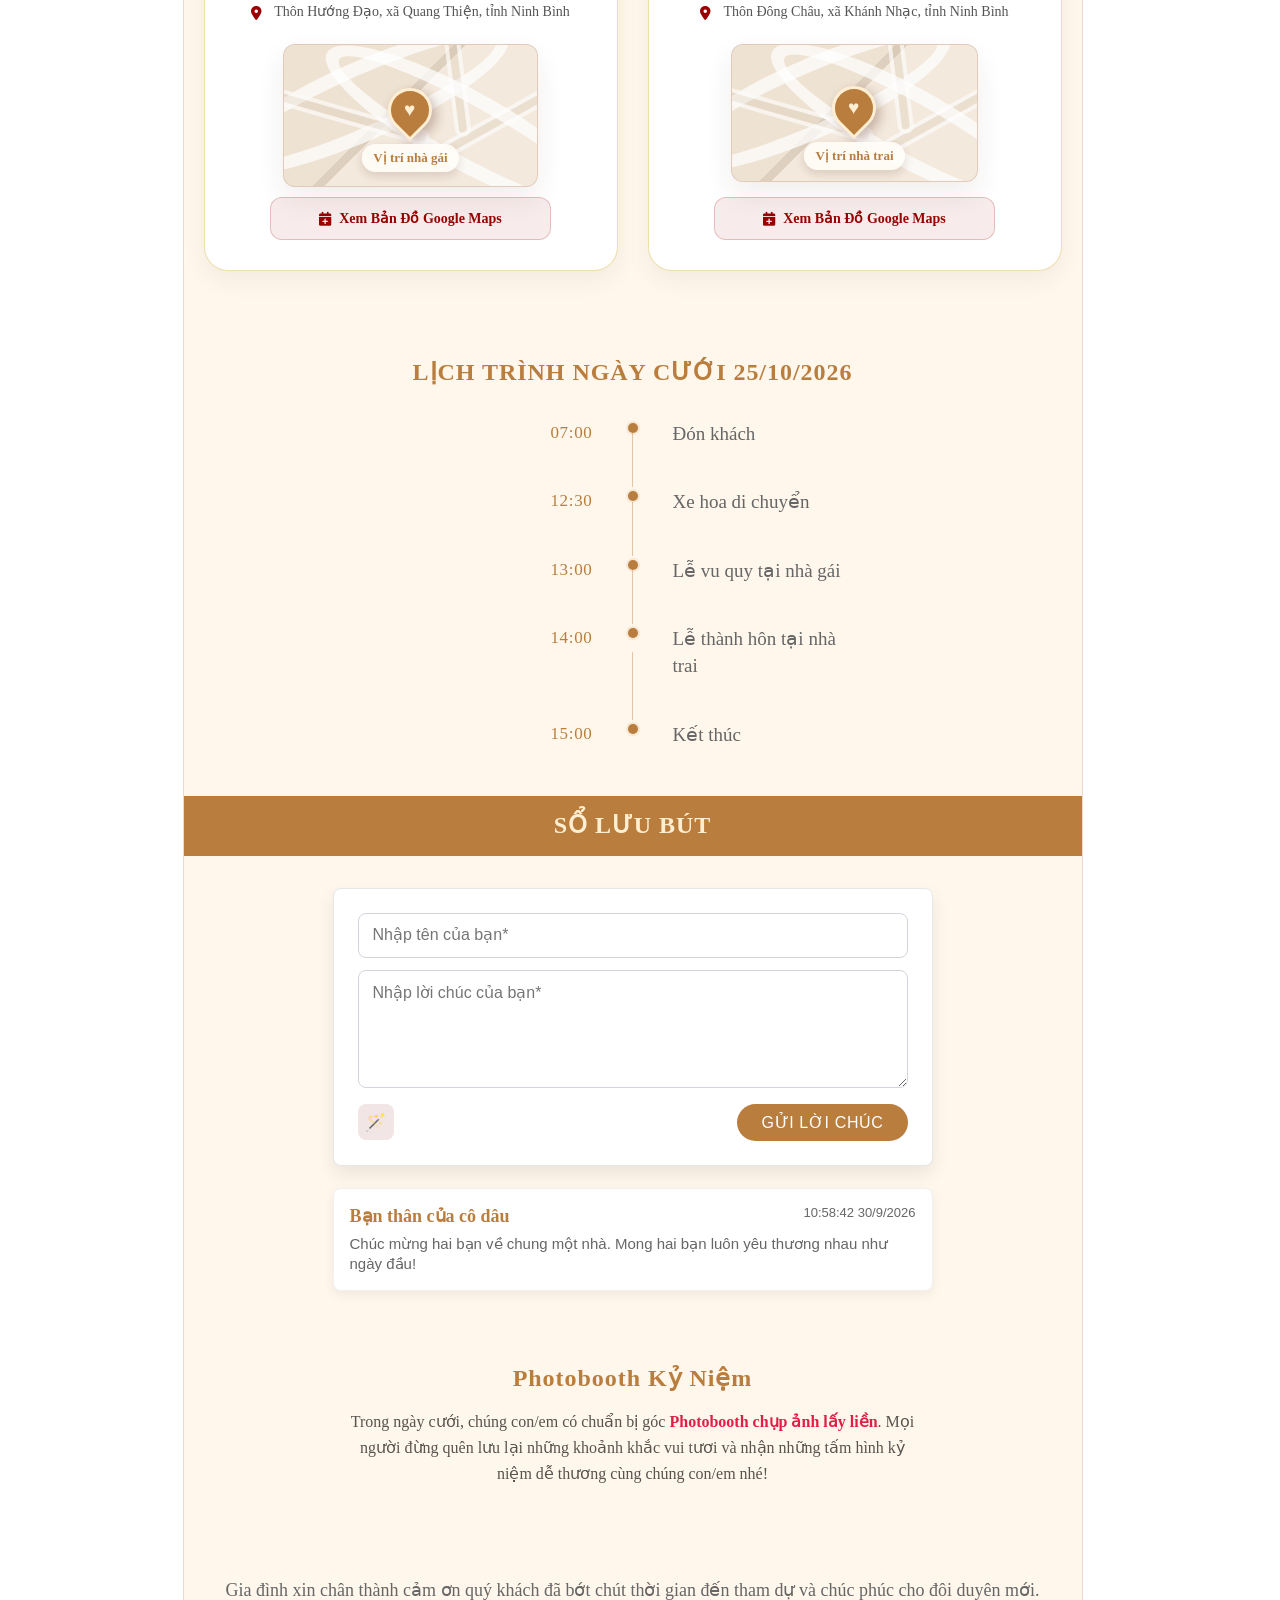
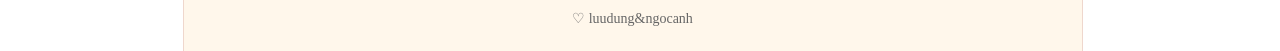
==== commit a8fec981: "fix map v2" ====
--- a/index.html
+++ b/index.html
@@ -316,7 +316,7 @@
                   </div>
                 </div>
                 <a
-                  href="https://maps.app.goo.gl/41KpRLE7MvD5mjJR9"
+                  href="https://www.google.com/maps/place/Chung+Ti%C3%AAn/@20.1068223,106.0966995,17z/data=!3m1!4b1!4m6!3m5!1s0x31366dcb72e9fd1b:0x98d5c83f90a7066d!8m2!3d20.1068223!4d106.0966995!16s%2Fg%2F11n7l73033!5m1!1e1?entry=ttu&g_ep=EgoyMDI2MTAwNy4wIKXMDSoASAFQAw%3D%3D"
                   target="_blank"
                   rel="noopener noreferrer"
                   class="map-btn"
@@ -368,7 +368,7 @@
                   </div>
                 </div>
                 <a
-                  href="https://maps.app.goo.gl/GYS2XSmkmjJgict36"
+                  href="https://www.google.com/maps/place/Photo+CopBee/@20.1699078,106.0825374,17z/data=!3m1!4b1!4m6!3m5!1s0x3136730012be6725:0xe0966d6ceacc947e!8m2!3d20.1699028!4d106.0851123!16s%2Fg%2F11zxnw1z19?entry=tts&g_ep=EgoyMDI2MDkyMy4wIPu8ASoASAFQAw%3D%3D&skid=94eb6bac-13b9-4b41-9f70-9cfc558e8116"
                   target="_blank"
                   rel="noopener noreferrer"
                   class="map-btn"
